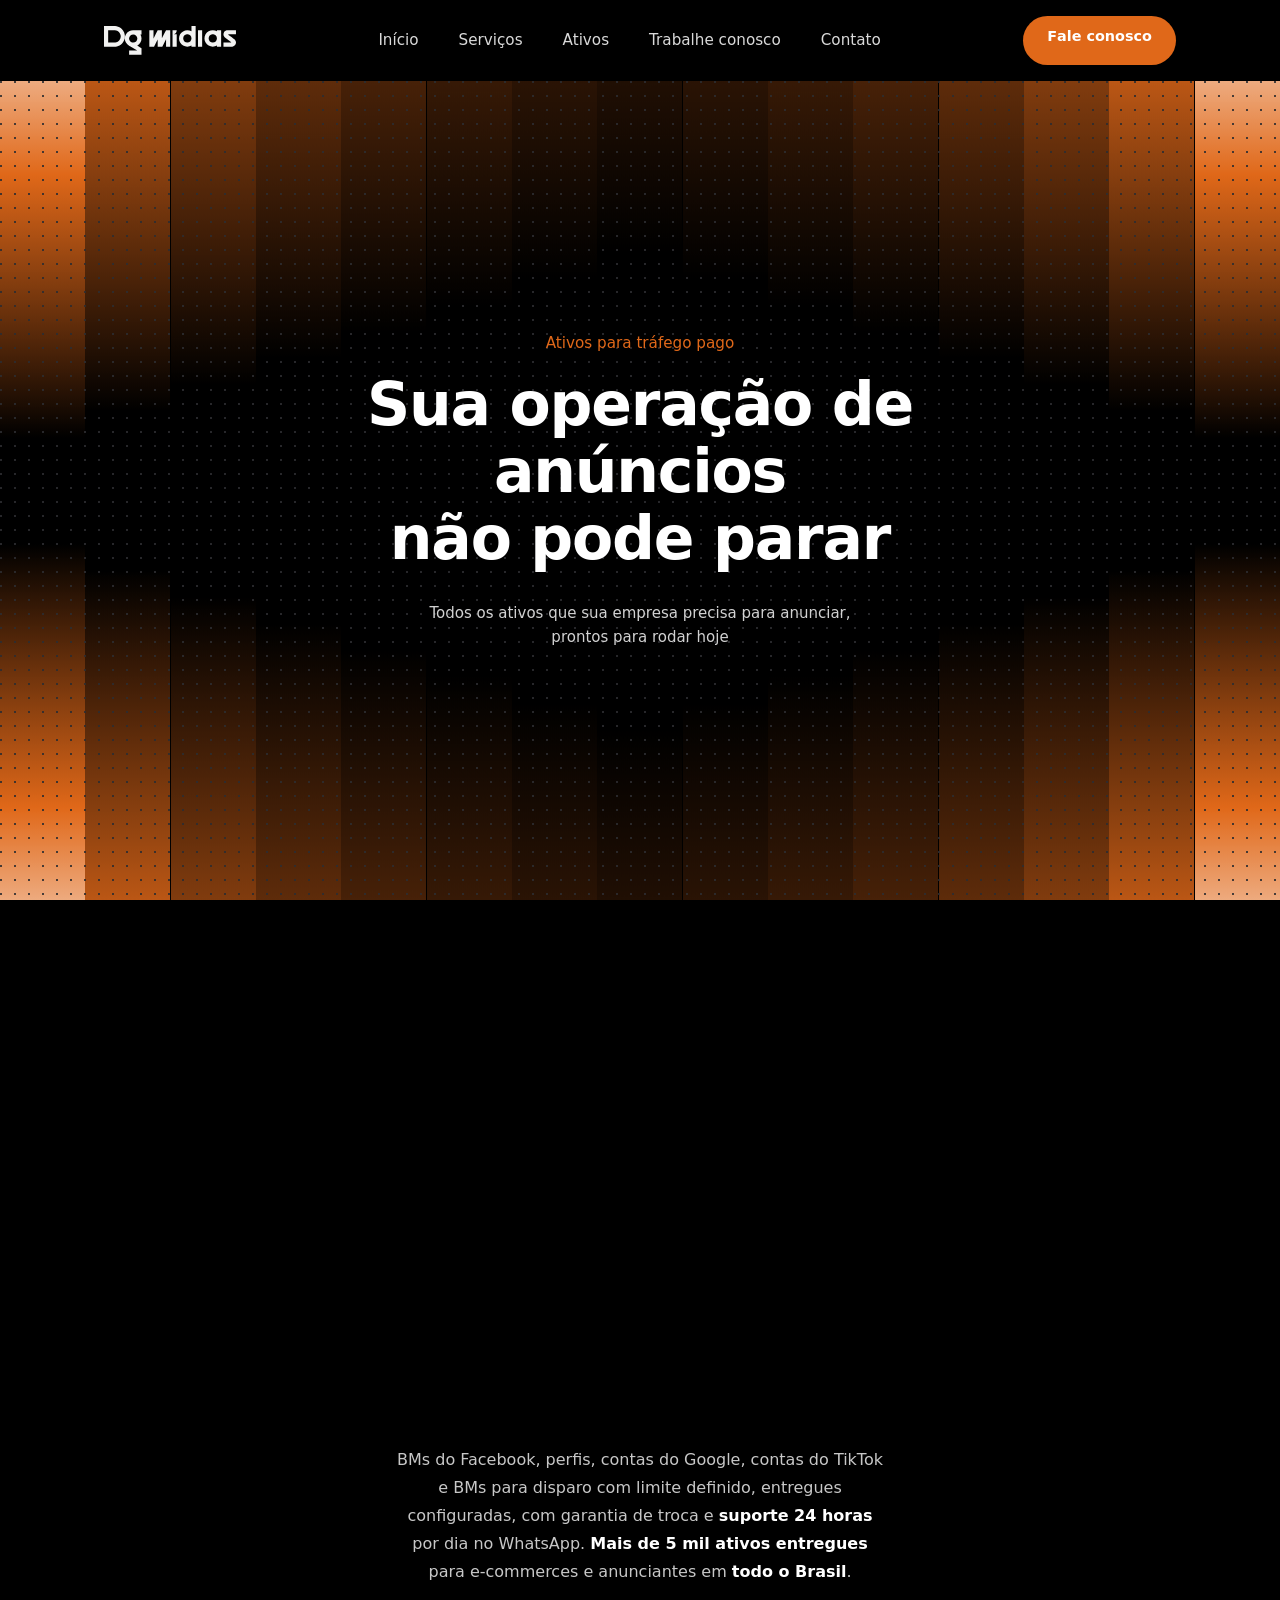
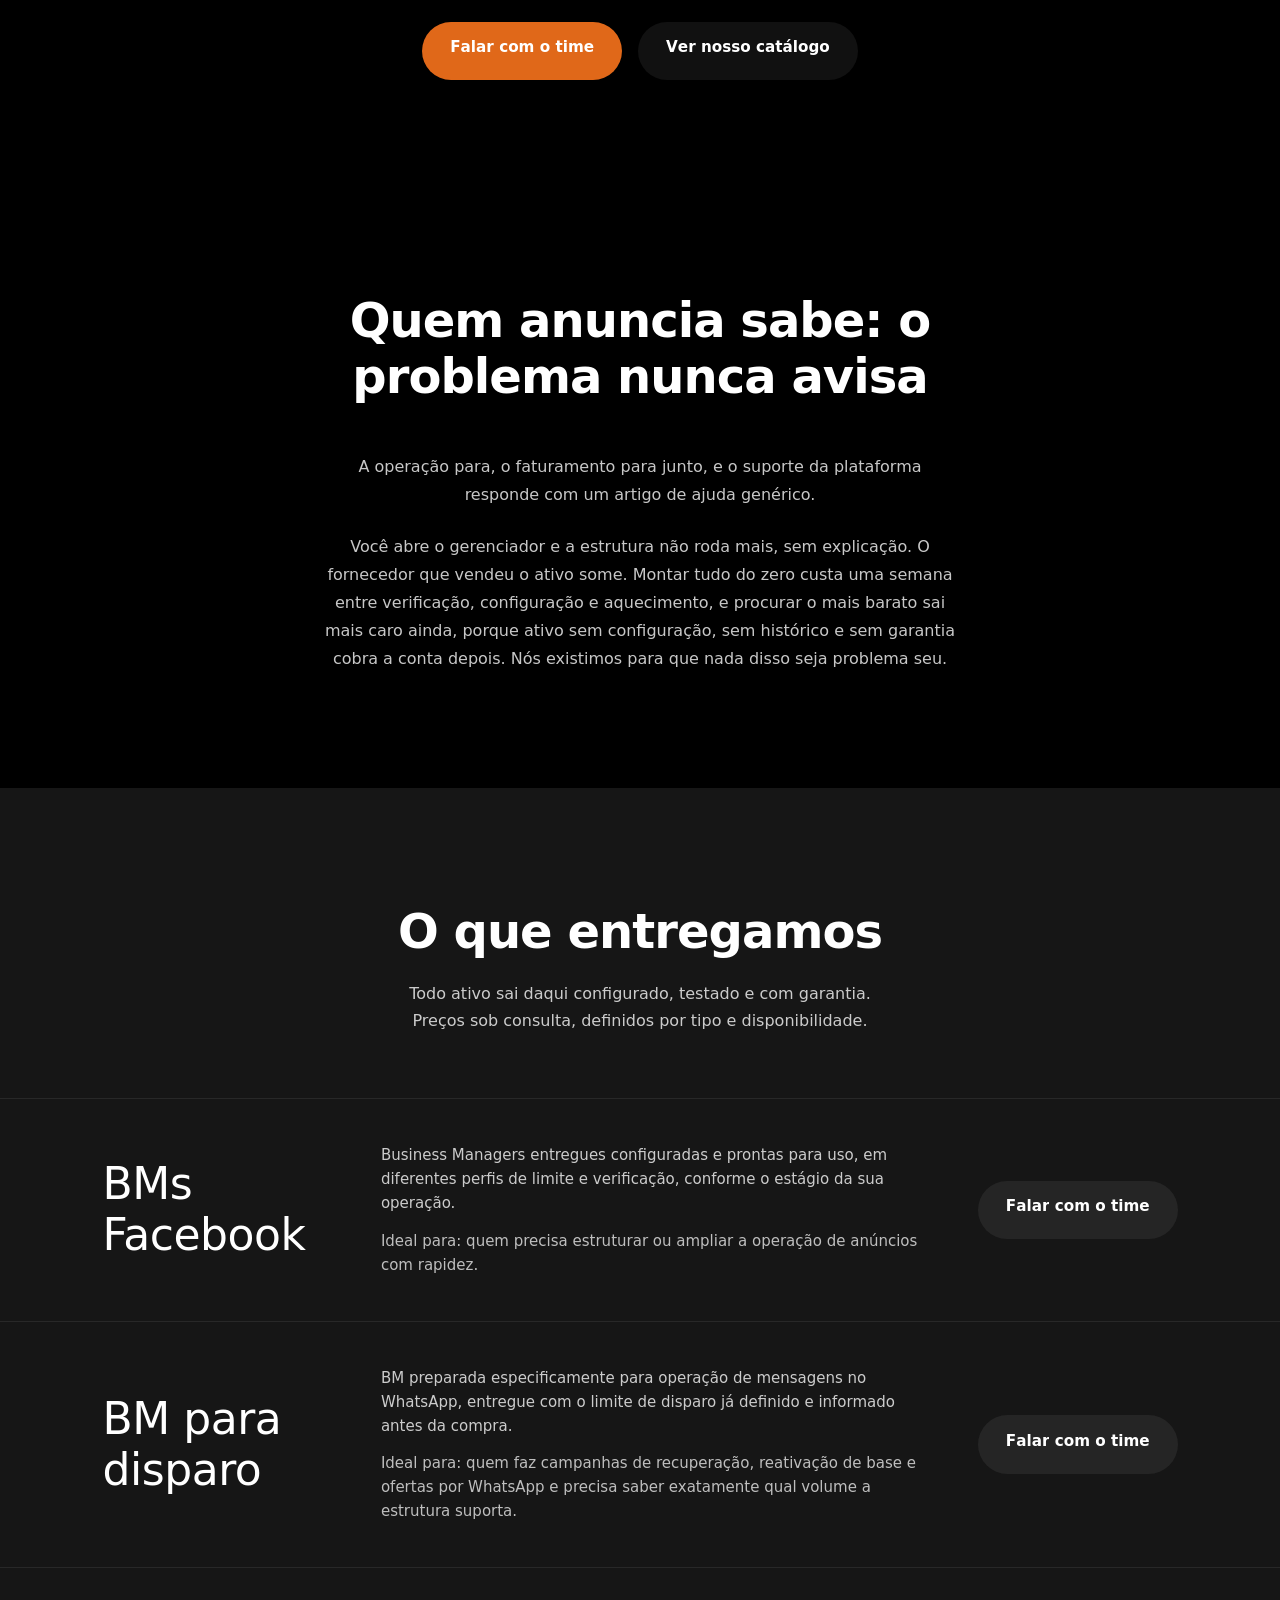
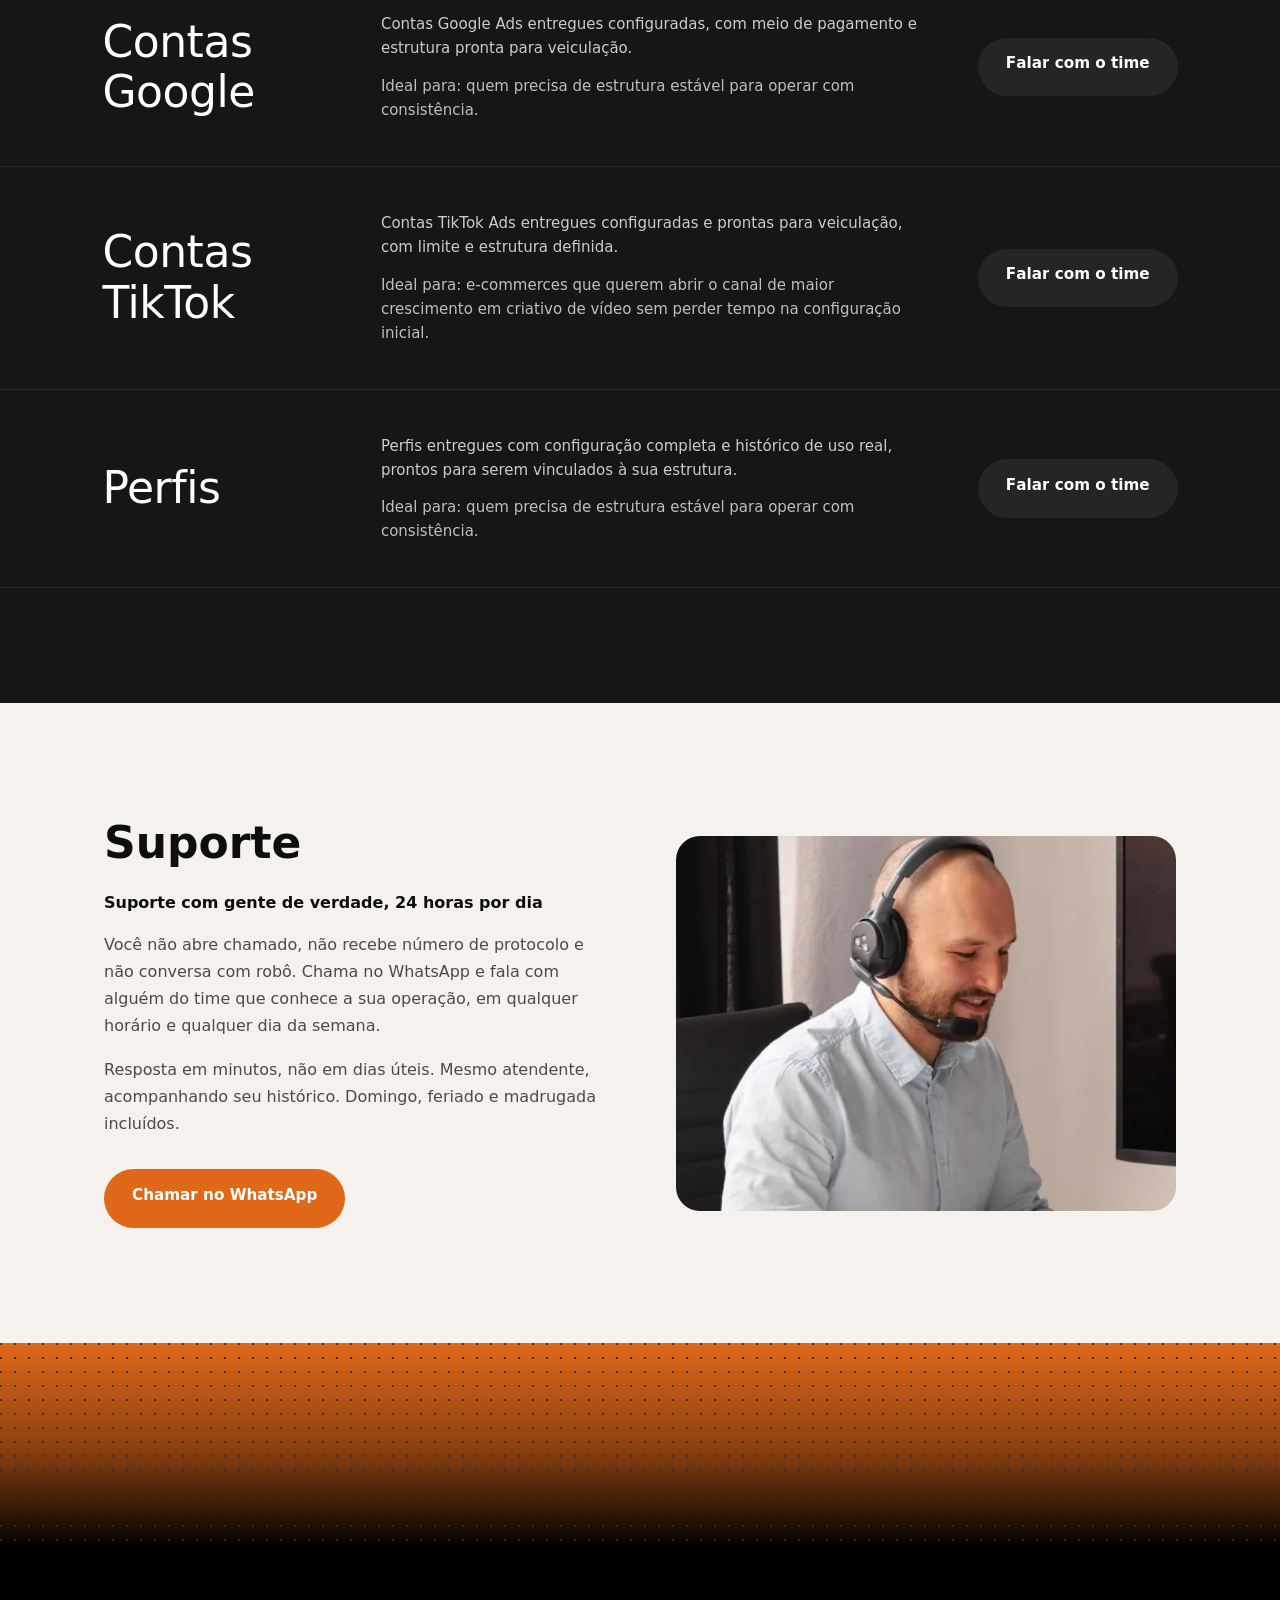
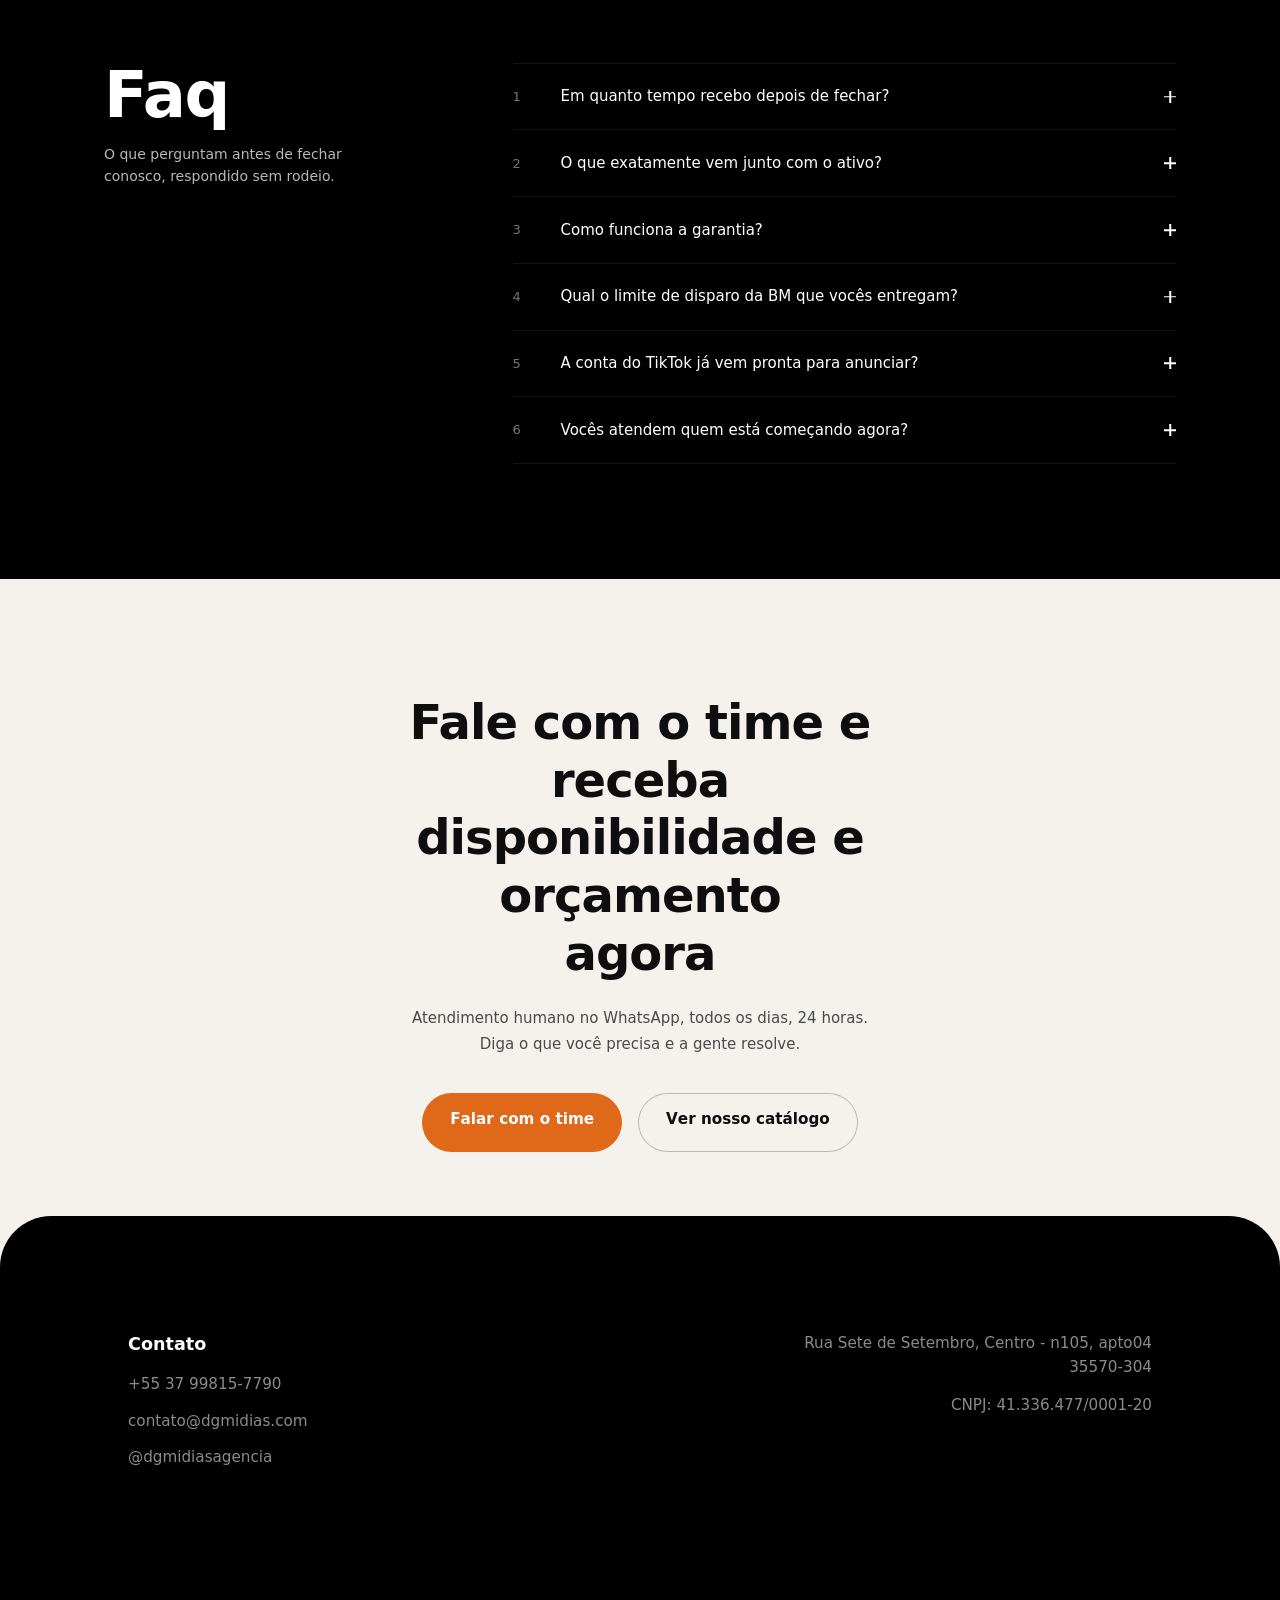
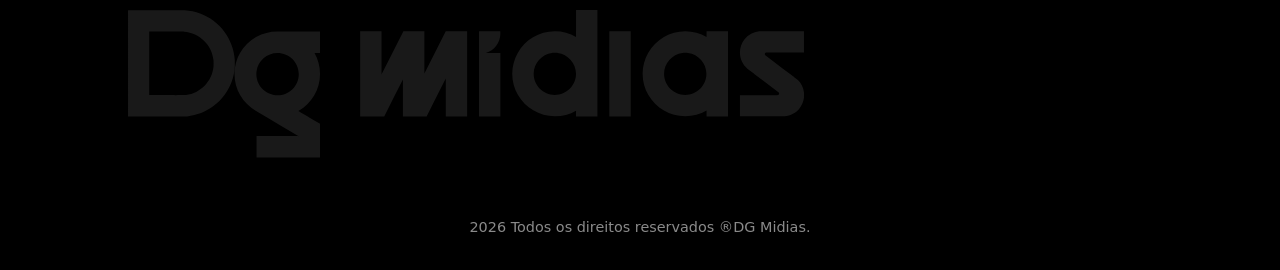
==== ativos/index.html @ fb8066d0 "feat: catálogo full-bleed com hover invertido e SF Pro Display no site CATÁLOGO FULL-BLEED A lista s" ====
<!doctype html>
<html lang="pt-BR">
  <head>
    <meta charset="UTF-8" />
    <meta name="viewport" content="width=device-width, initial-scale=1.0" />

    <!--
      /ativos — PENDÊNCIAS DE COPY
      Marcadas com o literal [X] no corpo da página, cada uma com um
      comentário logo acima. Buscar por "[X]" lista todas.

        1. 2º parágrafo da seção "Quem anuncia sabe"
        2. As 6 respostas do FAQ
        3. assets/og-ativos.jpg (imagem de compartilhamento)

      TRANSCRITO DA CAPTURA — CONFERIR:
      os trechos precedidos por um comentário "v1" foram lidos da
      captura da primeira versão, não de um arquivo de texto. O sentido
      está certo; conferir palavra por palavra antes de publicar.

      NÃO CARREGA lead-modal.js de propósito: aquele script dá
      preventDefault em todo botão primário do site para abrir o modal
      de lead, o que quebraria os links diretos de WhatsApp daqui.
    -->

    <title>Ativos para Tráfego Pago | BMs, Perfis, Google e TikTok | DG Mídias</title>
    <meta
      name="description"
      content="BMs Facebook, perfis, contas Google e TikTok e BM para disparo com limite definido. Entrega configurada, garantia de troca e suporte 24h no WhatsApp."
    />
    <meta name="theme-color" content="#0E0E0E" />
    <link rel="canonical" href="https://www.dgmidias.com/ativos" />

    <meta property="og:type" content="website" />
    <meta property="og:locale" content="pt_BR" />
    <meta property="og:site_name" content="DG Mídias" />
    <meta property="og:url" content="https://www.dgmidias.com/ativos" />
    <meta
      property="og:title"
      content="Ativos para Tráfego Pago | BMs, Perfis, Google e TikTok | DG Mídias"
    />
    <meta
      property="og:description"
      content="BMs Facebook, perfis, contas Google e TikTok e BM para disparo com limite definido. Entrega configurada, garantia de troca e suporte 24h no WhatsApp."
    />
    <!-- [X] imagem de compartilhamento própria da página (1200x630) -->
    <meta property="og:image" content="https://www.dgmidias.com/assets/og-ativos.jpg" />
    <meta property="og:image:width" content="1200" />
    <meta property="og:image:height" content="630" />
    <meta name="twitter:card" content="summary_large_image" />

    <link rel="icon" href="../assets/favicon.svg" type="image/svg+xml" />
    <link rel="preload" as="image" href="../assets/hero-grid.png" />

    <link rel="stylesheet" href="../css/style.css" />
    <link rel="stylesheet" href="../css/preloader.css" />
    <link rel="stylesheet" href="../css/header.css" />
    <link rel="stylesheet" href="../css/ativos-hero.css" />
    <link rel="stylesheet" href="../css/ativos.css" />
    <link rel="stylesheet" href="../css/footer.css" />
    <!--
      Decide ANTES da primeira pintura se a cortina aparece. Precisa ser
      um script bloqueante aqui no <head>: se a decisão ficasse no
      preloader.js (que é `defer`), a segunda página já teria pintado o
      preto da cortina antes de descobrir que devia pulá-la.

      Como o preloader só existe quando esta linha roda, também não é
      mais preciso um <noscript>: com JS desligado a classe nunca é
      adicionada e o CSS mantém a cortina em display:none.
    -->
    <script>
      (function () {
        var d = document.documentElement;
        try {
          /* Menos movimento: nem mostra. */
          if (window.matchMedia && matchMedia("(prefers-reduced-motion: reduce)").matches) return;
        } catch (e) {}
        try {
          /* Uma vez por sessão: quem vai da home para /ativos não vê de novo. */
          if (sessionStorage.getItem("dg-preloader") === "1") return;
          sessionStorage.setItem("dg-preloader", "1");
        } catch (e) {
          /* Sem sessionStorage não há como lembrar; mostrar é o
             comportamento pretendido. */
        }
        d.classList.add("is-loading");
      })();
    </script>
  </head>

  <body class="page-ativos">
    <!--
      Preloader. A cortina já nasce no HTML para não haver um piscar de
      página antes do JS assumir. Quem a remove é js/preloader.js; o
      <noscript> no <head> cobre o caso de JS desligado e há uma animação
      de segurança no CSS para o caso de o script não carregar.
    -->
    <div class="preloader" id="preloader" aria-hidden="true">
      <div class="preloader__track">
        <div class="preloader__line">
          <span class="preloader__marker">
            <span class="preloader__dot"></span>
            <span class="preloader__pct">0%</span>
          </span>
        </div>
      </div>
    </div>

    <header class="site-header" id="site-header">
      <div class="container header__inner">
        <a href="../index.html" class="header__logo">
          <img src="../assets/svg/logo.svg" alt="DG Mídias" width="132" height="29" />
        </a>

        <nav class="header__nav" id="header-nav">
          <ul class="header__nav-list">
            <li><a href="../index.html#inicio" class="header__nav-link">Início</a></li>
            <li><a href="../index.html#servicos" class="header__nav-link">Serviços</a></li>
            <li><a href="/ativos" class="header__nav-link" aria-current="page">Ativos</a></li>
            <li><a href="../index.html#contato" class="header__nav-link">Trabalhe conosco</a></li>
            <li><a href="../index.html#contato" class="header__nav-link">Contato</a></li>
          </ul>
        </nav>

        <div class="header__actions">
          <a
            href="https://wa.me/5537998157790"
            class="btn btn--primary header__cta"
            data-wa="hero"
            >Fale conosco</a
          >
          <button
            class="header__burger"
            id="header-burger"
            type="button"
            aria-label="Abrir menu"
            aria-expanded="false"
            aria-controls="header-nav"
          >
            <span></span>
            <span></span>
            <span></span>
          </button>
        </div>
      </div>
    </header>

    <main>
      <!-- ============================================================
           HERO
           ============================================================ -->
      <!--
        A seção tem o DOBRO da altura da tela e prende uma camada de
        100svh dentro dela (.hero__sticky) — mesma montagem do
        sui.io/ai. É esse trecho a mais de rolagem que dá espaço para a
        animação de fechamento acontecer com a hero parada na tela.
      -->
      <section class="hero" id="topo">
        <div class="hero__sticky">
          <!--
            Fundo decorativo. As 15 colunas são criadas por
            js/ativos-hero.js — ver o comentário lá sobre por que não
            moram no HTML.
          -->
          <div class="hero__bg" aria-hidden="true">
            <div class="hero__bars"></div>
            <div class="hero__pattern"></div>
          </div>

          <div class="hero__content">
            <p class="hero__eyebrow">Ativos para tráfego pago</p>

            <h1 class="hero__title">
              <span class="hero__line"><span class="hero__line-inner">Sua operação de anúncios</span></span>
              <span class="hero__line"><span class="hero__line-inner">não pode parar</span></span>
            </h1>

            <!-- v1 -->
            <p class="hero__note">
              Todos os ativos que sua empresa precisa para anunciar, prontos
              para rodar hoje
            </p>
          </div>
        </div>
      </section>

      <!-- ============================================================
           SUBHEADLINE + CTAS  (bloco separado, como na v1)
           ============================================================ -->
      <div class="intro">
        <div class="container intro__inner">
          <!-- v1 -->
          <p class="intro__text" data-animate>
            BMs do Facebook, perfis, contas do Google, contas do TikTok e BMs
            para disparo com limite definido, entregues configuradas, com
            garantia de troca e <strong>suporte 24 horas</strong> por dia no
            WhatsApp. <strong>Mais de 5 mil ativos entregues</strong> para
            e-commerces e anunciantes em <strong>todo o Brasil</strong>.
          </p>

          <div class="intro__actions" data-animate>
            <a
              href="https://wa.me/5537998157790"
              class="btn btn--primary"
              data-wa="hero"
              >Falar com o time</a
            >
            <a href="#catalogo" class="btn btn--secondary">Ver nosso catálogo</a>
          </div>
        </div>
      </div>

      <!-- ============================================================
           DOR DO COMPRADOR
           ============================================================ -->
      <section class="section pain">
        <div class="container">
          <h2 class="section__title" data-animate>
            Quem anuncia sabe: o<br />problema nunca avisa
          </h2>

          <div class="pain__body">
            <!-- v1 -->
            <p data-animate>
              A operação para, o faturamento para junto, e o suporte da
              plataforma responde com um artigo de ajuda genérico.
            </p>
            <p data-animate>Você abre o gerenciador e a estrutura não roda mais, 
              sem explicação. O fornecedor que vendeu o ativo some. Montar tudo do 
              zero custa uma semana entre verificação, configuração e aquecimento, e 
              procurar o mais barato sai mais caro ainda, porque ativo sem configuração, 
              sem histórico e sem garantia cobra a conta depois.
Nós existimos para que nada disso seja problema seu.</p>
          </div>
        </div>
      </section>

      <!-- ============================================================
           CATÁLOGO
           ============================================================ -->
      <section class="section catalog" id="catalogo">
        <div class="container">
          <div class="section__head">
            <h2 class="section__title" data-animate>O que entregamos</h2>
            <!-- v1 -->
            <p class="section__lead" data-animate>
              Todo ativo sai daqui configurado, testado e com garantia.<br />
              Preços sob consulta, definidos por tipo e disponibilidade.
            </p>
          </div>
        </div>

        <!--
          A lista fica FORA do .container de propósito: as linhas ocupam a
          largura inteira da tela, com o recuo interno vindo do padding de
          cada linha. É o que dá o traço de separação de borda a borda.
        -->
        <div class="catalog__list">
            <!-- v1 (as 5 descrições abaixo) -->
            <article class="catalog__row" data-animate>
              <h3 class="catalog__name">BMs Facebook</h3>
              <div class="catalog__copy">
                <p class="catalog__desc">
                  Business Managers entregues configuradas e prontas para uso, em
                  diferentes perfis de limite e verificação, conforme o estágio
                  da sua operação.
                </p>
                <p class="catalog__for">
                  Ideal para: quem precisa estruturar ou ampliar a operação de
                  anúncios com rapidez.
                </p>
              </div>
              <a
                href="https://wa.me/5537998157790"
                class="btn btn--secondary catalog__cta"
                data-wa="bm-facebook"
                >Falar com o time</a
              >
            </article>

            <article class="catalog__row" data-animate>
              <h3 class="catalog__name">BM para disparo</h3>
              <div class="catalog__copy">
                <p class="catalog__desc">
                  BM preparada especificamente para operação de mensagens no
                  WhatsApp, entregue com o limite de disparo já definido e
                  informado antes da compra.
                </p>
                <p class="catalog__for">
                  Ideal para: quem faz campanhas de recuperação, reativação de
                  base e ofertas por WhatsApp e precisa saber exatamente qual
                  volume a estrutura suporta.
                </p>
              </div>
              <a
                href="https://wa.me/5537998157790"
                class="btn btn--secondary catalog__cta"
                data-wa="bm-disparo"
                >Falar com o time</a
              >
            </article>

            <article class="catalog__row" data-animate>
              <h3 class="catalog__name">Contas Google</h3>
              <div class="catalog__copy">
                <p class="catalog__desc">
                  Contas Google Ads entregues configuradas, com meio de pagamento
                  e estrutura pronta para veiculação.
                </p>
                <p class="catalog__for">
                  Ideal para: quem precisa de estrutura estável para operar com
                  consistência.
                </p>
              </div>
              <a
                href="https://wa.me/5537998157790"
                class="btn btn--secondary catalog__cta"
                data-wa="google"
                >Falar com o time</a
              >
            </article>

            <article class="catalog__row" data-animate>
              <h3 class="catalog__name">Contas TikTok</h3>
              <div class="catalog__copy">
                <p class="catalog__desc">
                  Contas TikTok Ads entregues configuradas e prontas para
                  veiculação, com limite e estrutura definida.
                </p>
                <p class="catalog__for">
                  Ideal para: e-commerces que querem abrir o canal de maior
                  crescimento em criativo de vídeo sem perder tempo na
                  configuração inicial.
                </p>
              </div>
              <a
                href="https://wa.me/5537998157790"
                class="btn btn--secondary catalog__cta"
                data-wa="tiktok"
                >Falar com o time</a
              >
            </article>

            <article class="catalog__row" data-animate>
              <h3 class="catalog__name">Perfis</h3>
              <div class="catalog__copy">
                <p class="catalog__desc">
                  Perfis entregues com configuração completa e histórico de uso
                  real, prontos para serem vinculados à sua estrutura.
                </p>
                <p class="catalog__for">
                  Ideal para: quem precisa de estrutura estável para operar com
                  consistência.
                </p>
              </div>
              <a
                href="https://wa.me/5537998157790"
                class="btn btn--secondary catalog__cta"
                data-wa="perfis"
                >Falar com o time</a
              >
            </article>
        </div>
      </section>

      <!-- ============================================================
           SUPORTE  (bloco claro)
           ============================================================ -->
      <section class="section support" id="suporte">
        <div class="container support__inner">
          <div class="support__copy">
            <h2 class="support__title" data-animate>Suporte</h2>
            <!-- v1 -->
            <p class="support__subtitle" data-animate>
              Suporte com gente de verdade, 24 horas por dia
            </p>
            <!-- v1 -->
            <p class="support__text" data-animate>
              Você não abre chamado, não recebe número de protocolo e não
              conversa com robô. Chama no WhatsApp e fala com alguém do time que
              conhece a sua operação, em qualquer horário e qualquer dia da
              semana.
            </p>
            <!-- v1 -->
            <p class="support__text" data-animate>
              Resposta em minutos, não em dias úteis. Mesmo atendente,
              acompanhando seu histórico. Domingo, feriado e madrugada
              incluídos.
            </p>
            <div class="support__cta" data-animate>
              <a
                href="https://wa.me/5537998157790"
                class="btn btn--primary"
                data-wa="suporte"
                >Chamar no WhatsApp</a
              >
            </div>
          </div>

          <div class="support__media" data-animate>
            <!-- srcset: no mobile a foto ocupa a largura da tela, mas
                 1100px de fonte é desperdício ali. -->
            <img
              src="../assets/suporte.webp"
              srcset="../assets/suporte-640.webp 640w, ../assets/suporte.webp 1100w"
              sizes="(max-width: 860px) calc(100vw - 2.5rem), 45vw"
              alt="Atendente da DG Mídias, de headset, respondendo clientes pelo computador"
              width="1100"
              height="1448"
              loading="lazy"
              decoding="async"
            />
          </div>
        </div>
      </section>

      <!-- Faixa laranja de transição, como na v1. Puramente decorativa. -->
      <div class="orange-band" aria-hidden="true"></div>

      <!-- ============================================================
           FAQ
           ============================================================ -->
      <section class="section faq faq--dark" id="faq">
        <div class="container faq__inner">
          <div class="faq__head">
            <h2 class="faq__title" data-animate>Faq</h2>
            <!-- v1 -->
            <p class="faq__intro" data-animate>
              O que perguntam antes de fechar<br />conosco, respondido sem
              rodeio.
            </p>
          </div>

          <!--
            As 6 perguntas vieram da captura (conferir a redação). TODAS
            as respostas estão como [X].

            O JSON-LD de FAQPage é montado por js/ativos.js a partir
            deste acordeão e ignora qualquer item cuja resposta ainda
            contenha "[X]" — o schema só passa a existir quando a copy
            real entrar. Não há nada a editar lá.
          -->
          <ul class="faq__list">
            <li class="faq__item">
              <h3>
                <button class="faq__question" id="faq-q1" aria-expanded="false" aria-controls="faq-a1">
                  <span class="faq__index" aria-hidden="true">1</span>
                  <span class="faq__question-text">Em quanto tempo recebo depois de fechar?</span>
                  <span class="faq__icon" aria-hidden="true"></span>
                </button>
              </h3>
              <div class="faq__answer" id="faq-a1" role="region" aria-labelledby="faq-q1">
                <div class="faq__answer-inner"><p class="faq__answer-text">Entrega em até 24 horas na maioria dos casos. Ativos com configuração específica podem levar mais tempo, e você é avisado do prazo antes de fechar.</p></div>
              </div>
            </li>

            <li class="faq__item">
              <h3>
                <button class="faq__question" id="faq-q2" aria-expanded="false" aria-controls="faq-a2">
                  <span class="faq__index" aria-hidden="true">2</span>
                  <span class="faq__question-text">O que exatamente vem junto com o ativo?</span>
                  <span class="faq__icon" aria-hidden="true"></span>
                </button>
              </h3>
              <div class="faq__answer" id="faq-a2" role="region" aria-labelledby="faq-q2">
                <div class="faq__answer-inner"><p class="faq__answer-text">Cada tipo tem uma composição diferente, e ela é descrita por escrito no orçamento antes do pagamento. Nada é entregue sem que você saiba o que está recebendo.</p></div>
              </div>
            </li>

            <li class="faq__item">
              <h3>
                <button class="faq__question" id="faq-q3" aria-expanded="false" aria-controls="faq-a3">
                  <span class="faq__index" aria-hidden="true">3</span>
                  <span class="faq__question-text">Como funciona a garantia?</span>
                  <span class="faq__icon" aria-hidden="true"></span>
                </button>
              </h3>
              <div class="faq__answer" id="faq-a3" role="region" aria-labelledby="faq-q3">
                <div class="faq__answer-inner"><p class="faq__answer-text">Você tem três dias de garantia. Se o ativo apresentar problema dentro do prazo, a reposição é feita sem custo em até 24 horas.</p></div>
              </div>
            </li>

            <li class="faq__item">
              <h3>
                <button class="faq__question" id="faq-q4" aria-expanded="false" aria-controls="faq-a4">
                  <span class="faq__index" aria-hidden="true">4</span>
                  <span class="faq__question-text">Qual o limite de disparo da BM que vocês entregam?</span>
                  <span class="faq__icon" aria-hidden="true"></span>
                </button>
              </h3>
              <div class="faq__answer" id="faq-a4" role="region" aria-labelledby="faq-q4">
                <div class="faq__answer-inner"><p class="faq__answer-text">Trabalhamos com faixas definidas, de (x)mil disparos por dia. O limite da sua BM é informado por escrito antes do pagamento, e você escolhe a faixa compatível com o tamanho da sua base.</p></div>
              </div>
            </li>

            <li class="faq__item">
              <h3>
                <button class="faq__question" id="faq-q5" aria-expanded="false" aria-controls="faq-a5">
                  <span class="faq__index" aria-hidden="true">5</span>
                  <span class="faq__question-text">A conta do TikTok já vem pronta para anunciar?</span>
                  <span class="faq__icon" aria-hidden="true"></span>
                </button>
              </h3>
              <div class="faq__answer" id="faq-a5" role="region" aria-labelledby="faq-q5">
                <div class="faq__answer-inner"><p class="faq__answer-text">Sim. Vem configurada, com meio de pagamento e estrutura definida. O suporte acompanha a primeira veiculação.</p></div>
              </div>
            </li>

            <li class="faq__item">
              <h3>
                <button class="faq__question" id="faq-q6" aria-expanded="false" aria-controls="faq-a6">
                  <span class="faq__index" aria-hidden="true">6</span>
                  <span class="faq__question-text">Vocês atendem quem está começando agora?</span>
                  <span class="faq__icon" aria-hidden="true"></span>
                </button>
              </h3>
              <div class="faq__answer" id="faq-a6" role="region" aria-labelledby="faq-q6">
                <div class="faq__answer-inner"><p class="faq__answer-text">Sim. Se você não sabe qual ativo faz sentido para o seu momento, o time orienta antes de vender. Não temos interesse em vender o ativo errado.</p></div>
              </div>
            </li>
          </ul>
        </div>
      </section>

      <!-- ============================================================
           CTA FINAL  (bloco claro)
           ============================================================ -->
      <section class="section closing" id="contato">
        <div class="container closing__inner">
          <h2 class="closing__title" data-animate>
            Fale com o time e receba<br />disponibilidade e orçamento<br />agora
          </h2>
          <p class="closing__text" data-animate>
            Atendimento humano no WhatsApp, todos os dias, 24 horas.<br />
            Diga o que você precisa e a gente resolve.
          </p>
          <div class="closing__actions" data-animate>
            <a
              href="https://wa.me/5537998157790"
              class="btn btn--primary"
              data-wa="cta-final"
              >Falar com o time</a
            >
            <a href="#catalogo" class="btn btn--secondary">Ver nosso catálogo</a>
          </div>
        </div>
      </section>
    </main>

    <footer class="site-footer">
      <div class="site-footer__inner section-inset">
        <div class="site-footer__col">
          <h3 class="site-footer__heading">Contato</h3>
          <!-- href e texto vêm de PHONE_TEL / PHONE_DISPLAY em ativos-config.js -->
          <a href="tel:+5537998157790" class="site-footer__link" data-phone
            >+55 37 99815-7790</a
          >
          <a href="mailto:contato@dgmidias.com" class="site-footer__link"
            >contato@dgmidias.com</a
          >
          <a
            href="https://instagram.com/dgmidiasagencia"
            target="_blank"
            rel="noopener noreferrer"
            class="site-footer__link"
            >@dgmidiasagencia</a
          >
        </div>
        <div class="site-footer__col site-footer__col--right">
          <p class="site-footer__address">
            Rua Sete de Setembro, Centro - n105, apto04<br />
            35570-304
          </p>
          <p class="site-footer__cnpj">CNPJ: 41.336.477/0001-20</p>
        </div>
      </div>

      <div class="site-footer__brand section-inset">
        <img
          class="site-footer__logo"
          src="../assets/svg/logo.svg"
          alt=""
          width="253"
          height="56"
          loading="lazy"
        />
      </div>

      <p class="site-footer__copy">2026 Todos os direitos reservados ®DG Midias.</p>
    </footer>

    <a
      href="https://wa.me/5537998157790"
      class="wa-float"
      data-wa="flutuante"
      aria-label="Falar com o time no WhatsApp"
    >
      <svg viewBox="0 0 24 24" aria-hidden="true"><path d="M17.472 14.382c-.297-.149-1.758-.867-2.03-.967-.273-.099-.471-.148-.67.15-.197.297-.767.966-.94 1.164-.173.199-.347.223-.644.075-.297-.15-1.255-.463-2.39-1.475-.883-.788-1.48-1.761-1.653-2.059-.173-.297-.018-.458.13-.606.134-.133.298-.347.446-.52.149-.174.198-.298.298-.497.099-.198.05-.371-.025-.52-.075-.149-.669-1.612-.916-2.207-.242-.579-.487-.5-.669-.51a12.8 12.8 0 0 0-.57-.01c-.198 0-.52.074-.792.372-.272.297-1.04 1.016-1.04 2.479 0 1.462 1.065 2.875 1.213 3.074.149.198 2.096 3.2 5.077 4.487.709.306 1.262.489 1.694.625.712.227 1.36.195 1.872.118.571-.085 1.758-.719 2.006-1.413.248-.694.248-1.289.173-1.413-.074-.124-.272-.198-.57-.347m-5.421 7.403h-.004a9.87 9.87 0 0 1-5.031-1.378l-.361-.214-3.741.982.998-3.648-.235-.374a9.86 9.86 0 0 1-1.51-5.26c.001-5.45 4.436-9.884 9.888-9.884a9.82 9.82 0 0 1 6.988 2.896 9.82 9.82 0 0 1 2.893 6.994c-.003 5.45-4.437 9.885-9.885 9.885m8.413-18.297A11.82 11.82 0 0 0 12.05 0C5.495 0 .16 5.335.157 11.892c0 2.096.547 4.142 1.588 5.945L.057 24l6.305-1.654a11.88 11.88 0 0 0 5.683 1.448h.005c6.554 0 11.89-5.335 11.893-11.893a11.82 11.82 0 0 0-3.48-8.413"/></svg>
    </a>

    <script src="../js/preloader.js" defer></script>
    <script src="../js/vendor/gsap.min.js" defer></script>
    <script src="../js/vendor/ScrollTrigger.min.js" defer></script>
    <script src="../js/ativos-config.js" defer></script>
    <script src="../js/main.js" defer></script>
    <script src="../js/header.js" defer></script>
    <script src="../js/faq.js" defer></script>
    <script src="../js/ativos-hero.js" defer></script>
    <script src="../js/ativos.js" defer></script>
  </body>
</html>
---- css/style.css ----
@import "variables.css";
@import "reset.css";

/*
  Tipografia do site: SF Pro Display.

  A SF Pro é licenciada pela Apple para uso nas plataformas dela, o que
  NÃO permite hospedar os arquivos como webfont — por isso a família é
  referenciada pelo nome, não carregada por @font-face. Em Mac, iPhone e
  iPad ela já está instalada e é usada; nos demais sistemas a pilha cai
  para a fonte de interface equivalente, que tem métricas parecidas.

  "SF Pro Display" vem antes de `system-ui` de propósito: em macOS o
  `system-ui` troca sozinho para a SF Pro Text nos tamanhos pequenos, e
  aqui queremos o corte Display em todos eles.
*/
body {
  font-family: "SF Pro Display", -apple-system, BlinkMacSystemFont, system-ui,
    "Segoe UI Variable Display", "Segoe UI", Roboto, "Helvetica Neue", Arial,
    sans-serif;
}

.container {
  width: 100%;
  max-width: var(--container-width);
  margin-inline: auto;
  padding-inline: var(--section-padding-x);
}

/* Foco visível padrão para navegação por teclado. */
:focus-visible {
  outline: 2px solid var(--light-green);
  outline-offset: 3px;
  border-radius: 2px;
}

/* Recuo lateral compartilhado pelos blocos "full-bleed" (hero e soluções). */
.section-inset {
  margin-inline: clamp(1.25rem, 10vw, 150px);
}

/* No mobile os 10vw viravam ~37px de cada lado, apertando demais os
   blocos com gradiente. Só o recuo muda — nada de layout. */
@media (max-width: 720px) {
  .section-inset {
    margin-inline: 1rem;
  }
}

/* Botões — usados pelo header, hero, soluções e CTA final. */
.btn {
  display: inline-flex;
  align-items: center;
  justify-content: center;
  padding: 0.9rem 1.75rem;
  border-radius: 999px;
  font-size: 0.95rem;
  font-weight: 600;
  white-space: nowrap;
  transition: transform var(--duration-default) var(--ease-default),
    filter var(--duration-default) var(--ease-default),
    background-color var(--duration-default) var(--ease-default),
    box-shadow var(--duration-default) var(--ease-default);
}

/*
  Cascata: cada letra é uma janela com recorte próprio. No hover a letra
  cai para fora por baixo enquanto a cópia (::before, posicionada acima)
  desce para o lugar dela. O `--i` escalona o início, criando a onda.
*/
.btn__char {
  position: relative;
  display: inline-block;
  overflow: hidden;
  line-height: 1.5;
  white-space: pre;
}

.btn__char-inner {
  display: block;
  transition: transform 0.4s var(--ease-default);
  transition-delay: calc(var(--i) * 30ms);
}

.btn__char-inner::before {
  content: attr(data-char);
  position: absolute;
  left: 0;
  top: -100%;
  width: 100%;
}

.btn:hover .btn__char-inner {
  transform: translateY(100%);
}

.btn--primary {
  background-color: var(--orange);
  color: var(--white);
}

.btn--primary:hover {
  transform: translateY(-2px);
  filter: brightness(1.1);
  box-shadow: 0 10px 24px rgba(224, 104, 25, 0.35);
}

.btn--secondary {
  background-color: rgba(217, 217, 217, 0.08);
  color: var(--white);
}

.btn--secondary:hover {
  transform: translateY(-2px);
  background-color: rgba(217, 217, 217, 0.14);
}

@media (max-width: 720px) {
  .btn {
    padding: 0.7rem 1.4rem;
    font-size: 0.85rem;
  }

  /* Sem cascata no mobile: não há hover em toque, e a cópia do ::before
     ainda aparecia no estado :hover residual após o toque. */
  .btn__char {
    overflow: visible;
  }

  .btn__char-inner::before {
    content: none;
  }

  .btn:hover .btn__char-inner {
    transform: none;
    transition: none;
  }
}

@media (prefers-reduced-motion: reduce) {
  .btn:hover {
    transform: none;
  }

  .btn:hover .btn__char-inner {
    transform: none;
  }
}
---- css/preloader.css ----
/*
  Preloader do site.

  Reproduz a montagem do https://www.sui.io, com as cores da marca. O que
  medi lá, para referência:

    .intro_map      trilho de 1280px (container) x 73px, centrado na tela
    .line_progress  cresce de 0 até a largura do trilho
    .current_percent  fica grudado na ponta direita da linha; tem uma
                    linha tracejada vertical de fundo e, no topo, um
                    quadrado de 12px na cor de destaque + a porcentagem
                    em branco de 16px
    saída           a cortina desliza para CIMA e sai da tela

  Aqui o azul #298DFF vira o laranja da marca.
*/

/*
  Escondida por padrão. Quem a liga é a classe .is-loading no <html>,
  posta pelo script inline no <head> de cada página — só na primeira
  visita da sessão e nunca com prefers-reduced-motion. Assim a cortina
  não chega a pintar nas páginas seguintes, nem com JS desligado.
*/
.preloader {
  display: none;
}

.is-loading .preloader {
  position: fixed;
  inset: 0;
  z-index: 9999;
  display: grid;
  place-items: center;
  /* Largura reservada para o marcador — ver .preloader__track. */
  --marker-w: 60px;
  background-color: var(--absolute-black);
  /* O marcador avança para fora do trilho; sem isto ele viraria barra
     de rolagem horizontal em telas estreitas. */
  overflow: hidden;
  /* A saída é um deslize para cima, como na referência. */
  transform: translateY(0);
  transition: transform 0.9s cubic-bezier(0.76, 0, 0.24, 1);
}

.preloader.is-done {
  transform: translateY(-100%);
}

/*
  Rede de segurança: se o preloader.js não carregar, nada removeria a
  cortina e o site ficaria inacessível atrás de uma tela preta. Esta
  animação sobe a cortina sozinha depois de 8s. Quando o JS funciona ele
  termina muito antes e a animação nunca chega a ser vista.

  (Para JS desligado existe o <noscript> no <head> de cada página, que
  esconde o preloader de imediato.)
*/
@keyframes preloader-failsafe {
  to {
    transform: translateY(-100%);
    visibility: hidden;
  }
}

.preloader {
  animation: preloader-failsafe 0.9s cubic-bezier(0.76, 0, 0.24, 1) 8s forwards;
}

/* Trava a rolagem enquanto a cortina está no ar. */
.is-loading,
.is-loading body {
  overflow: hidden;
}

/*
  O marcador fica FORA do trilho (left: 100%), então quem precisa caber
  na tela é o conjunto trilho + marcador, não só o trilho. A
  `margin-right` reserva a largura do marcador e faz o grid centrar o
  conjunto inteiro — sem ela o número "100%" era cortado em toda largura
  abaixo de ~1440px.
*/
.preloader__track {
  position: relative;
  width: min(1280px, calc(100% - 2 * var(--section-padding-x) - var(--marker-w)));
  margin-right: var(--marker-w);
  height: 73px;
}

/*
  A linha de progresso. O que cresce é a largura; a "cometa" clara fica
  presa na ponta direita porque o background tem tamanho fixo e
  `background-position: right`. Sem isso o gradiente esticaria junto com
  a barra e perderia o ponto de luz da referência.
*/
.preloader__line {
  position: absolute;
  left: 0;
  bottom: 0;
  width: 0;
  height: 10px;
  background-image: linear-gradient(
    90deg,
    rgba(224, 104, 25, 0) 0%,
    #7a3a10 32%,
    var(--orange) 74%,
    #ffffff 100%
  );
  background-repeat: no-repeat;
  background-position: right center;
  background-size: 220px 100%;
}

/*
  Marcador grudado na ponta da linha, ocupando a altura toda do trilho.
  `left: 100%` e não `right: 0`: na referência o quadrado e o número
  ficam DEPOIS da ponta da barra, não sobre ela.
*/
.preloader__marker {
  position: absolute;
  left: 100%;
  bottom: 0;
  height: 73px;
  display: flex;
  align-items: flex-start;
  gap: 0.5rem;
}

/* A tracejada vertical que liga o número à barra. */
.preloader__marker::before {
  content: "";
  position: absolute;
  left: 5px;
  top: 20px;
  bottom: 12px;
  width: 1px;
  background-image: repeating-linear-gradient(
    180deg,
    rgba(255, 255, 255, 0.5) 0 3px,
    rgba(255, 255, 255, 0) 3px 7px
  );
}

.preloader__dot {
  width: 12px;
  height: 12px;
  flex-shrink: 0;
  background-color: var(--orange);
}

.preloader__pct {
  color: var(--white);
  font-size: 1rem;
  line-height: 1;
  font-variant-numeric: tabular-nums;
  /* Sem isto o número "empurra" o layout ao passar de 9% para 10%. */
  min-width: 3.2ch;
}

@media (max-width: 640px) {
  .preloader__track {
    height: 56px;
  }

  .preloader__marker {
    height: 56px;
  }

  .preloader__pct {
    font-size: 0.875rem;
  }
}

/*
  Não há regra de prefers-reduced-motion aqui de propósito: com essa
  preferência o script do <head> nunca adiciona .is-loading, então a
  cortina fica em display:none e nada disto chega a rodar.
*/
---- css/header.css ----
html {
  scroll-padding-top: 96px;
}

.site-header {
  position: sticky;
  top: 0;
  z-index: 100;
  background-color: var(--black);
  transition: background-color var(--duration-default) var(--ease-default),
    backdrop-filter var(--duration-default) var(--ease-default),
    box-shadow var(--duration-default) var(--ease-default);
}

.site-header.is-scrolled {
  background-color: rgba(14, 14, 14, 0.8);
  backdrop-filter: blur(10px);
  -webkit-backdrop-filter: blur(10px);
  box-shadow: 0 8px 24px rgba(0, 0, 0, 0.25);
}

.header__inner {
  display: flex;
  align-items: center;
  justify-content: space-between;
  gap: 1.5rem;
  padding-block: 1rem;
}

.header__logo {
  display: inline-flex;
  align-items: center;
  flex-shrink: 0;
}

.header__logo img {
  width: 132px;
  height: auto;
}

.header__nav-list {
  display: flex;
  align-items: center;
  gap: 2.5rem;
}

.header__nav-link {
  position: relative;
  display: inline-block; /* transform não se aplica a elementos inline */
  font-size: 0.95rem;
  color: var(--gray);
  padding-block: 0.25rem;
  transition: color var(--duration-default) var(--ease-default),
    transform var(--duration-default) var(--ease-default);
}

.header__nav-link::after {
  content: "";
  position: absolute;
  left: 0;
  bottom: -2px;
  width: 100%;
  height: 1px;
  background-color: var(--white);
  transform: scaleX(0);
  transform-origin: left;
  transition: transform var(--duration-default) var(--ease-default);
}

.header__nav-link:hover {
  color: var(--white);
  transform: translateY(-2px);
}

.header__nav-link:hover::after {
  transform: scaleX(1);
}

.header__actions {
  display: flex;
  align-items: center;
  gap: 1rem;
  flex-shrink: 0;
}

.header__cta {
  display: inline-flex;
  align-items: center;
  justify-content: center;
  background-color: var(--orange);
  color: var(--white);
  font-size: 0.9rem;
  font-weight: 600;
  padding: 0.65rem 1.5rem;
  border-radius: 999px;
  white-space: nowrap;
  transition: transform var(--duration-default) var(--ease-default),
    filter var(--duration-default) var(--ease-default),
    box-shadow var(--duration-default) var(--ease-default);
}

.header__cta:hover {
  transform: translateY(-2px);
  filter: brightness(1.1);
  box-shadow: 0 8px 20px rgba(224, 104, 25, 0.35);
}

.header__burger {
  display: none;
  flex-direction: column;
  justify-content: center;
  gap: 5px;
  width: 32px;
  height: 32px;
  flex-shrink: 0;
}

.header__burger span {
  display: block;
  width: 100%;
  height: 2px;
  background-color: var(--white);
  border-radius: 2px;
  transition: transform var(--duration-default) var(--ease-default),
    opacity var(--duration-default) var(--ease-default);
}

.header__burger[aria-expanded="true"] span:nth-child(1) {
  transform: translateY(7px) rotate(45deg);
}

.header__burger[aria-expanded="true"] span:nth-child(2) {
  opacity: 0;
}

.header__burger[aria-expanded="true"] span:nth-child(3) {
  transform: translateY(-7px) rotate(-45deg);
}

@media (max-width: 860px) {
  .header__nav {
    position: absolute;
    top: 100%;
    left: 0;
    right: 0;
    background-color: var(--black);
    border-bottom: 1px solid rgba(217, 217, 217, 0.08);
    overflow: hidden;
    max-height: 0;
    opacity: 0;
    transition: max-height var(--duration-default) var(--ease-default),
      opacity var(--duration-default) var(--ease-default);
  }

  .header__nav.is-open {
    max-height: 320px;
    opacity: 1;
  }

  .header__nav-list {
    flex-direction: column;
    align-items: flex-start;
    gap: 0;
    padding: 1rem var(--section-padding-x) 1.5rem;
  }

  .header__nav-list li {
    width: 100%;
  }

  .header__nav-link {
    display: block;
    padding-block: 0.75rem;
  }

  .header__cta {
    display: none;
  }

  .header__burger {
    display: flex;
  }
}

@media (prefers-reduced-motion: reduce) {
  .header__nav-link:hover {
    transform: none;
  }

  .header__cta:hover {
    transform: none;
  }
}
---- css/ativos-hero.css ----
/*
  Hero da página /ativos — barras verticais com gradiente, grade e grão.

  ============================================================
  COMO O EFEITO REALMENTE FUNCIONA
  ============================================================
  Extraído do <style> embutido e do CSS computado ao vivo em
  https://www.sui.io/ai (o próprio site expõe a receita).

  O truque não é escurecer o meio: é a ALTURA das colunas.

  Cada coluna é centrada na vertical e pintada com um gradiente que é
  CLARO nas duas pontas e transparente no miolo. Quanto mais alta a
  coluna, mais longe da tela ficam as pontas claras — sobra só o miolo
  transparente, ou seja, preto.

  Por isso a coluna central é a MAIS ALTA (809svh, ~8x a tela): o brilho
  dela fica todo fora do enquadramento. E as colunas das pontas são as
  mais baixas (180svh), então o claro delas cai dentro da tela e acende
  as bordas esquerda e direita. Daí o desenho característico: preto no
  centro, laranja nas laterais.

  Foi exatamente isso que eu tinha errado antes — barras de no máximo
  100svh deixam todo o brilho dentro da tela e lavam a peça inteira.

  A altura final segue uma rampa linear: 89,9svh x (9 - distância do
  centro). Confere com o site: centro 809svh, ponta 180svh.
  ============================================================

  Regra de ouro deste arquivo: o estado que o CSS descreve é o estado
  FINAL. A animação (js/ativos-hero.js) parte dele, sempre via
  `gsap.from()`. Sem GSAP, ou com prefers-reduced-motion, a hero já
  nasce no visual correto.
*/

/*
  Registrar as variáveis permite ao navegador interpolá-las como
  porcentagem de verdade (e não como string), o que deixa a transição
  suave mesmo quando o frame atrasa. Sem suporte a @property
  (Safari < 16.4) o GSAP ainda reescreve o valor a cada frame — só perde
  a interpolação nativa.
*/
@property --blue-stop {
  syntax: "<percentage>";
  inherits: false;
  initial-value: 50%;
}

@property --black-stop {
  syntax: "<percentage>";
  inherits: false;
  initial-value: 0%;
}

/*
  A seção é só o TRILHO: ela tem o dobro da altura útil e não desenha
  nada. Quem desenha é .hero__sticky, que fica presa no topo enquanto o
  trilho passa — os ~100svh de sobra são exatamente o curso de rolagem
  da animação de fechamento.

  IMPORTANTE: nada de `overflow: hidden` aqui. Um ancestral com overflow
  recortado vira o contêiner de rolagem do sticky e o `position: sticky`
  deixa de grudar na viewport. O recorte mora na camada presa.

  --hd é a altura do header, medida em js/ativos-hero.js. Sem JS o
  fallback de 80px mantém o enquadramento próximo do certo.
*/
.hero {
  --ramp: 62svh;
  --hd: 80px;
  position: relative;
  height: calc(200svh - var(--hd));
  background: var(--absolute-black);
}

/*
  Sem animação de fechamento (usuário pediu menos movimento, ou o GSAP
  não carregou) o trilho extra viraria ~100svh de rolagem sem nada
  acontecendo. Nesse caso a seção encolhe para uma tela só. Quem aplica
  a classe é js/ativos-hero.js.
*/
.hero--static {
  height: calc(100svh - var(--hd));
}

.hero__sticky {
  position: sticky;
  top: var(--hd);
  height: calc(100svh - var(--hd));
  overflow: hidden;
  /* Contexto de empilhamento próprio: as colunas medem vários milhares
     de pixels e não podem vazar para o header nem para a seção seguinte. */
  isolation: isolate;
  display: flex;
  flex-direction: column;
  align-items: center;
  justify-content: center;
  padding-block: clamp(2rem, 6vh, 4rem);
}

.hero__bg {
  position: absolute;
  inset: 0;
  z-index: 0;
}

.hero__bars {
  position: absolute;
  inset: 0;
  display: flex;
  flex-direction: row;
  /* Centrar na vertical é o que faz a altura da coluna virar controle de
     brilho: a coluna cresce para os dois lados, empurrando as pontas
     claras para fora da tela em igual medida. */
  align-items: center;
  justify-content: center;
}

.bar {
  flex: 1;
  display: flex;
  flex-direction: column;
  /* A rampa: --ramp x (9 - distância do centro). --d é definido pelos
     nth-child abaixo.

     --ramp é o ÚNICO botão de ajuste do visual: quanto maior, mais
     altas ficam as colunas, mais longe da tela vão as pontas claras do
     gradiente e mais preta fica a peça. 89.9svh é o valor medido no
     sui.io/ai; valores menores trazem o laranja de volta para o topo e
     para a base, aproximando do enquadramento da v1. */
  height: calc((9 - var(--d)) * var(--ramp));
  will-change: transform;
}

.bar__top,
.bar__bottom {
  flex: 1 1 50%;
}

/*
  Valores de repouso (= estado final da animação de entrada), lidos do
  site de referência: topo 40%/90%, base 60%/10%.
*/
.bar__top {
  --blue-stop: 40%;
  --black-stop: 90%;
  background-image: linear-gradient(
    var(--white),
    var(--orange) var(--blue-stop),
    rgba(0, 0, 0, 0) var(--black-stop)
  );
}

.bar__bottom {
  --black-stop: 10%;
  --blue-stop: 60%;
  background-image: linear-gradient(
    rgba(0, 0, 0, 0) var(--black-stop),
    var(--orange) var(--blue-stop),
    var(--white)
  );
}

/* Distância do centro (a coluna 8 é o centro de 15). */
.bar:nth-child(8)               { --d: 0; }
.bar:nth-child(7), .bar:nth-child(9)  { --d: 1; }
.bar:nth-child(6), .bar:nth-child(10) { --d: 2; }
.bar:nth-child(5), .bar:nth-child(11) { --d: 3; }
.bar:nth-child(4), .bar:nth-child(12) { --d: 4; }
.bar:nth-child(3), .bar:nth-child(13) { --d: 5; }
.bar:nth-child(2), .bar:nth-child(14) { --d: 6; }
.bar:nth-child(1), .bar:nth-child(15) { --d: 7; }

/*
  Grade de pontos.

  No site de referência é um PNG de 1440x870 com `object-fit: cover`.
  Medi o arquivo original: grade de 14px, ponto de 2x2px,
  rgb(53,57,64) a 87% de alpha. Como o desenho só repete, aqui ele é um
  tile de 14x14 (82 bytes) com `background-repeat` — mesmo resultado,
  sem baixar uma imagem de tela cheia.

  `image-rendering: pixelated` mantém a borda dura do ponto em telas
  com devicePixelRatio fracionário.
*/
.hero__pattern {
  position: absolute;
  inset: 0;
  pointer-events: none;
  background-image: url("../assets/hero-grid.png");
  background-repeat: repeat;
  background-size: 14px 14px;
  image-rendering: pixelated;
}

/* Eyebrow, headline e a linha de apoio, tudo no mesmo bloco centrado. */
.hero__content {
  position: relative;
  z-index: 2;
  width: 100%;
  max-width: 900px;
  margin-inline: auto;
  padding-inline: var(--section-padding-x);
  text-align: center;
  display: flex;
  flex-direction: column;
  align-items: center;
  gap: 1rem;
}

.hero__eyebrow {
  color: var(--orange);
  font-weight: 500;
  font-size: 0.95rem;
}

.hero__title {
  font-size: clamp(2.25rem, 5.6vw, 3.75rem);
  font-weight: 700;
  line-height: 1.12;
  letter-spacing: -0.02em;
  color: var(--white);
}

/*
  Divisão manual por linha (o SplitText do GSAP é plugin pago). Cada
  .hero__line é a janela com overflow hidden; o .hero__line-inner é o
  que sobe.
*/
.hero__line {
  display: block;
  overflow: hidden;
  /* Sem o padding a barriga de letras como "ç" e "p" seria cortada pela
     janela do overflow. A margem negativa devolve o espaço ao layout. */
  padding-bottom: 0.14em;
  margin-bottom: -0.14em;
}

.hero__line-inner {
  display: block;
}

/* Centralizada junto com o resto do bloco, logo abaixo da headline. */
.hero__note {
  margin-top: 0.75rem;
  max-width: 440px;
  color: rgba(255, 255, 255, 0.82);
  font-size: 0.9375rem;
  line-height: 1.6;
}

@media (max-width: 767px) {
  /* Seis colunas no celular, como na referência. A rampa é recalculada
     para o centro cair entre as colunas 3 e 4. */
  .bar:nth-child(n + 7) {
    display: none;
  }

  .bar:nth-child(3), .bar:nth-child(4) { --d: 0; }
  .bar:nth-child(2), .bar:nth-child(5) { --d: 2; }
  .bar:nth-child(1), .bar:nth-child(6) { --d: 5; }
}
---- css/ativos.css ----
/*
  Estilos da página /ativos.

  Escopo: quase tudo pende de `.page-ativos` (no <body>), porque esta
  página reaproveita classes globais do site — .btn, .site-header,
  .site-footer, .faq__item — e não pode alterar como elas se comportam
  na home.

  A página alterna blocos escuros e blocos claros, como na captura de
  referência:
    hero (preto) -> intro (preto) -> dor (preto) -> catálogo (grafite)
    -> suporte (CLARO) -> faixa laranja -> faq (preto)
    -> cta final (CLARO) -> rodapé (preto)

  Ritmo vertical: uma escala só, --sec-y. Nenhum padding de seção
  fora dela.
*/

.page-ativos {
  --sec-y: clamp(4.5rem, 9vw, 8rem);
  --line: rgba(255, 255, 255, 0.08);
  --line-strong: rgba(255, 255, 255, 0.16);
  /* Piso de contraste do corpo de texto sobre preto: 0.78 passa AA com
     folga em 16px. O cinza #838383 da home reprovava no mobile. */
  --muted: rgba(255, 255, 255, 0.78);
  --panel: #161616;
  /*
    A hero tem 200svh, mas o fechamento termina por volta de 70% do
    curso. Sem compensar isso sobravam ~430px de preto rolando sem nada
    acontecendo antes do próximo texto entrar. Este recuo puxa o bloco
    seguinte para cima, então ele chega justamente quando as colunas
    acabam de fechar.
  */
  --hero-tail: 50svh;
  /* Recuo interno das linhas full-bleed do catálogo — maior que o
     --section-padding-x geral, para bater com a referência. */
  --catalog-gutter: clamp(1.25rem, 8vw, 7rem);
  /* Off-white morno dos dois blocos claros. Leitura minha da captura —
     se o valor da marca for outro, trocar só aqui. */
  --light: #f5f2ed;
  --ink: #0e0e0e;
  --ink-muted: #4a4a4a;
  background-color: var(--absolute-black);
}

/* Quem rola é o <html>, então o scroll-padding tem de morar nele — em
   .page-ativos (o <body>) a propriedade não teria efeito. */
html {
  scroll-padding-top: 96px;
}

.section {
  padding-block: var(--sec-y);
}

.section__head {
  max-width: 720px;
  margin-inline: auto;
  text-align: center;
}

.section__title {
  font-size: clamp(1.9rem, 4.2vw, 3rem);
  font-weight: 700;
  line-height: 1.18;
  letter-spacing: -0.02em;
  color: var(--white);
  text-align: center;
}

.section__lead {
  margin-top: 1.25rem;
  color: var(--muted);
  font-size: 1rem;
  line-height: 1.7;
}

/* Entrada padrão — o observador de [data-animate] do main.js é quem
   adiciona .in-view. */
[data-animate] {
  opacity: 0;
  transform: translateY(18px);
  transition: opacity 0.6s var(--ease-default), transform 0.6s var(--ease-default);
}

[data-animate].in-view {
  opacity: 1;
  transform: none;
}

/* O header fica sobre o preto da hero, sem barra de confiança acima —
   a v1 não tem essa barra. */
.page-ativos .site-header {
  background-color: var(--absolute-black);
}

/* ---------------------------------------------------------------- */
/* Subheadline + CTAs                                                */
/* ---------------------------------------------------------------- */

.intro {
  /*
    `position: relative` + z-index não são decoração: a .hero é
    posicionada, então sem isto ela pintaria por cima deste bloco em vez
    de ser coberta por ele.
  */
  position: relative;
  z-index: 1;
  margin-top: calc(-1 * var(--hero-tail));
  background-color: var(--absolute-black);
  padding-block: clamp(3rem, 8vw, 6rem);
}

/* Sem animação de fechamento a hero volta a ter uma tela só e não há
   cauda para compensar. */
.hero--static + .intro {
  margin-top: 0;
}

.intro__inner {
  max-width: 620px;
  margin-inline: auto;
  text-align: center;
}

.intro__text {
  color: var(--muted);
  font-size: 1rem;
  line-height: 1.75;
}

.intro__text strong {
  color: var(--white);
  font-weight: 700;
}

.intro__actions {
  display: flex;
  align-items: center;
  justify-content: center;
  flex-wrap: wrap;
  gap: 1rem;
  margin-top: 2.25rem;
}

/* ---------------------------------------------------------------- */
/* Dor do comprador                                                  */
/* ---------------------------------------------------------------- */

.pain {
  background-color: var(--absolute-black);
}

.pain__body {
  max-width: 640px;
  margin: clamp(2rem, 5vw, 3rem) auto 0;
  display: flex;
  flex-direction: column;
  gap: 1.5rem;
}

.pain__body p {
  color: var(--muted);
  font-size: 1rem;
  line-height: 1.75;
  text-align: center;
}

/* ---------------------------------------------------------------- */
/* Catálogo                                                          */
/* ---------------------------------------------------------------- */

.catalog {
  background-color: var(--panel);
}

/*
  A lista é full-bleed: mora fora do .container e o recuo vem do padding
  de cada linha. É o que faz o traço de separação ir de borda a borda,
  como na referência.
*/
.catalog__list {
  margin-top: clamp(2.5rem, 6vw, 4rem);
  border-top: 1px solid var(--line);
}

/*
  Linhas, não cards em grade — é o formato da referência e o que escala
  para cinco produtos sem virar parede de texto.

  A grade de 3 colunas com largura fixa nas laterais é o que mantém os
  CTAs alinhados: em todas as linhas o botão começa na mesma coordenada
  X e fica centrado na altura da linha, independentemente do tamanho da
  descrição.

  `isolation: isolate` cria o contexto de empilhamento que permite ao
  ::before do preenchimento usar z-index: -1 e ficar atrás do texto sem
  sumir atrás do fundo da seção.
*/
.catalog__row {
  position: relative;
  isolation: isolate;
  display: grid;
  /* 1 : 2.4 deixa a coluna do título estreita o bastante para o nome
     quebrar em duas linhas, como na referência. */
  grid-template-columns: minmax(140px, 1fr) minmax(0, 2.4fr) auto;
  align-items: center;
  gap: clamp(1.5rem, 4vw, 3.5rem);
  padding-block: clamp(1.75rem, 4vw, 2.75rem);
  padding-inline: var(--catalog-gutter);
  border-bottom: 1px solid var(--line);
}

/*
  O preenchimento branco do hover.

  Na referência é uma div dedicada animando `height` de 0 a 100%, ancorada
  no topo, com `height .3s cubic-bezier(0, .4, .25, 1)`. Aqui é um
  ::before com scaleY e a mesma curva: dispensa o elemento extra em todas
  as cinco linhas e roda no compositor em vez de disparar layout a cada
  frame. Para um preenchimento de cor chapada o desenho é idêntico.
*/
.catalog__row::before {
  content: "";
  position: absolute;
  inset: 0;
  z-index: -1;
  background-color: var(--white);
  transform: scaleY(0);
  transform-origin: top;
  transition: transform 0.3s cubic-bezier(0, 0.4, 0.25, 1);
}

.catalog__name {
  font-size: clamp(1.75rem, 3.6vw, 2.75rem);
  font-weight: 400;
  line-height: 1.15;
  letter-spacing: -0.01em;
  color: var(--white);
  transition: color 0.3s cubic-bezier(0, 0.4, 0.25, 1);
}

.catalog__copy {
  display: flex;
  flex-direction: column;
  gap: 0.85rem;
}

.catalog__desc,
.catalog__for {
  font-size: 0.9375rem;
  line-height: 1.6;
  transition: color 0.3s cubic-bezier(0, 0.4, 0.25, 1);
}

.catalog__desc {
  color: var(--muted);
}

.catalog__for {
  color: rgba(255, 255, 255, 0.72);
}

.catalog__cta {
  justify-self: end;
  /* Mais rápido que o resto, como na referência. */
  transition: background-color 0.15s cubic-bezier(0, 0.485, 0.25, 1),
    color 0.15s cubic-bezier(0, 0.485, 0.25, 1);
}

/*
  Só em ponteiro fino: no toque o :hover "gruda" depois do tap e a linha
  ficaria branca até o usuário tocar em outro lugar. O :focus-within
  cobre a navegação por teclado, que é como o CTA é alcançado sem mouse.
*/
@media (hover: hover) and (pointer: fine) {
  .catalog__row:hover::before {
    transform: scaleY(1);
  }

  .catalog__row:hover .catalog__name {
    color: var(--ink);
  }

  .catalog__row:hover .catalog__desc,
  .catalog__row:hover .catalog__for {
    color: #55585e;
  }

  .catalog__row:hover .catalog__cta {
    background-color: var(--orange);
    color: var(--white);
  }
}

.catalog__row:focus-within::before {
  transform: scaleY(1);
}

.catalog__row:focus-within .catalog__name {
  color: var(--ink);
}

.catalog__row:focus-within .catalog__desc,
.catalog__row:focus-within .catalog__for {
  color: #55585e;
}

.catalog__row:focus-within .catalog__cta {
  background-color: var(--orange);
  color: var(--white);
}

@media (max-width: 900px) {
  .catalog__row {
    grid-template-columns: 1fr;
    gap: 1rem;
  }

  .catalog__cta {
    justify-self: start;
    margin-top: 0.25rem;
  }
}

@media (prefers-reduced-motion: reduce) {
  /* A troca de estado continua; só o movimento sai. */
  .catalog__row::before,
  .catalog__name,
  .catalog__desc,
  .catalog__for,
  .catalog__cta {
    transition: none;
  }
}

/* ---------------------------------------------------------------- */
/* Suporte — bloco claro                                             */
/* ---------------------------------------------------------------- */

.support {
  background-color: var(--light);
  color: var(--ink);
}

.support__inner {
  display: grid;
  grid-template-columns: 1fr 1fr;
  align-items: center;
  gap: clamp(2rem, 6vw, 4.5rem);
}

.support__title {
  font-size: clamp(1.9rem, 4vw, 2.75rem);
  font-weight: 700;
  line-height: 1.1;
  color: var(--ink);
}

.support__subtitle {
  margin-top: 1.5rem;
  font-size: 1rem;
  font-weight: 700;
  color: var(--ink);
}

.support__text {
  margin-top: 1rem;
  color: var(--ink-muted);
  font-size: 1rem;
  line-height: 1.7;
}

.support__cta {
  margin-top: 2rem;
}

.support__media {
  border-radius: clamp(16px, 2vw, 24px);
  overflow: hidden;
  /* Trava a proporção antes de a imagem baixar — é o que impede o salto
     de layout (CLS) nesta seção. */
  aspect-ratio: 4 / 3;
}

.support__media img {
  width: 100%;
  height: 100%;
  object-fit: cover;
  /* O enquadramento da foto é vertical; sem isso o `cover` cortaria a
     cabeça do atendente no recorte 4/3. */
  object-position: 50% 22%;
}

@media (max-width: 860px) {
  .support__inner {
    grid-template-columns: 1fr;
  }

  .support__media {
    order: -1;
    aspect-ratio: 16 / 10;
  }
}

/* ---------------------------------------------------------------- */
/* Faixa laranja de transição                                        */
/* ---------------------------------------------------------------- */

/*
  Liga o bloco claro do suporte ao preto do FAQ. A mesma grade de
  pontos da hero por cima, para a faixa não ficar um degradê liso no
  meio de uma página que é toda texturizada.
*/
.orange-band {
  position: relative;
  height: clamp(120px, 16vw, 220px);
  background: linear-gradient(
    180deg,
    var(--orange) 0%,
    #8a3f10 52%,
    var(--absolute-black) 100%
  );
}

.orange-band::after {
  content: "";
  position: absolute;
  inset: 0;
  background-image: url("../assets/hero-grid.png");
  background-repeat: repeat;
  background-size: 14px 14px;
  image-rendering: pixelated;
}

/* ---------------------------------------------------------------- */
/* FAQ (variante escura, duas colunas)                               */
/* ---------------------------------------------------------------- */

/*
  Reaproveita as classes .faq__item / .faq__question / .faq__answer para
  herdar o acordeão de js/faq.js sem duplicar JS. O visual é escrito do
  zero aqui — css/faq.css (painel branco da home) não é carregado nesta
  página, então não há conflito.
*/
.faq--dark {
  background-color: var(--absolute-black);
}

.faq--dark .faq__inner {
  display: grid;
  grid-template-columns: minmax(220px, 1fr) minmax(0, 2fr);
  gap: clamp(2rem, 6vw, 5rem);
  align-items: start;
}

.faq--dark .faq__title {
  font-size: clamp(2.5rem, 6vw, 4rem);
  font-weight: 700;
  line-height: 1;
  letter-spacing: -0.02em;
  color: var(--white);
}

.faq--dark .faq__intro {
  margin-top: 1rem;
  color: rgba(255, 255, 255, 0.72);
  font-size: 0.875rem;
  line-height: 1.6;
}

.faq--dark .faq__list {
  display: flex;
  flex-direction: column;
}

.faq--dark .faq__item {
  border-bottom: 1px solid var(--line);
}

.faq--dark .faq__item:first-child {
  border-top: 1px solid var(--line);
}

.faq--dark .faq__question {
  display: grid;
  grid-template-columns: 2rem 1fr auto;
  align-items: center;
  gap: 1rem;
  width: 100%;
  padding-block: 1.35rem;
  text-align: left;
  font-size: 0.9375rem;
  font-weight: 400;
  color: var(--white);
  transition: color var(--duration-default) var(--ease-default);
}

.faq--dark .faq__question:hover {
  color: var(--orange);
}

.faq--dark .faq__index {
  color: rgba(255, 255, 255, 0.45);
  font-size: 0.8125rem;
  font-variant-numeric: tabular-nums;
}

.faq--dark .faq__icon {
  position: relative;
  width: 12px;
  height: 12px;
  flex-shrink: 0;
}

.faq--dark .faq__icon::before,
.faq--dark .faq__icon::after {
  content: "";
  position: absolute;
  background-color: currentColor;
  transition: transform 0.35s var(--ease-default);
}

.faq--dark .faq__icon::before {
  top: 50%;
  left: 0;
  width: 100%;
  height: 1.5px;
  transform: translateY(-50%);
}

.faq--dark .faq__icon::after {
  left: 50%;
  top: 0;
  width: 1.5px;
  height: 100%;
  transform: translateX(-50%);
}

.faq--dark .faq__item.is-open .faq__icon::after {
  transform: translateX(-50%) rotate(90deg);
}

/* Abertura por grid-template-rows 0fr -> 1fr: anima a altura real sem
   precisar medir nada em JS. */
.faq--dark .faq__answer {
  display: grid;
  grid-template-rows: 0fr;
  opacity: 0;
  transition: grid-template-rows 0.4s var(--ease-default),
    opacity 0.4s var(--ease-default);
}

.faq--dark .faq__item.is-open .faq__answer {
  grid-template-rows: 1fr;
  opacity: 1;
}

.faq--dark .faq__answer-inner {
  overflow: hidden;
  min-height: 0;
}

.faq--dark .faq__answer-text {
  padding: 0 3rem 1.4rem;
  color: var(--muted);
  font-size: 0.9375rem;
  line-height: 1.7;
}

@media (max-width: 860px) {
  .faq--dark .faq__inner {
    grid-template-columns: 1fr;
  }

  .faq--dark .faq__answer-text {
    padding-inline: 0;
  }

  .faq--dark .faq__question {
    grid-template-columns: 1.75rem 1fr auto;
    gap: 0.75rem;
  }
}

/* ---------------------------------------------------------------- */
/* CTA final — bloco claro                                           */
/* ---------------------------------------------------------------- */

.closing {
  background-color: var(--light);
  text-align: center;
}

.closing__inner {
  max-width: 760px;
  margin-inline: auto;
}

.closing__title {
  font-size: clamp(1.9rem, 4.2vw, 3rem);
  font-weight: 700;
  line-height: 1.2;
  letter-spacing: -0.02em;
  color: var(--ink);
}

.closing__text {
  margin-top: 1.5rem;
  color: var(--ink-muted);
  font-size: 0.9375rem;
  line-height: 1.7;
}

.closing__actions {
  display: flex;
  align-items: center;
  justify-content: center;
  flex-wrap: wrap;
  gap: 1rem;
  margin-top: 2.25rem;
}

/* O .btn--secondary do site é branco a 8% — invisível sobre o bloco
   claro. Aqui ele vira um contorno escuro. */
.closing .btn--secondary {
  background-color: transparent;
  color: var(--ink);
  box-shadow: inset 0 0 0 1px rgba(14, 14, 14, 0.25);
}

.closing .btn--secondary:hover {
  background-color: rgba(14, 14, 14, 0.06);
}

@media (max-width: 560px) {
  .intro__actions,
  .closing__actions {
    flex-direction: column;
    width: 100%;
    max-width: 260px;
    margin-inline: auto;
  }

  .intro__actions .btn,
  .closing__actions .btn {
    width: 100%;
  }
}

/* ---------------------------------------------------------------- */
/* Botão flutuante de WhatsApp                                       */
/* ---------------------------------------------------------------- */

.wa-float {
  position: fixed;
  right: clamp(1rem, 3vw, 1.75rem);
  bottom: clamp(1rem, 3vw, 1.75rem);
  z-index: 90;
  display: inline-flex;
  align-items: center;
  justify-content: center;
  width: 56px;
  height: 56px;
  border-radius: 50%;
  background-color: #25d366;
  box-shadow: 0 10px 30px rgba(0, 0, 0, 0.45);
  /* Escondido até o usuário passar da hero — js/ativos.js troca a
     classe. `visibility` junto de `opacity` para o botão não continuar
     clicável enquanto invisível. */
  opacity: 0;
  visibility: hidden;
  transform: translateY(12px) scale(0.9);
  transition: opacity 0.35s var(--ease-default), transform 0.35s var(--ease-default),
    visibility 0.35s;
}

.wa-float.is-visible {
  opacity: 1;
  visibility: visible;
  transform: none;
}

.wa-float:hover {
  filter: brightness(1.08);
}

.wa-float svg {
  width: 30px;
  height: 30px;
  fill: #ffffff;
}

@media (prefers-reduced-motion: reduce) {
  .wa-float {
    transition: opacity 0.01ms, visibility 0.01ms;
    transform: none;
  }
}

/* ---------------------------------------------------------------- */
/* Correções de acessibilidade em componentes compartilhados         */
/* ---------------------------------------------------------------- */

/*
  Os dois ajustes abaixo consertam problemas que NÃO nasceram nesta
  página: vêm de css/footer.css e de js/main.js + css/style.css, que a
  home também usa. Como o briefing pede "Não altere nenhuma outra
  página do site", a correção fica escopada em .page-ativos. A home
  continua com o comportamento antigo — vale abrir isso como um ajuste
  próprio depois.
*/

/*
  1. Contraste do rodapé. O #313131 sobre preto dá 1.61:1, muito abaixo
     do mínimo AA de 4.5:1 — na prática o endereço e o CNPJ ficam
     ilegíveis. #8A8A8A dá 6.1:1 e mantém o tom discreto do original.
*/
.page-ativos .site-footer__link,
.page-ativos .site-footer__address,
.page-ativos .site-footer__cnpj,
.page-ativos .site-footer__copy {
  color: #8a8a8a;
}

/*
  2. Nome acessível dos botões. O efeito cascata de js/main.js quebra o
     rótulo em um <span> por letra e o .btn__char-inner é `display:
     block` — cada letra vira uma caixa de bloco, então o texto visível
     é computado como "V\ne\nr\n..." e deixa de bater com o aria-label.
     `inline-block` mantém a animação (transform funciona igual, e o
     overflow do .btn__char continua recortando) e devolve o rótulo a
     uma linha só para quem lê a página.
*/
.page-ativos .btn__char-inner {
  display: inline-block;
}
---- css/footer.css ----
.site-footer {
  --footer-radius: clamp(32px, 4vw, 72px);
  position: relative;
  z-index: 1;
  /*
    Sobe sobre o fim da CTA: sem isso as curvas revelariam o fundo do body
    (#0E0E0E), praticamente igual ao preto do footer, e sumiriam.
  */
  margin-top: calc(var(--footer-radius) * -1);
  background-color: var(--absolute-black);
  border-radius: var(--footer-radius) var(--footer-radius) 0 0;
  padding-block: clamp(3.5rem, 9vw, 8rem) clamp(1.5rem, 2.5vw, 2.5rem);
  overflow: hidden;
}

.site-footer__inner {
  display: flex;
  justify-content: space-between;
  gap: 2rem;
  flex-wrap: wrap;
}

.site-footer__col {
  display: flex;
  flex-direction: column;
  gap: 0.85rem;
}

.site-footer__col--right {
  text-align: right;
  align-items: flex-end;
}

.site-footer__heading {
  color: var(--white);
  font-weight: 700;
  font-size: 1.1rem;
  margin-bottom: 0.15rem;
}

/* Todas as informações em #313131 — só o título "Contato" fica em branco. */
.site-footer__link {
  color: #313131;
  font-size: 0.95rem;
  transition: color var(--duration-default) var(--ease-default);
}

.site-footer__link:hover {
  color: var(--white);
}

.site-footer__address,
.site-footer__cnpj {
  color: #313131;
  font-size: 0.95rem;
  line-height: 1.6;
}

/* Logo grande: mesma linha de recuo das demais seções (section-inset). */
.site-footer__brand {
  margin-top: clamp(3rem, 11vw, 10rem);
}

.site-footer__logo {
  width: min(66%, 950px);
  height: auto;
  opacity: 0.1;
}

.site-footer__copy {
  margin-top: clamp(1.75rem, 4.5vw, 4rem);
  text-align: center;
  color: #313131;
  font-size: 0.9rem;
}

@media (max-width: 640px) {
  .site-footer__inner {
    flex-direction: column;
    gap: 1.75rem;
  }

  .site-footer__col--right {
    text-align: left;
    align-items: flex-start;
  }

  .site-footer__logo {
    width: 100%;
  }
}
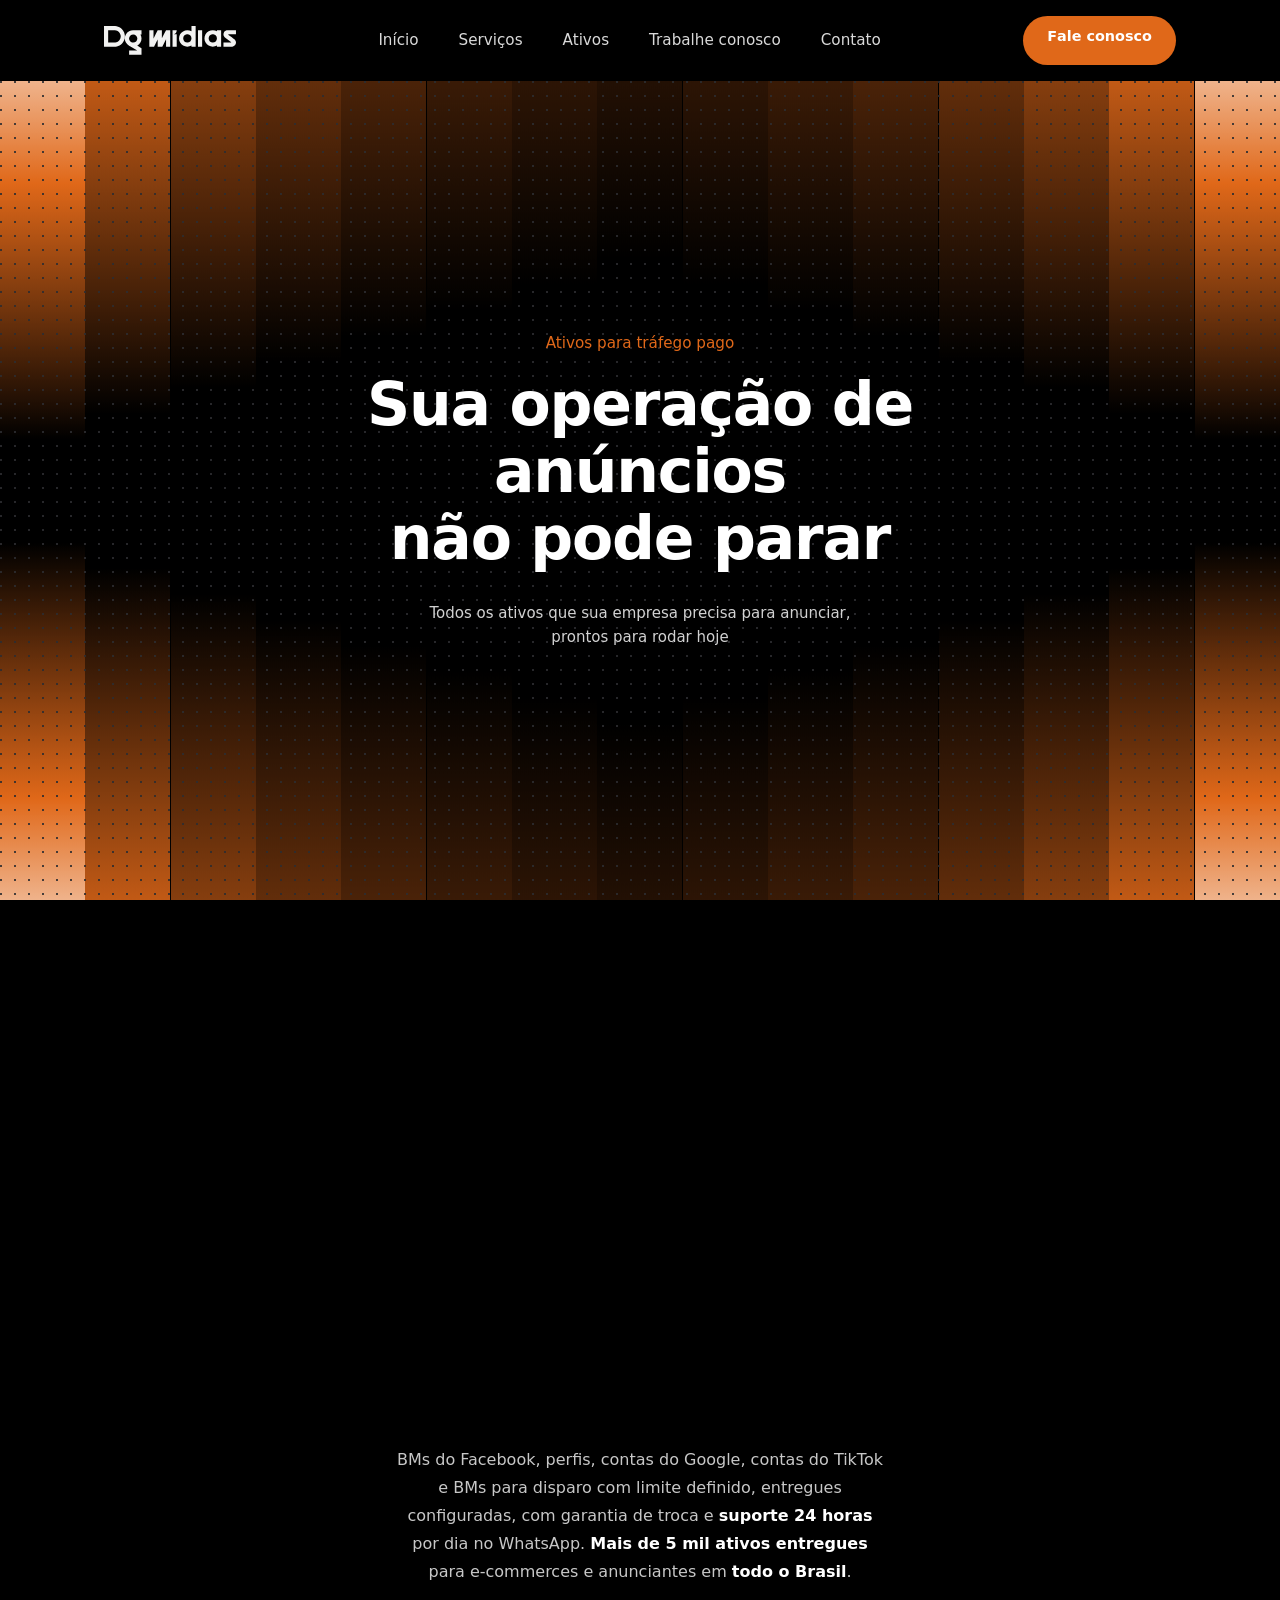
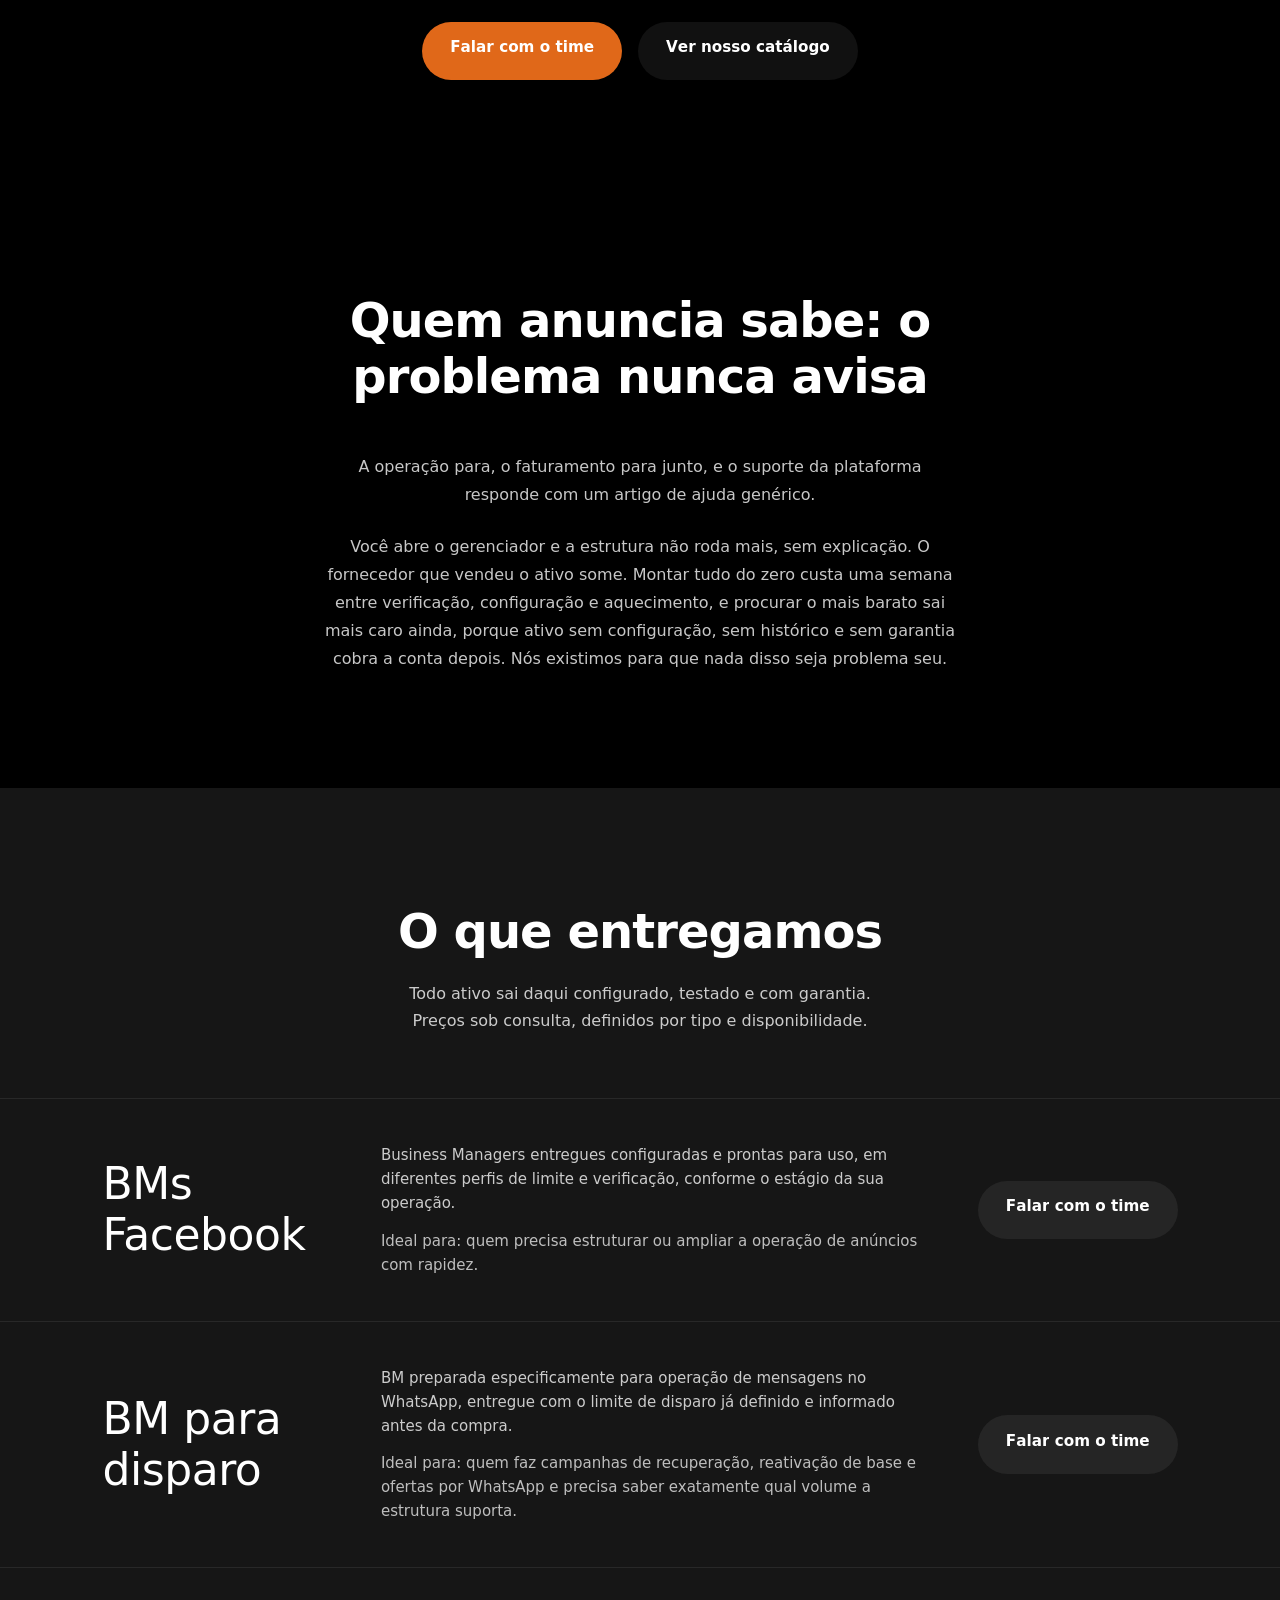
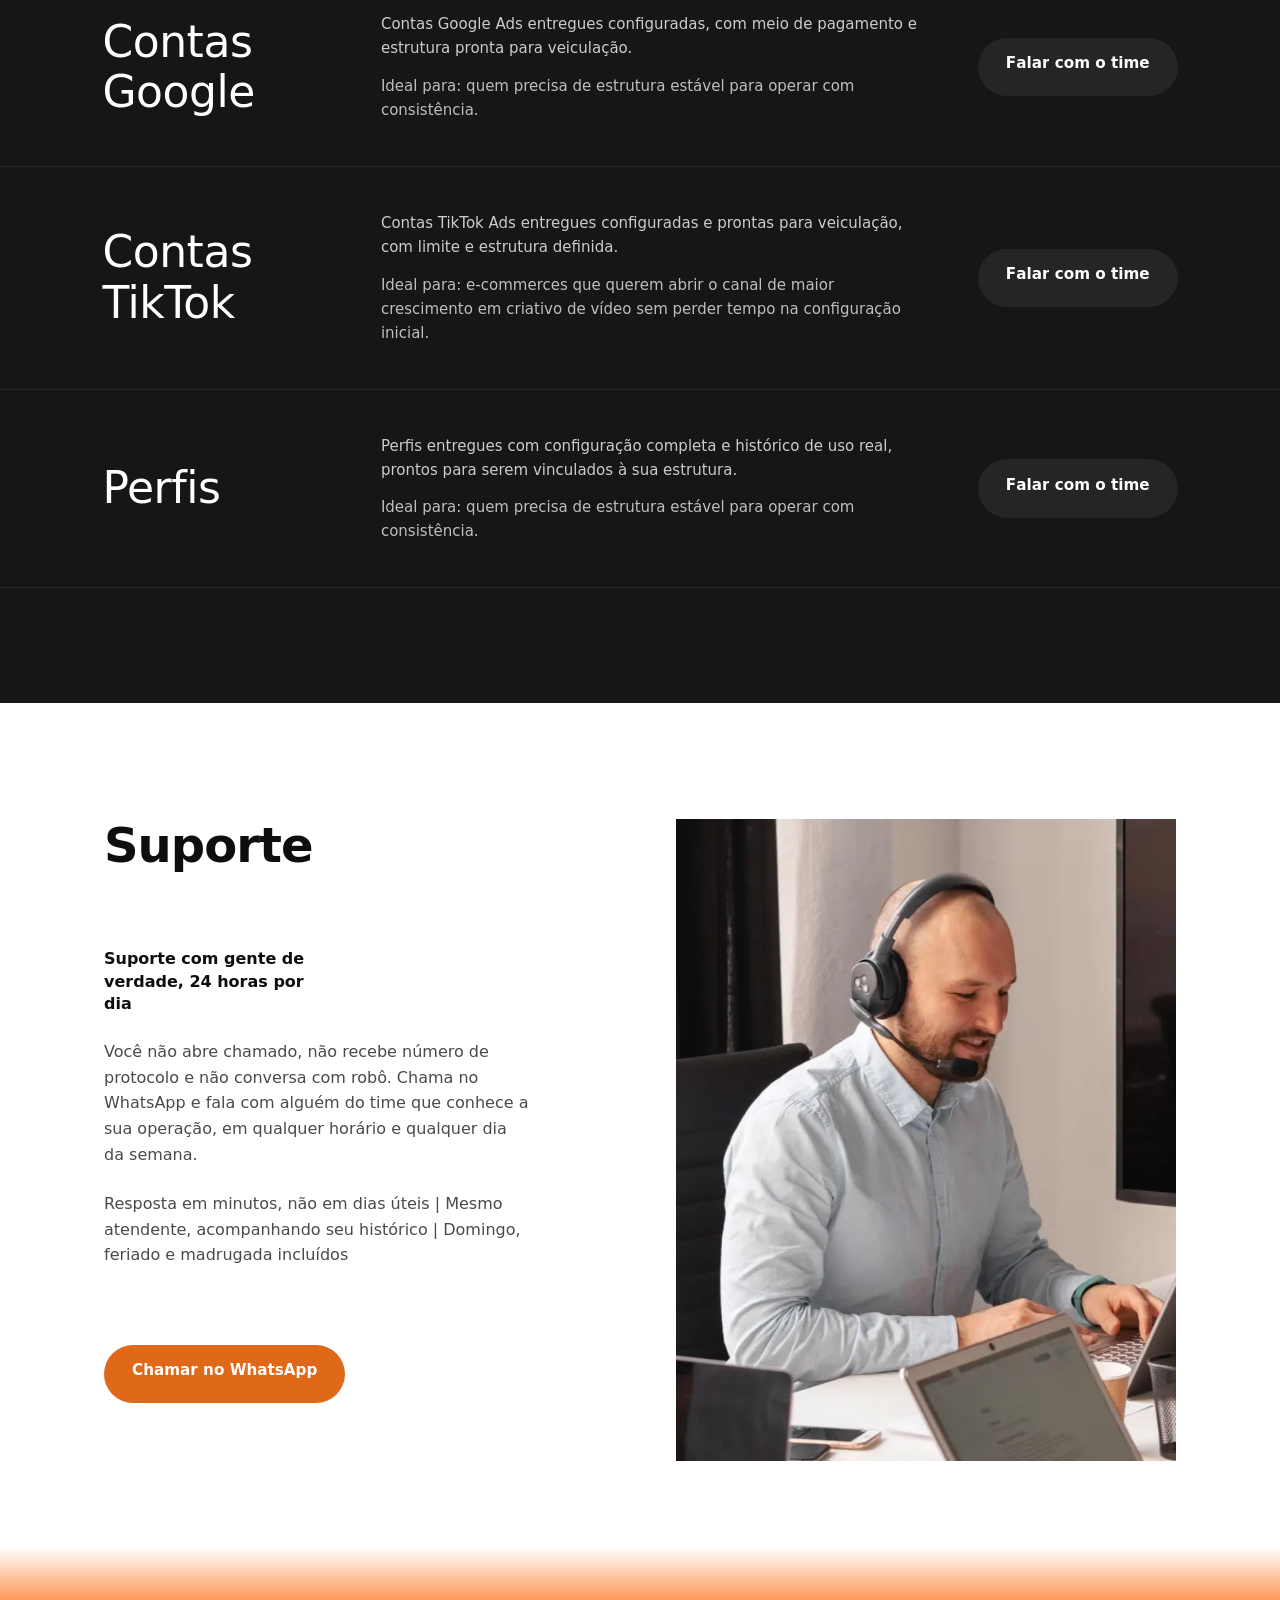
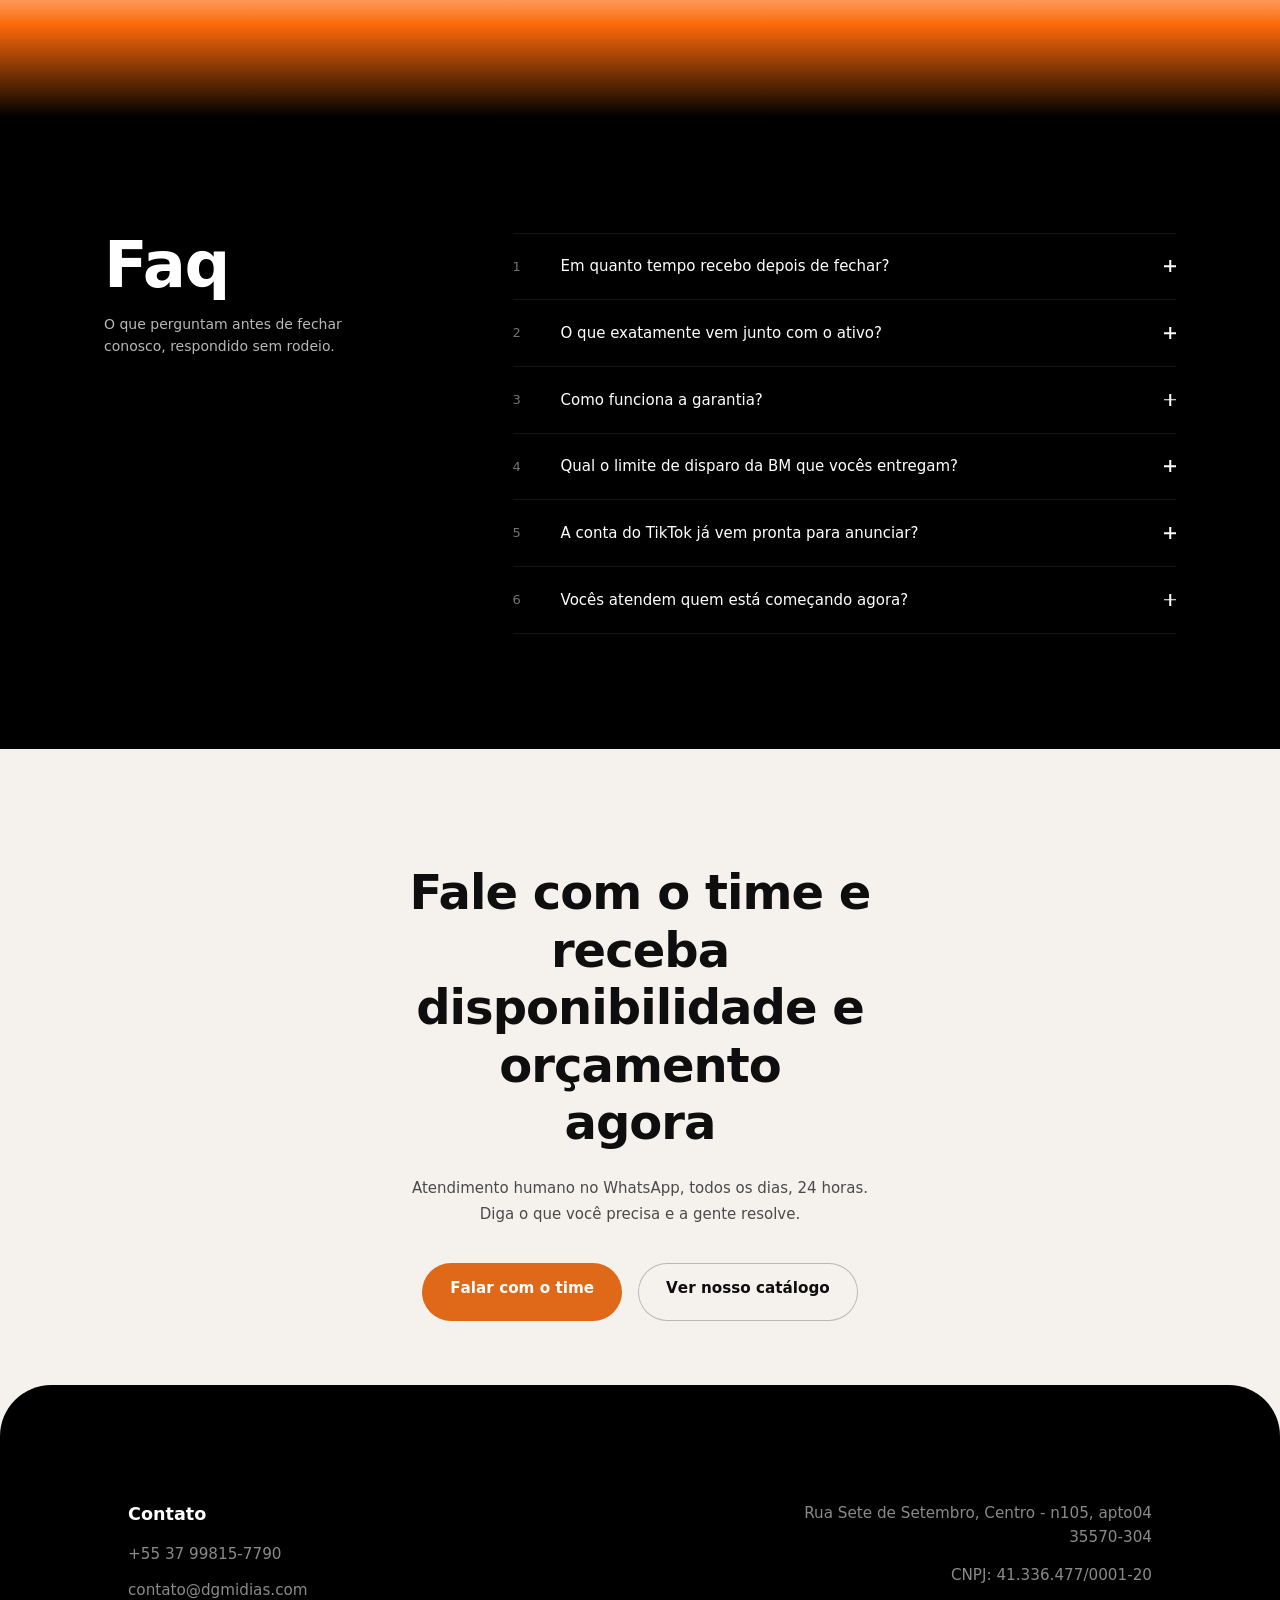
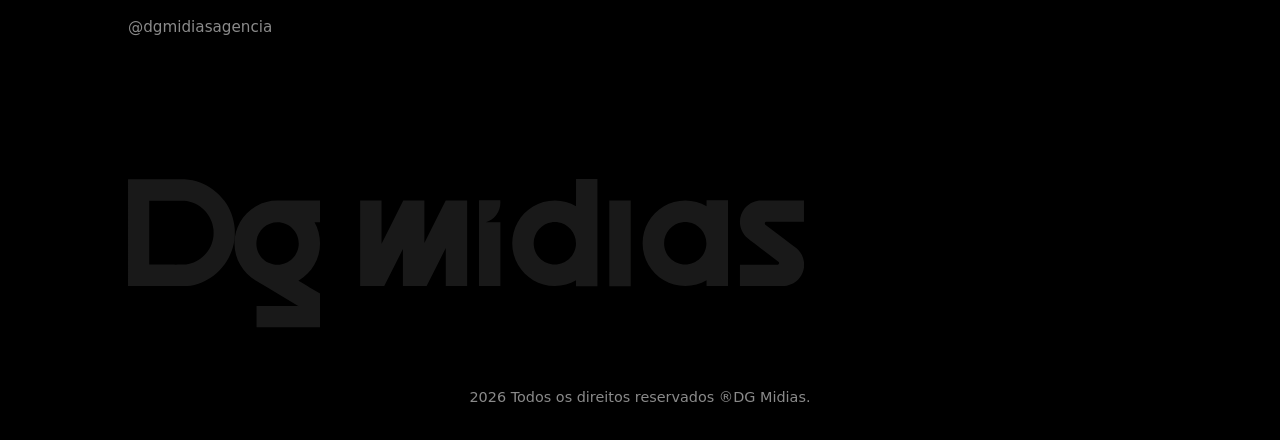
==== commit 7b03c0c1: "feat: seção de suporte conforme a referência Fundo branco com o gradiente do fim vindo do briefing: " ====
--- a/ativos/index.html
+++ b/ativos/index.html
@@ -258,7 +258,7 @@
         <div class="catalog__list">
             <!-- v1 (as 5 descrições abaixo) -->
             <article class="catalog__row" data-animate>
-              <h3 class="catalog__name">BMs Facebook</h3>
+              <h3 class="catalog__name">BMs <br>Facebook</h3>
               <div class="catalog__copy">
                 <p class="catalog__desc">
                   Business Managers entregues configuradas e prontas para uso, em
@@ -301,7 +301,7 @@
             </article>
 
             <article class="catalog__row" data-animate>
-              <h3 class="catalog__name">Contas Google</h3>
+              <h3 class="catalog__name">Contas <br>Google</h3>
               <div class="catalog__copy">
                 <p class="catalog__desc">
                   Contas Google Ads entregues configuradas, com meio de pagamento
@@ -321,7 +321,7 @@
             </article>
 
             <article class="catalog__row" data-animate>
-              <h3 class="catalog__name">Contas TikTok</h3>
+              <h3 class="catalog__name">Contas <br>TikTok</h3>
               <div class="catalog__copy">
                 <p class="catalog__desc">
                   Contas TikTok Ads entregues configuradas e prontas para
@@ -383,9 +383,9 @@
             </p>
             <!-- v1 -->
             <p class="support__text" data-animate>
-              Resposta em minutos, não em dias úteis. Mesmo atendente,
-              acompanhando seu histórico. Domingo, feriado e madrugada
-              incluídos.
+              Resposta em minutos, não em dias úteis | Mesmo atendente,
+              acompanhando seu histórico | Domingo, feriado e madrugada
+              incluídos
             </p>
             <div class="support__cta" data-animate>
               <a
@@ -413,9 +413,6 @@
           </div>
         </div>
       </section>
-
-      <!-- Faixa laranja de transição, como na v1. Puramente decorativa. -->
-      <div class="orange-band" aria-hidden="true"></div>
 
       <!-- ============================================================
            FAQ
--- a/css/ativos.css
+++ b/css/ativos.css
@@ -244,6 +244,13 @@
   display: flex;
   flex-direction: column;
   gap: 0.85rem;
+  /*
+    Limite de medida, não de coluna: a grade continua igual (os CTAs não
+    saem do lugar) e só o texto passa a quebrar antes. Em `ch` porque a
+    conta que importa é de caracteres por linha, não de pixels — assim o
+    limite acompanha o tamanho da fonte em qualquer breakpoint.
+  */
+  max-width: 58ch;
 }
 
 .catalog__desc,
@@ -338,58 +345,86 @@
 /* Suporte — bloco claro                                             */
 /* ---------------------------------------------------------------- */
 
+/*
+  O gradiente do fim da seção é o que antes era a faixa laranja num
+  elemento separado. Trazê-lo para o fundo da própria seção elimina o
+  <div> decorativo e, principalmente, deixa a transição para o preto do
+  FAQ acontecer no mesmo pintado — sem risco de uma emenda de 1px entre
+  dois blocos.
+
+  Os stops vieram da referência.
+*/
 .support {
-  background-color: var(--light);
+  background: linear-gradient(
+    180deg,
+    #ffffff 83.2%,
+    #fc6909 90.93%,
+    #000000 100%
+  );
   color: var(--ink);
-}
-
+  /*
+    O respiro embaixo não é decorativo: é a pista por onde o gradiente
+    corre. Sem ele o laranja e o preto passariam por trás do texto.
+  */
+  padding-block: var(--sec-y) clamp(9rem, 20vw, 17rem);
+}
+
+/*
+  Alinhado pelo TOPO, não centrado: na referência o texto e a foto
+  começam na mesma linha e a coluna de texto termina bem antes.
+*/
 .support__inner {
   display: grid;
   grid-template-columns: 1fr 1fr;
-  align-items: center;
+  align-items: start;
   gap: clamp(2rem, 6vw, 4.5rem);
 }
 
 .support__title {
-  font-size: clamp(1.9rem, 4vw, 2.75rem);
+  font-size: clamp(2rem, 4.2vw, 3rem);
   font-weight: 700;
   line-height: 1.1;
+  letter-spacing: -0.02em;
   color: var(--ink);
 }
 
 .support__subtitle {
-  margin-top: 1.5rem;
+  /* O vão grande entre o título e o subtítulo é da referência. */
+  margin-top: clamp(2.5rem, 6vw, 5rem);
+  /* Quebra em "Suporte com gente de / verdade, 24 horas por dia",
+     como na referência. */
+  max-width: 20ch;
   font-size: 1rem;
   font-weight: 700;
+  line-height: 1.4;
   color: var(--ink);
 }
 
 .support__text {
-  margin-top: 1rem;
+  margin-top: 1.5rem;
+  max-width: 42ch;
   color: var(--ink-muted);
   font-size: 1rem;
-  line-height: 1.7;
+  line-height: 1.6;
 }
 
 .support__cta {
-  margin-top: 2rem;
+  margin-top: clamp(2.5rem, 6vw, 5.5rem);
 }
 
 .support__media {
-  border-radius: clamp(16px, 2vw, 24px);
   overflow: hidden;
   /* Trava a proporção antes de a imagem baixar — é o que impede o salto
-     de layout (CLS) nesta seção. */
-  aspect-ratio: 4 / 3;
+     de layout (CLS) nesta seção. E o retrato é o enquadramento nativo
+     do arquivo, então quase não há corte. */
+  aspect-ratio: 7 / 9;
 }
 
 .support__media img {
   width: 100%;
   height: 100%;
   object-fit: cover;
-  /* O enquadramento da foto é vertical; sem isso o `cover` cortaria a
-     cabeça do atendente no recorte 4/3. */
-  object-position: 50% 22%;
+  object-position: 50% 30%;
 }
 
 @media (max-width: 860px) {
@@ -399,38 +434,8 @@
 
   .support__media {
     order: -1;
-    aspect-ratio: 16 / 10;
-  }
-}
-
-/* ---------------------------------------------------------------- */
-/* Faixa laranja de transição                                        */
-/* ---------------------------------------------------------------- */
-
-/*
-  Liga o bloco claro do suporte ao preto do FAQ. A mesma grade de
-  pontos da hero por cima, para a faixa não ficar um degradê liso no
-  meio de uma página que é toda texturizada.
-*/
-.orange-band {
-  position: relative;
-  height: clamp(120px, 16vw, 220px);
-  background: linear-gradient(
-    180deg,
-    var(--orange) 0%,
-    #8a3f10 52%,
-    var(--absolute-black) 100%
-  );
-}
-
-.orange-band::after {
-  content: "";
-  position: absolute;
-  inset: 0;
-  background-image: url("../assets/hero-grid.png");
-  background-repeat: repeat;
-  background-size: 14px 14px;
-  image-rendering: pixelated;
+    aspect-ratio: 4 / 3;
+  }
 }
 
 /* ---------------------------------------------------------------- */
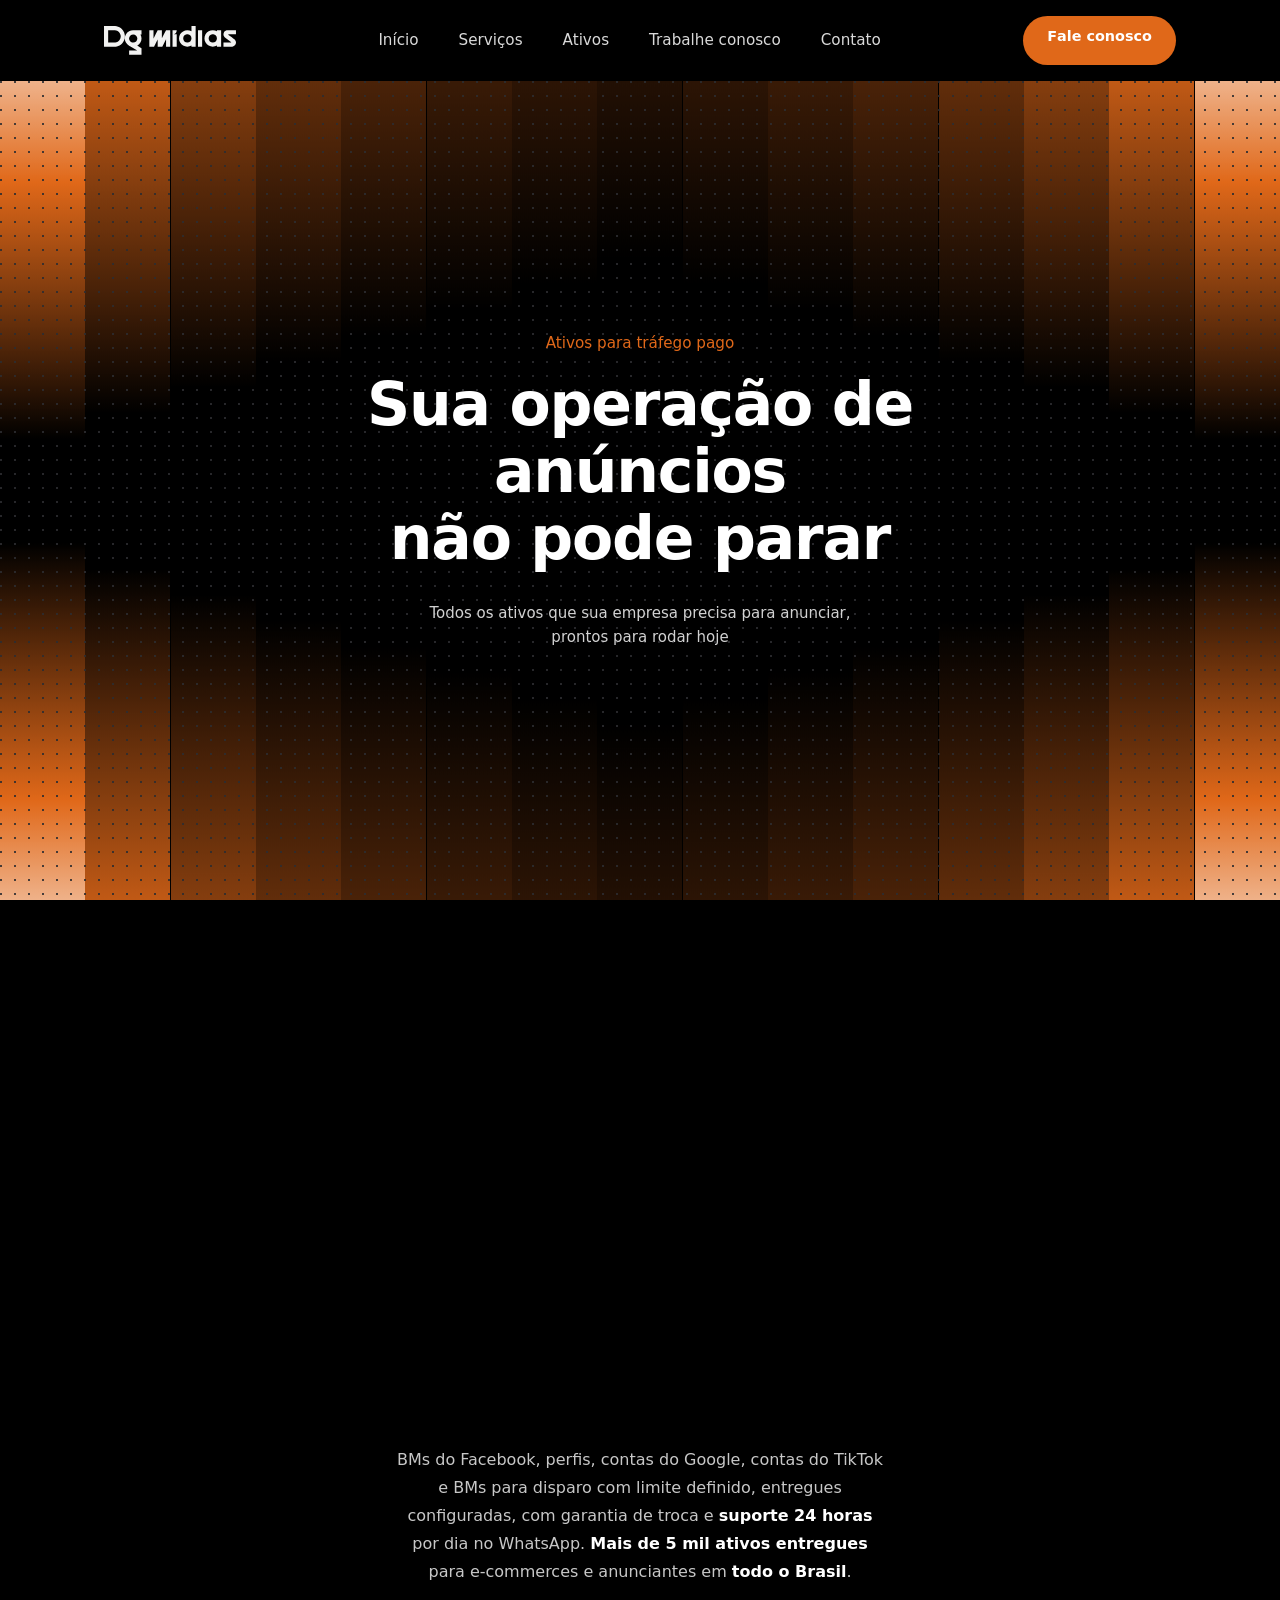
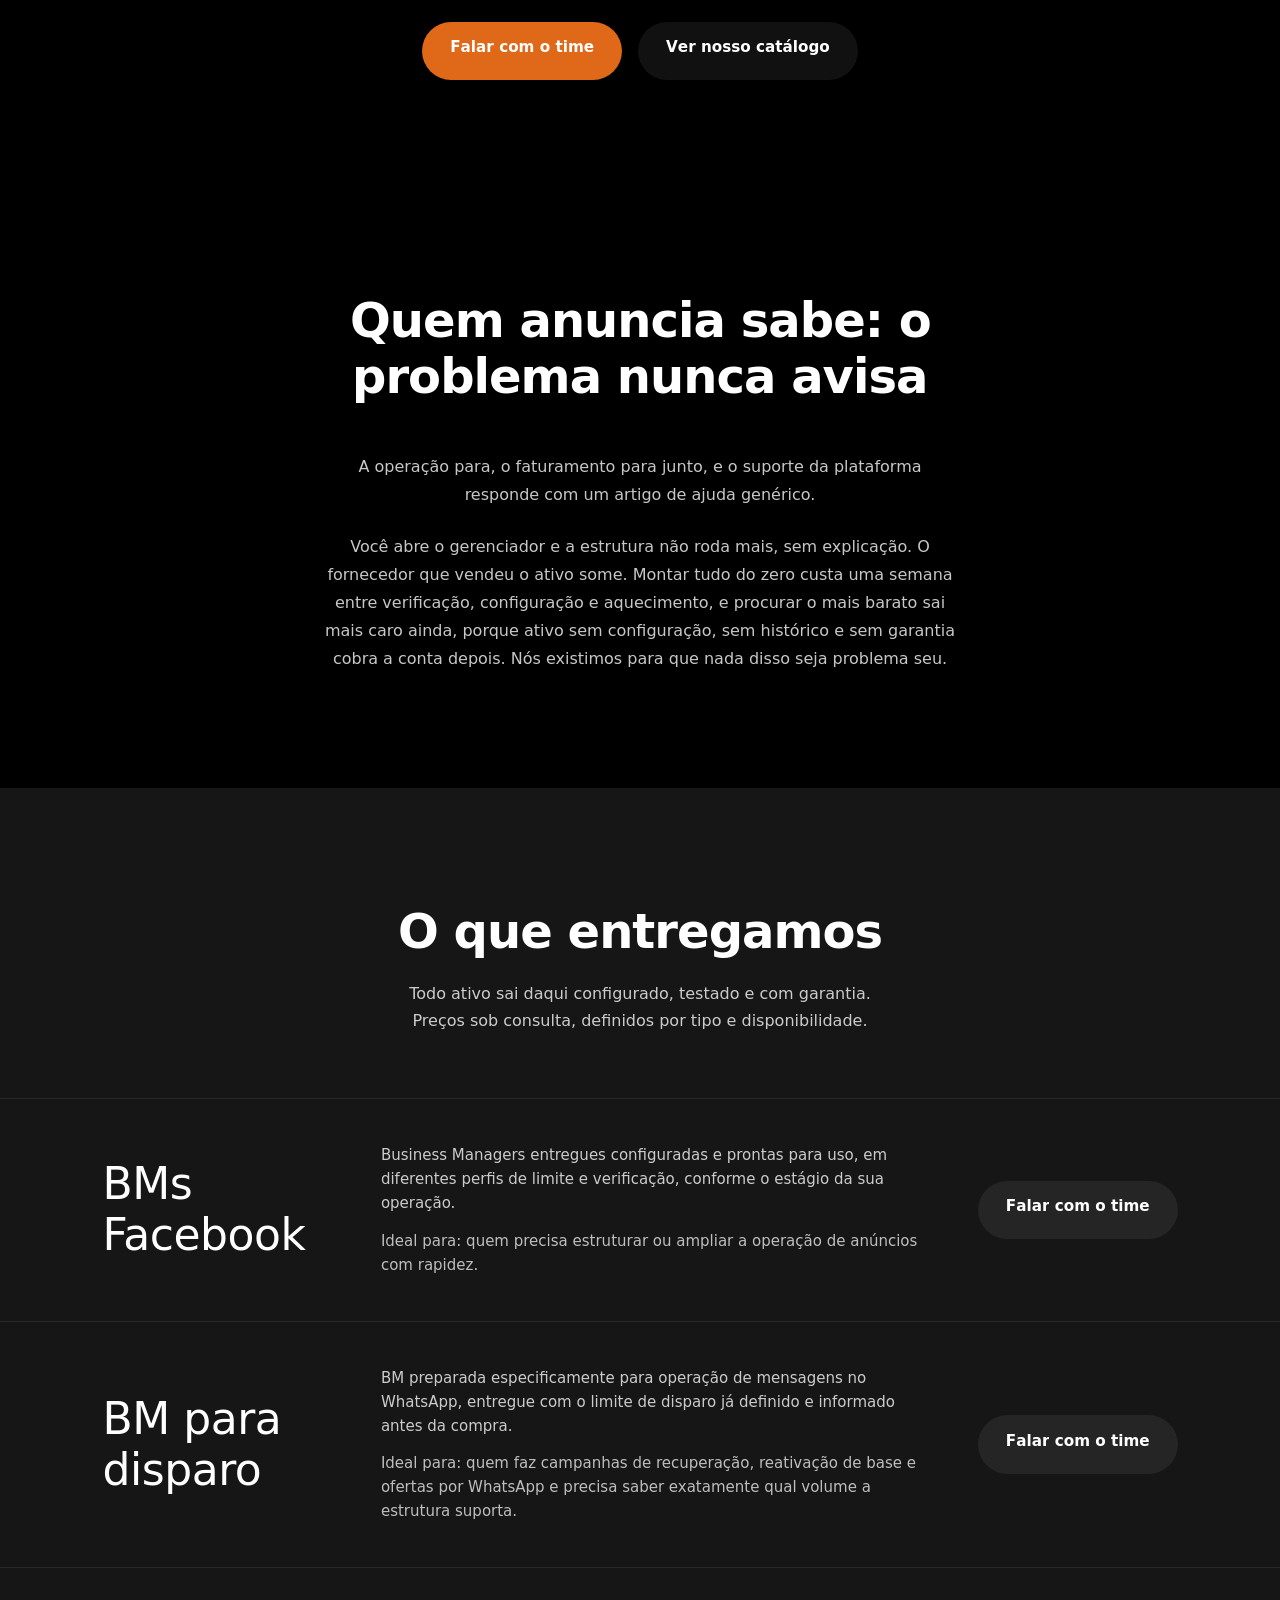
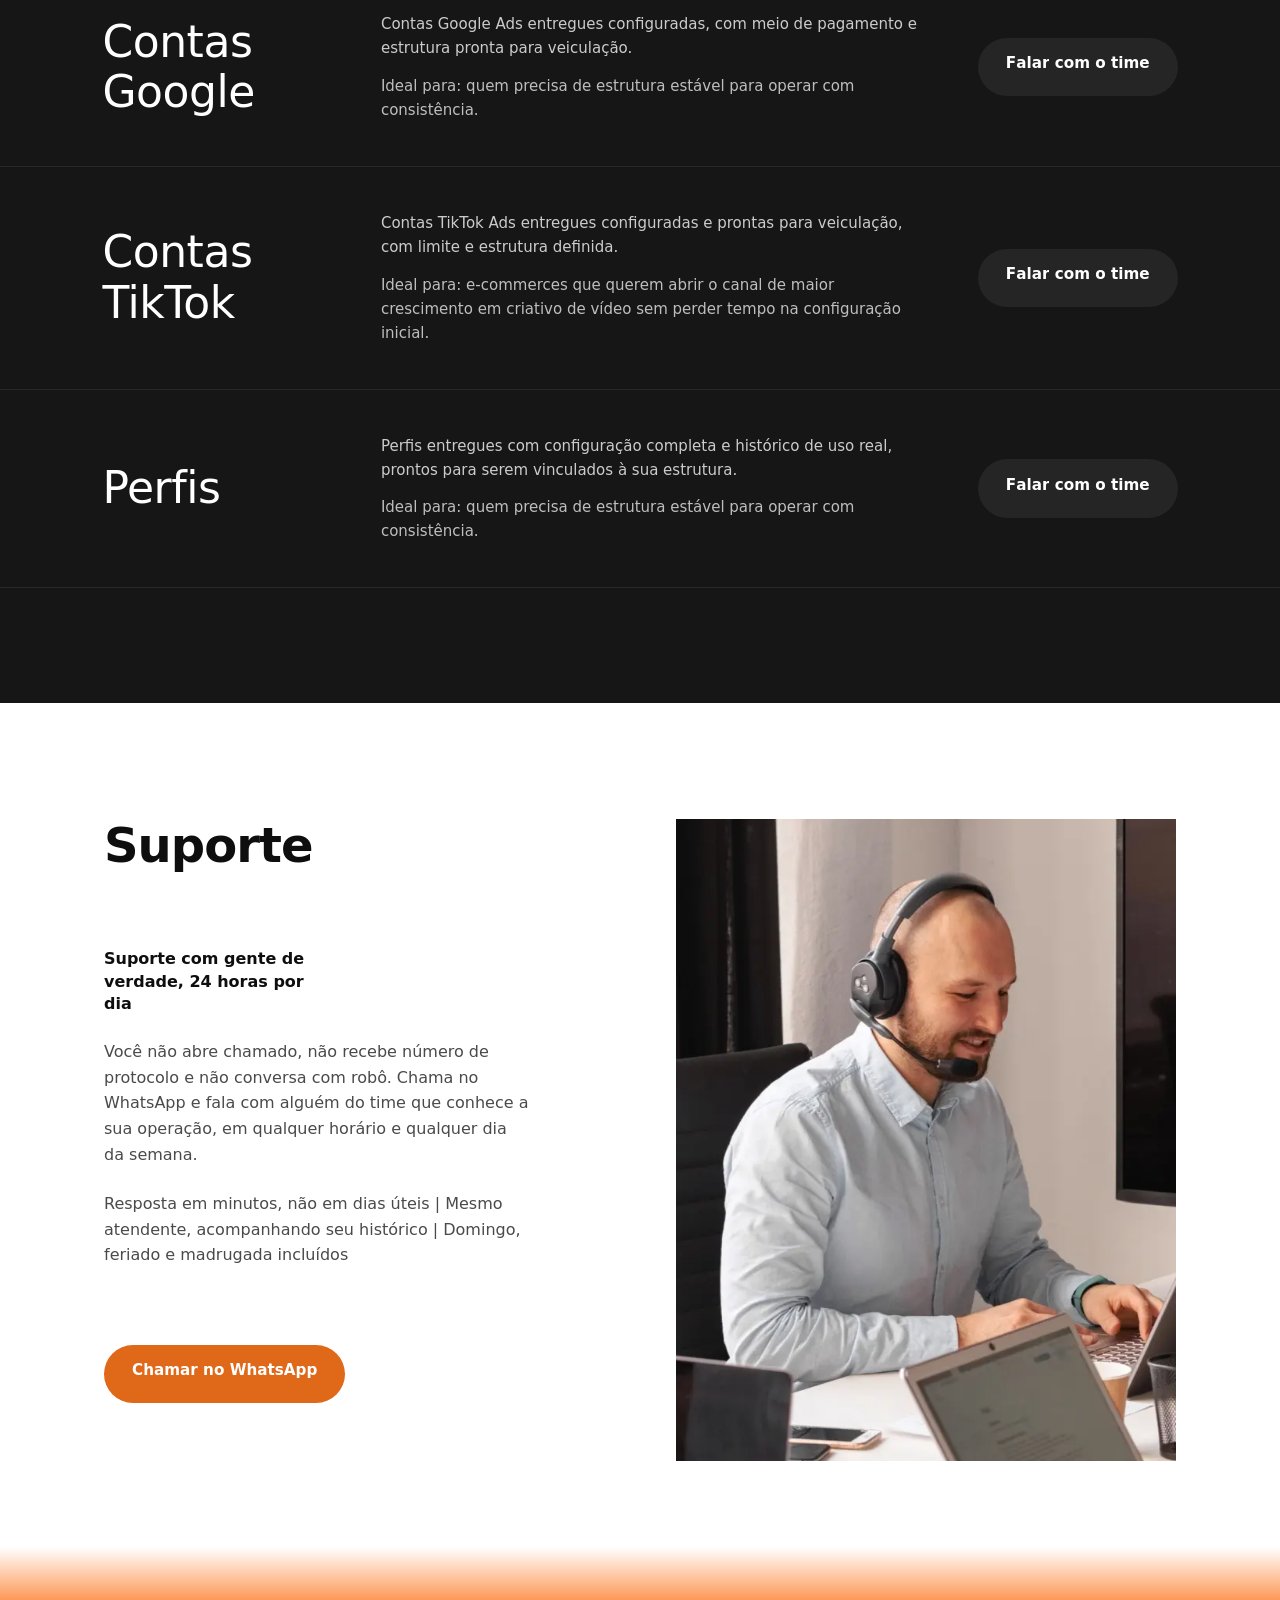
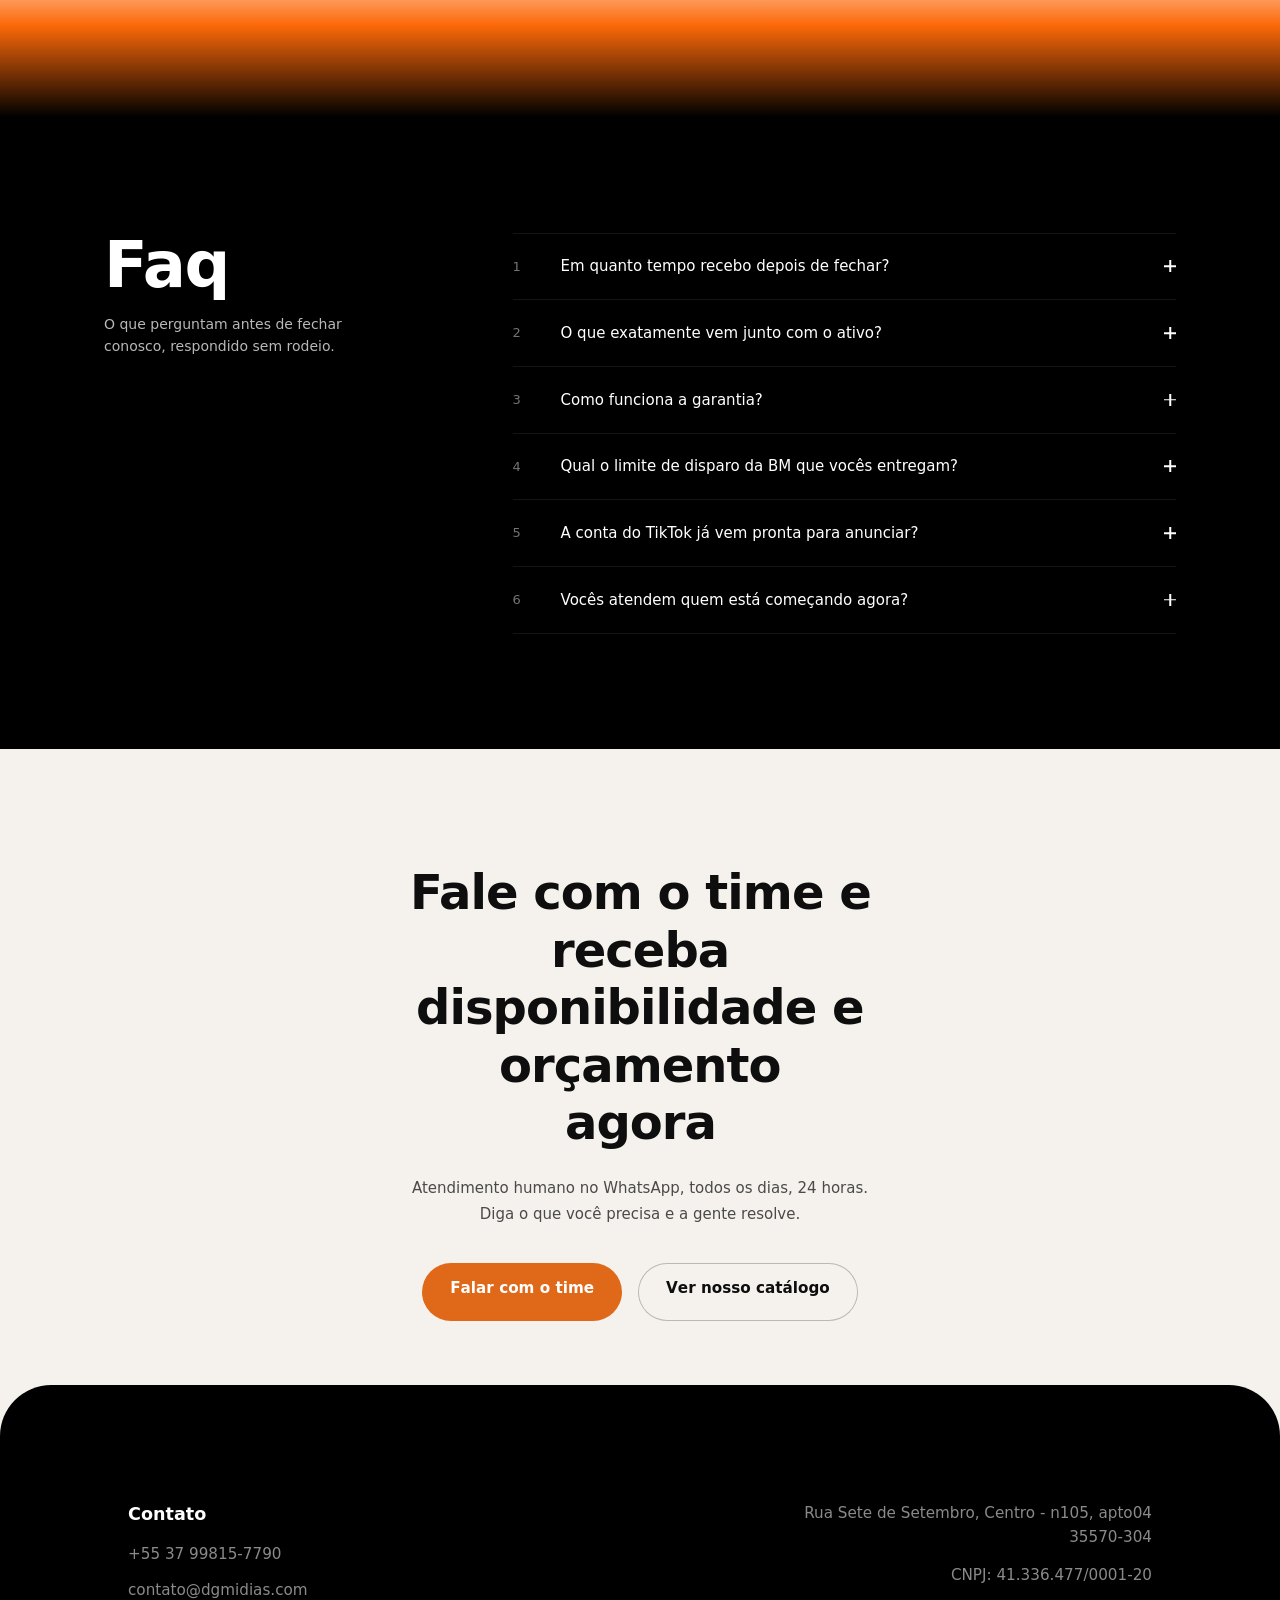
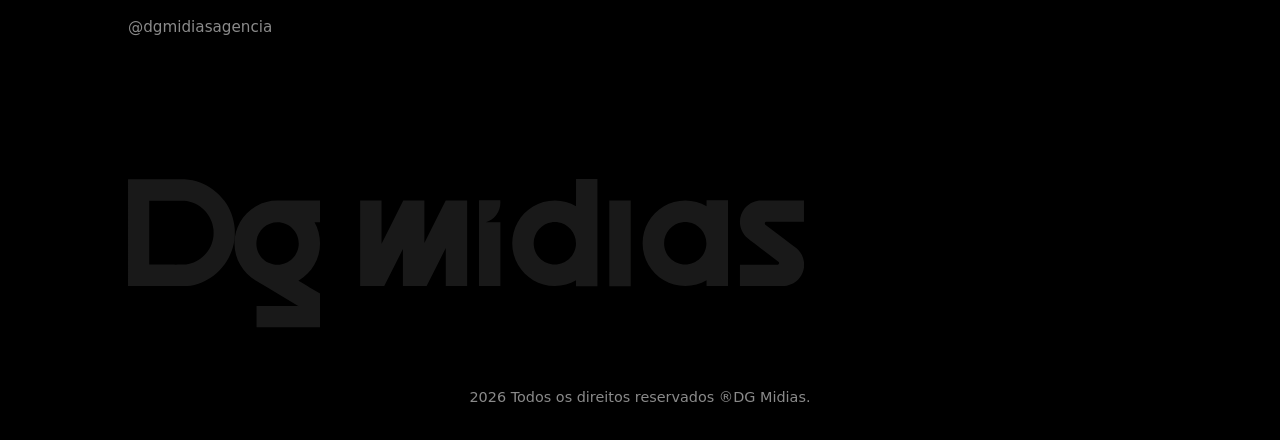
==== commit 54317777: "feat: efeitos de texto da Rare Tech (entrada por linha e scramble) Portado de ~/Desktop/RARE/Rare Te" ====
--- a/ativos/index.html
+++ b/ativos/index.html
@@ -56,6 +56,7 @@
     <link rel="stylesheet" href="../css/preloader.css" />
     <link rel="stylesheet" href="../css/header.css" />
     <link rel="stylesheet" href="../css/ativos-hero.css" />
+    <link rel="stylesheet" href="../css/text-fx.css" />
     <link rel="stylesheet" href="../css/ativos.css" />
     <link rel="stylesheet" href="../css/footer.css" />
     <!--
@@ -114,11 +115,11 @@
 
         <nav class="header__nav" id="header-nav">
           <ul class="header__nav-list">
-            <li><a href="../index.html#inicio" class="header__nav-link">Início</a></li>
-            <li><a href="../index.html#servicos" class="header__nav-link">Serviços</a></li>
-            <li><a href="/ativos" class="header__nav-link" aria-current="page">Ativos</a></li>
-            <li><a href="../index.html#contato" class="header__nav-link">Trabalhe conosco</a></li>
-            <li><a href="../index.html#contato" class="header__nav-link">Contato</a></li>
+            <li><a href="../index.html#inicio" class="header__nav-link" data-scramble>Início</a></li>
+            <li><a href="../index.html#servicos" class="header__nav-link" data-scramble>Serviços</a></li>
+            <li><a href="/ativos" class="header__nav-link" aria-current="page" data-scramble>Ativos</a></li>
+            <li><a href="../index.html#contato" class="header__nav-link" data-scramble>Trabalhe conosco</a></li>
+            <li><a href="../index.html#contato" class="header__nav-link" data-scramble>Contato</a></li>
           </ul>
         </nav>
 
@@ -215,7 +216,7 @@
            ============================================================ -->
       <section class="section pain">
         <div class="container">
-          <h2 class="section__title" data-animate>
+          <h2 class="section__title" data-split>
             Quem anuncia sabe: o<br />problema nunca avisa
           </h2>
 
@@ -241,7 +242,7 @@
       <section class="section catalog" id="catalogo">
         <div class="container">
           <div class="section__head">
-            <h2 class="section__title" data-animate>O que entregamos</h2>
+            <h2 class="section__title" data-split>O que entregamos</h2>
             <!-- v1 -->
             <p class="section__lead" data-animate>
               Todo ativo sai daqui configurado, testado e com garantia.<br />
@@ -258,7 +259,7 @@
         <div class="catalog__list">
             <!-- v1 (as 5 descrições abaixo) -->
             <article class="catalog__row" data-animate>
-              <h3 class="catalog__name">BMs <br>Facebook</h3>
+              <h3 class="catalog__name" data-scramble data-scramble-once>BMs <br>Facebook</h3>
               <div class="catalog__copy">
                 <p class="catalog__desc">
                   Business Managers entregues configuradas e prontas para uso, em
@@ -279,7 +280,7 @@
             </article>
 
             <article class="catalog__row" data-animate>
-              <h3 class="catalog__name">BM para disparo</h3>
+              <h3 class="catalog__name" data-scramble data-scramble-once>BM para disparo</h3>
               <div class="catalog__copy">
                 <p class="catalog__desc">
                   BM preparada especificamente para operação de mensagens no
@@ -301,7 +302,7 @@
             </article>
 
             <article class="catalog__row" data-animate>
-              <h3 class="catalog__name">Contas <br>Google</h3>
+              <h3 class="catalog__name" data-scramble data-scramble-once>Contas <br>Google</h3>
               <div class="catalog__copy">
                 <p class="catalog__desc">
                   Contas Google Ads entregues configuradas, com meio de pagamento
@@ -321,7 +322,7 @@
             </article>
 
             <article class="catalog__row" data-animate>
-              <h3 class="catalog__name">Contas <br>TikTok</h3>
+              <h3 class="catalog__name" data-scramble data-scramble-once>Contas <br>TikTok</h3>
               <div class="catalog__copy">
                 <p class="catalog__desc">
                   Contas TikTok Ads entregues configuradas e prontas para
@@ -342,7 +343,7 @@
             </article>
 
             <article class="catalog__row" data-animate>
-              <h3 class="catalog__name">Perfis</h3>
+              <h3 class="catalog__name" data-scramble data-scramble-once>Perfis</h3>
               <div class="catalog__copy">
                 <p class="catalog__desc">
                   Perfis entregues com configuração completa e histórico de uso
@@ -369,7 +370,7 @@
       <section class="section support" id="suporte">
         <div class="container support__inner">
           <div class="support__copy">
-            <h2 class="support__title" data-animate>Suporte</h2>
+            <h2 class="support__title" data-split>Suporte</h2>
             <!-- v1 -->
             <p class="support__subtitle" data-animate>
               Suporte com gente de verdade, 24 horas por dia
@@ -420,7 +421,7 @@
       <section class="section faq faq--dark" id="faq">
         <div class="container faq__inner">
           <div class="faq__head">
-            <h2 class="faq__title" data-animate>Faq</h2>
+            <h2 class="faq__title" data-split>Faq</h2>
             <!-- v1 -->
             <p class="faq__intro" data-animate>
               O que perguntam antes de fechar<br />conosco, respondido sem
@@ -524,7 +525,7 @@
            ============================================================ -->
       <section class="section closing" id="contato">
         <div class="container closing__inner">
-          <h2 class="closing__title" data-animate>
+          <h2 class="closing__title" data-split>
             Fale com o time e receba<br />disponibilidade e orçamento<br />agora
           </h2>
           <p class="closing__text" data-animate>
@@ -602,6 +603,7 @@
     <script src="../js/main.js" defer></script>
     <script src="../js/header.js" defer></script>
     <script src="../js/faq.js" defer></script>
+    <script src="../js/text-fx.js" defer></script>
     <script src="../js/ativos-hero.js" defer></script>
     <script src="../js/ativos.js" defer></script>
   </body>
--- a/css/text-fx.css
+++ b/css/text-fx.css
@@ -0,0 +1,58 @@
+/*
+  Efeitos de texto — o CSS que acompanha js/text-fx.js.
+
+  Portado da landing da Rare Tech, onde a revelação por linha é feita com
+  GSAP. Aqui a cascata vive no CSS (uma variável --i por linha), porque
+  o módulo também roda na home, que não carrega o GSAP.
+
+  Nada aqui esconde texto por conta própria: .split-line só existe
+  depois que o JS quebra o elemento em linhas. Sem JS, o texto fica
+  visível e legível.
+*/
+
+/* A janela que recorta a linha. Sem overflow não há de onde a linha
+   subir. */
+.line-mask {
+  display: block;
+  overflow: hidden;
+  /* As letras com descida (g, p, ç) encostam no corte do overflow; o
+     par padding/margem devolve o espaço sem mexer no layout. */
+  padding-bottom: 0.12em;
+  margin-bottom: -0.12em;
+}
+
+.split-line {
+  display: inline-block;
+  transform: translateY(110%);
+  /* power3.out, a mesma curva do original. */
+  transition: transform 0.9s cubic-bezier(0.215, 0.61, 0.355, 1);
+  transition-delay: calc(var(--i, 0) * 90ms);
+  will-change: transform;
+}
+
+[data-split].is-in .split-line {
+  transform: none;
+}
+
+/* Usado só durante a medição, antes de as linhas serem montadas. */
+.w {
+  display: inline-block;
+}
+
+/*
+  Telas pequenas: mesma coreografia, 30% mais rápida. Um texto que
+  ocupa mais linhas no celular ficaria lento demais com a cascata cheia.
+*/
+@media (max-width: 767px) {
+  .split-line {
+    transition-duration: 0.63s;
+    transition-delay: calc(var(--i, 0) * 63ms);
+  }
+}
+
+@media (prefers-reduced-motion: reduce) {
+  .split-line {
+    transform: none;
+    transition: none;
+  }
+}
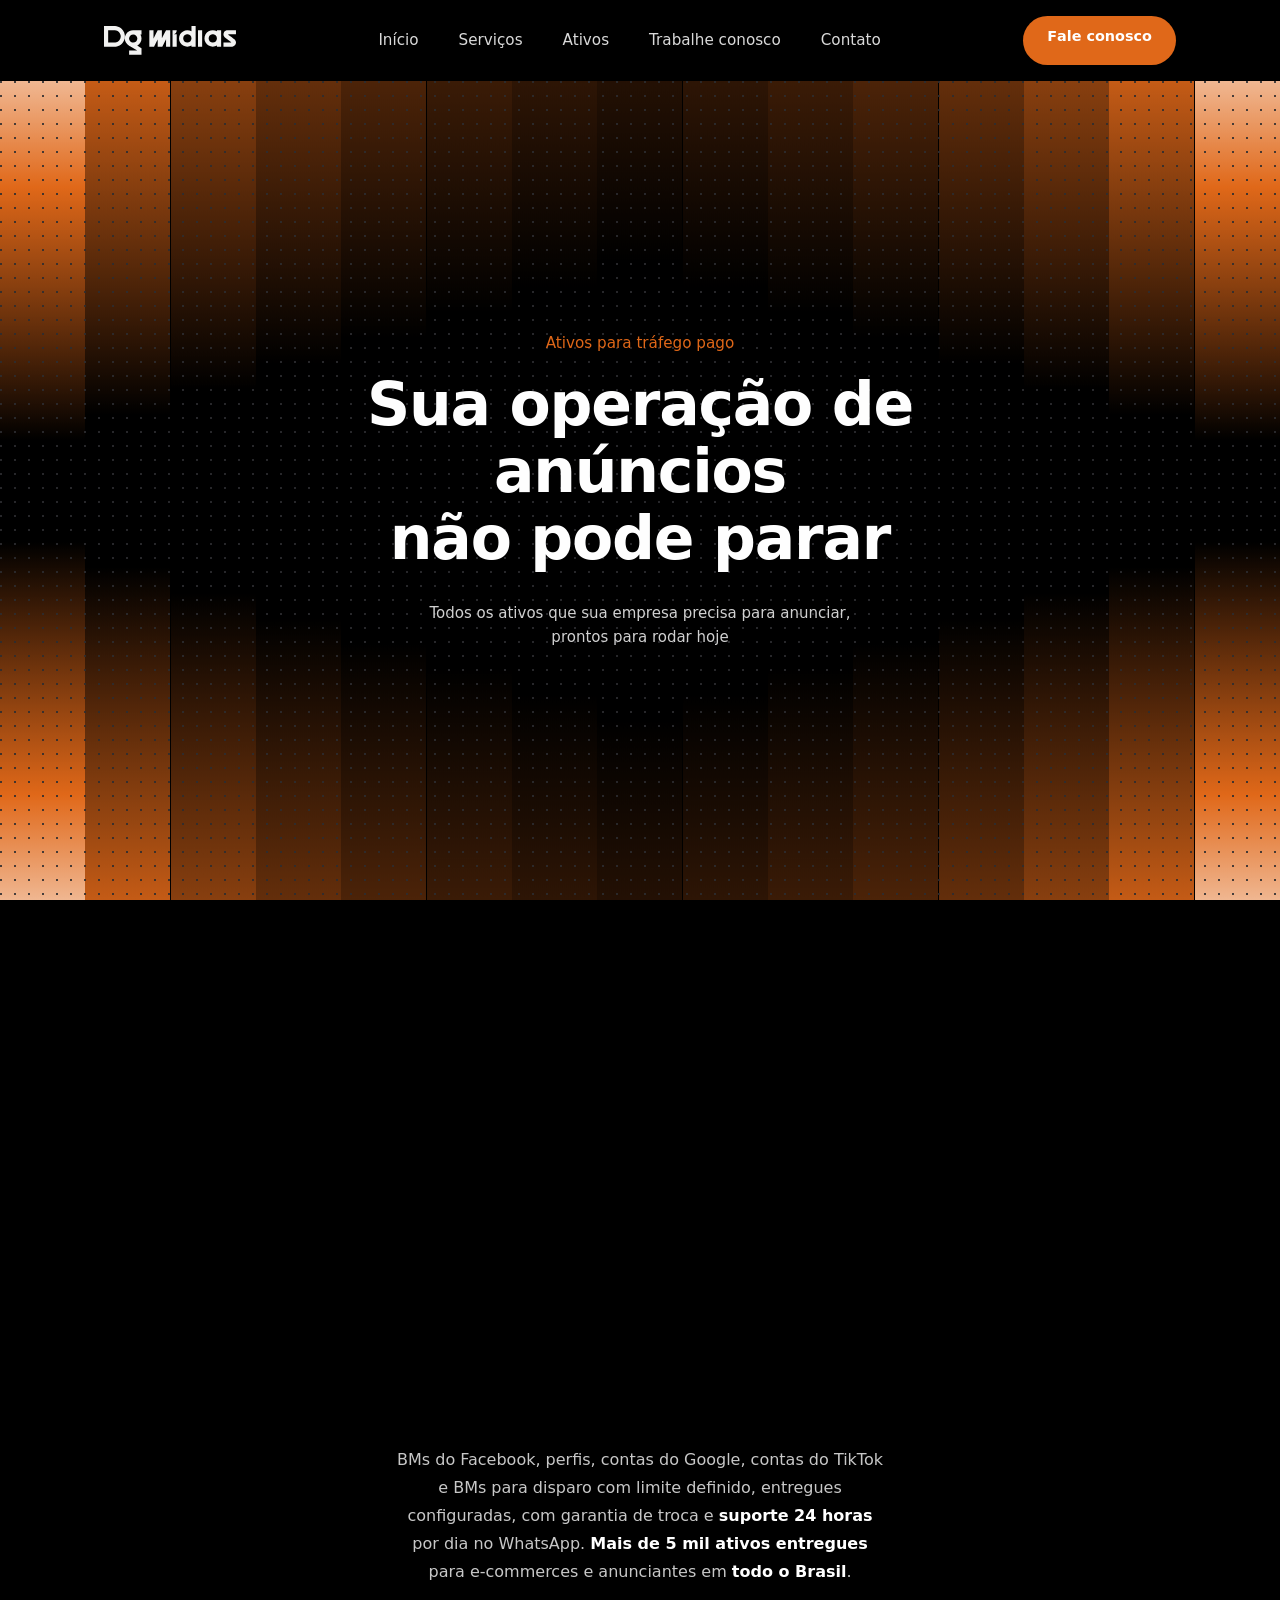
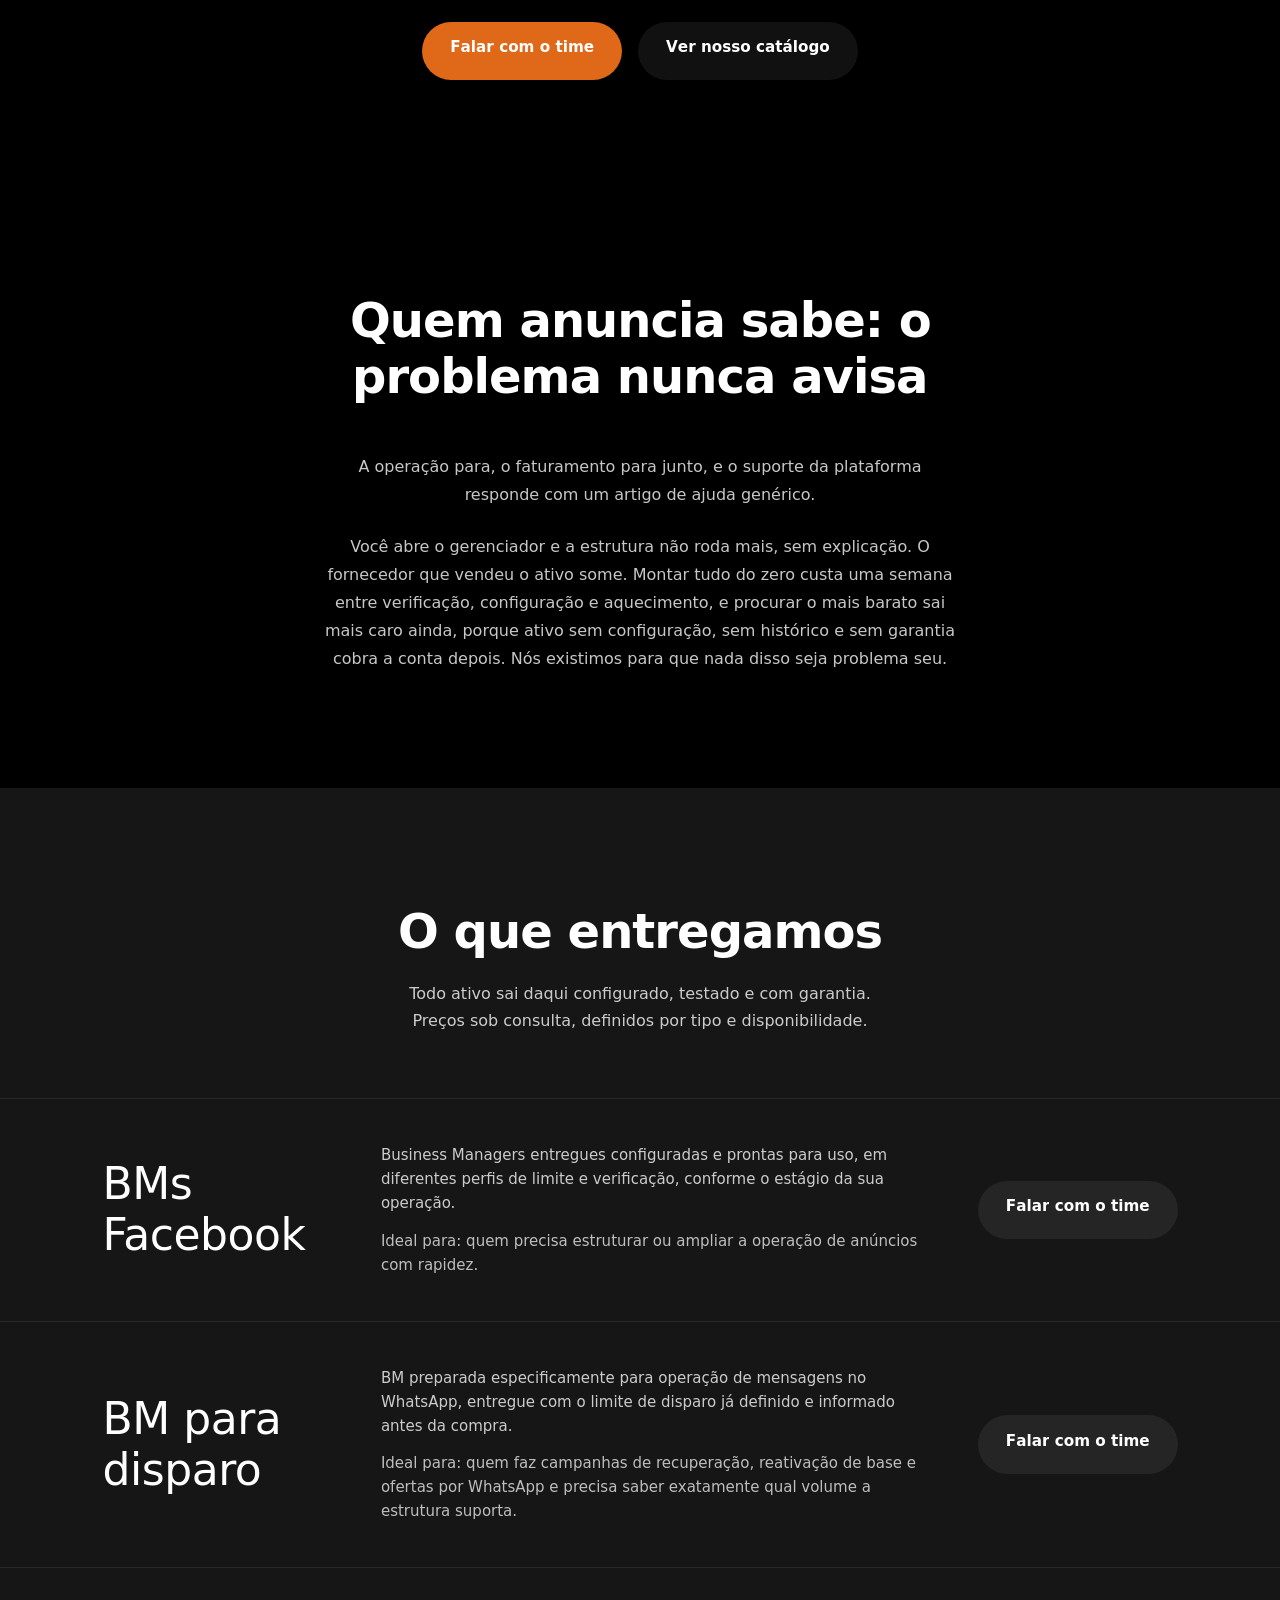
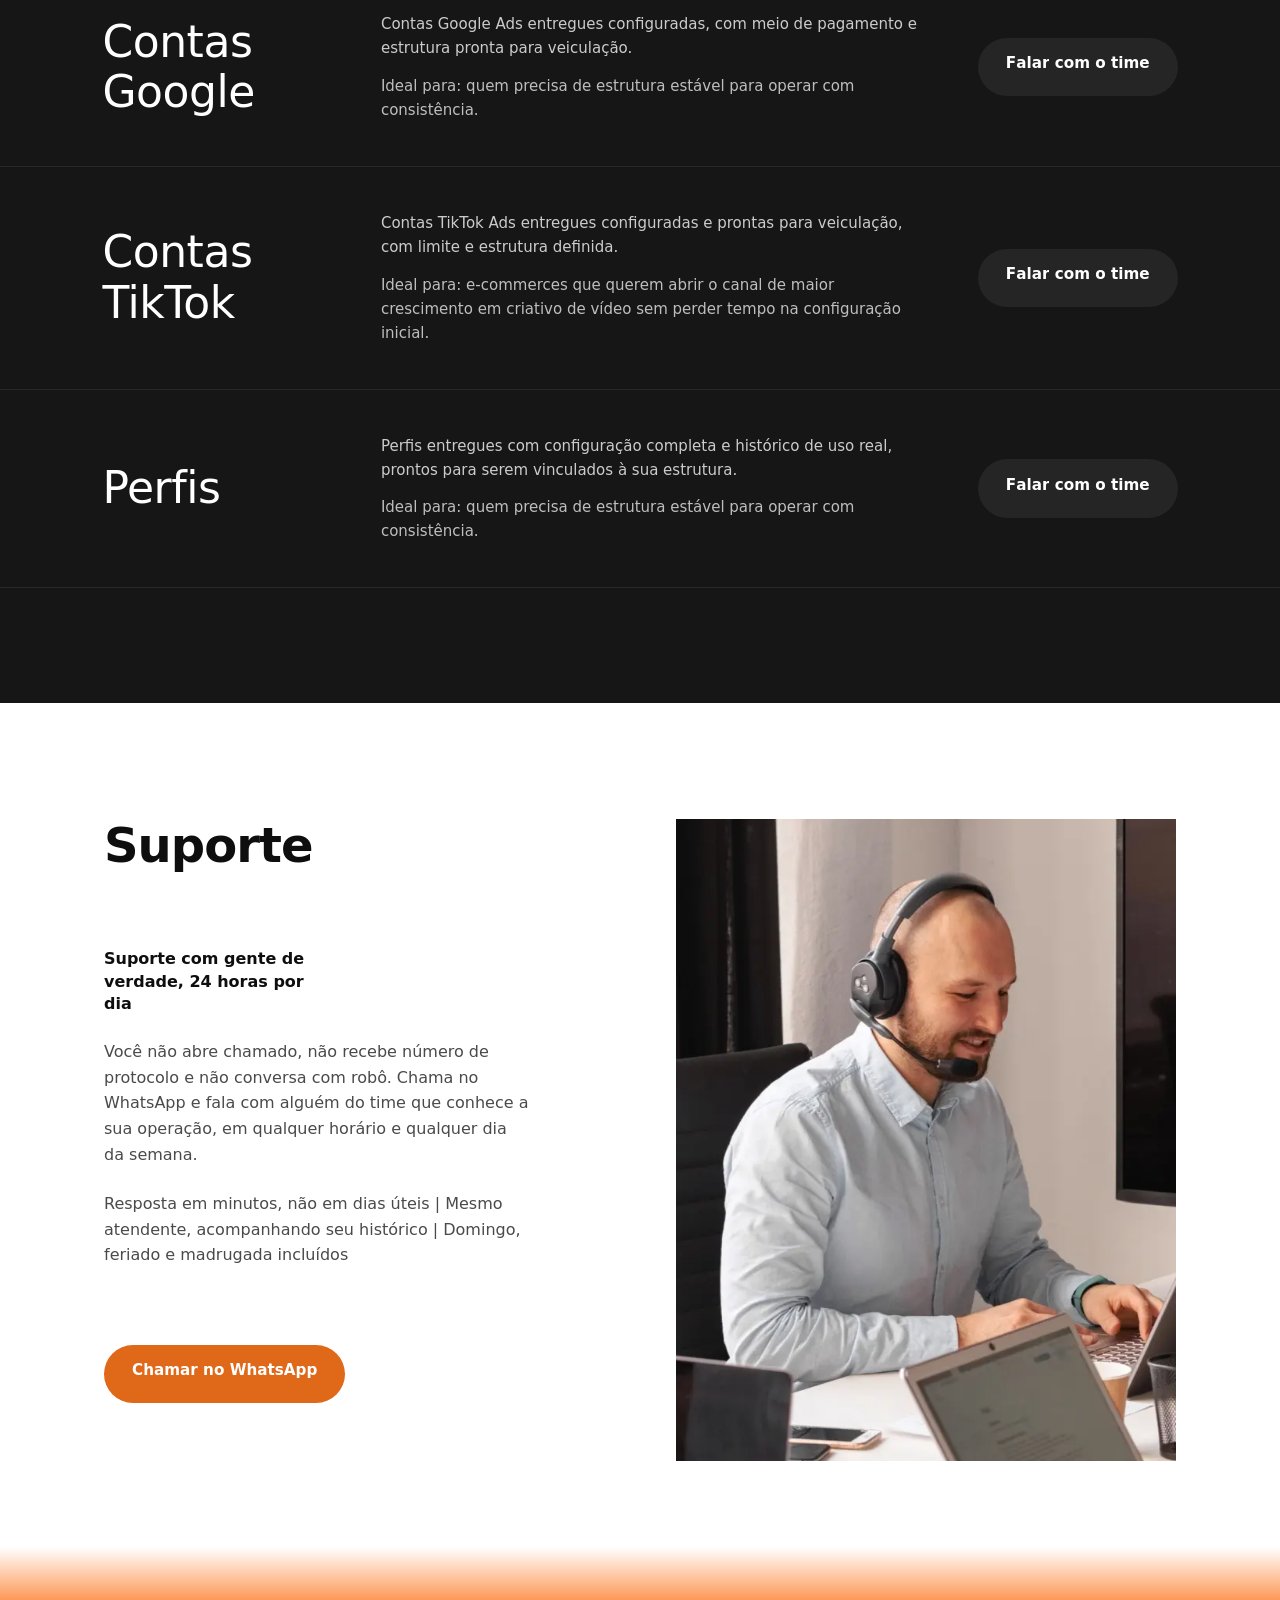
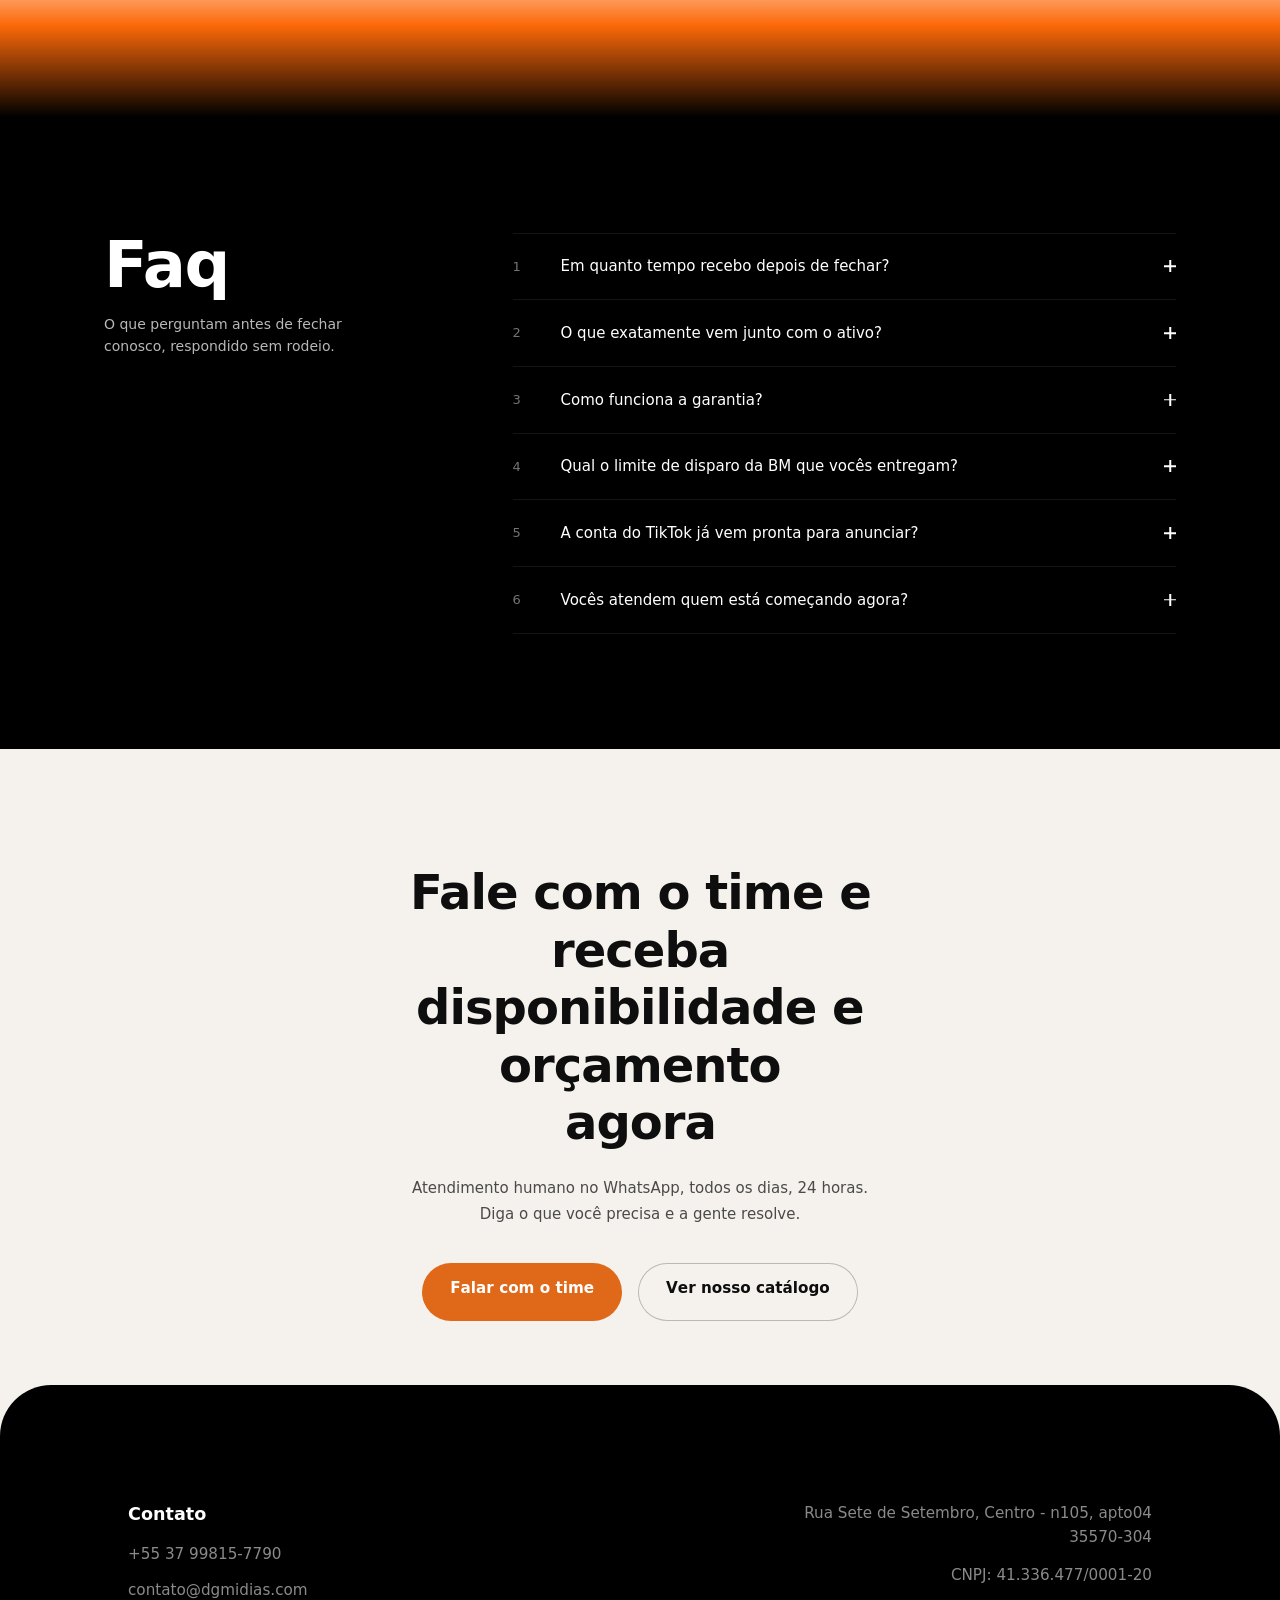
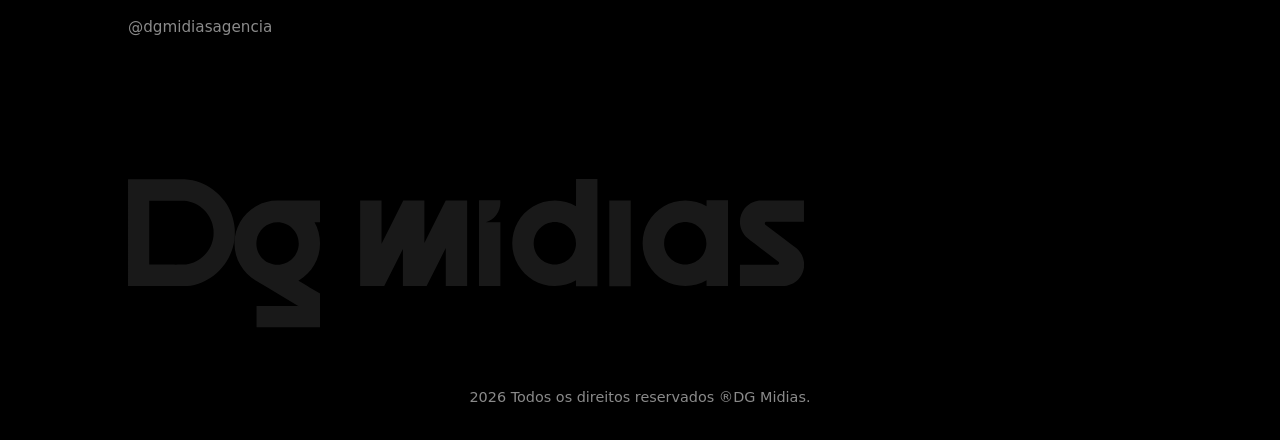
==== commit 24fa9f5d: "style: tira o scramble dos nomes dos produtos no catálogo Os cinco .catalog__name voltam a ser texto" ====
--- a/ativos/index.html
+++ b/ativos/index.html
@@ -259,7 +259,7 @@
         <div class="catalog__list">
             <!-- v1 (as 5 descrições abaixo) -->
             <article class="catalog__row" data-animate>
-              <h3 class="catalog__name" data-scramble data-scramble-once>BMs <br>Facebook</h3>
+              <h3 class="catalog__name">BMs <br>Facebook</h3>
               <div class="catalog__copy">
                 <p class="catalog__desc">
                   Business Managers entregues configuradas e prontas para uso, em
@@ -280,7 +280,7 @@
             </article>
 
             <article class="catalog__row" data-animate>
-              <h3 class="catalog__name" data-scramble data-scramble-once>BM para disparo</h3>
+              <h3 class="catalog__name">BM para disparo</h3>
               <div class="catalog__copy">
                 <p class="catalog__desc">
                   BM preparada especificamente para operação de mensagens no
@@ -302,7 +302,7 @@
             </article>
 
             <article class="catalog__row" data-animate>
-              <h3 class="catalog__name" data-scramble data-scramble-once>Contas <br>Google</h3>
+              <h3 class="catalog__name">Contas <br>Google</h3>
               <div class="catalog__copy">
                 <p class="catalog__desc">
                   Contas Google Ads entregues configuradas, com meio de pagamento
@@ -322,7 +322,7 @@
             </article>
 
             <article class="catalog__row" data-animate>
-              <h3 class="catalog__name" data-scramble data-scramble-once>Contas <br>TikTok</h3>
+              <h3 class="catalog__name">Contas <br>TikTok</h3>
               <div class="catalog__copy">
                 <p class="catalog__desc">
                   Contas TikTok Ads entregues configuradas e prontas para
@@ -343,7 +343,7 @@
             </article>
 
             <article class="catalog__row" data-animate>
-              <h3 class="catalog__name" data-scramble data-scramble-once>Perfis</h3>
+              <h3 class="catalog__name">Perfis</h3>
               <div class="catalog__copy">
                 <p class="catalog__desc">
                   Perfis entregues com configuração completa e histórico de uso
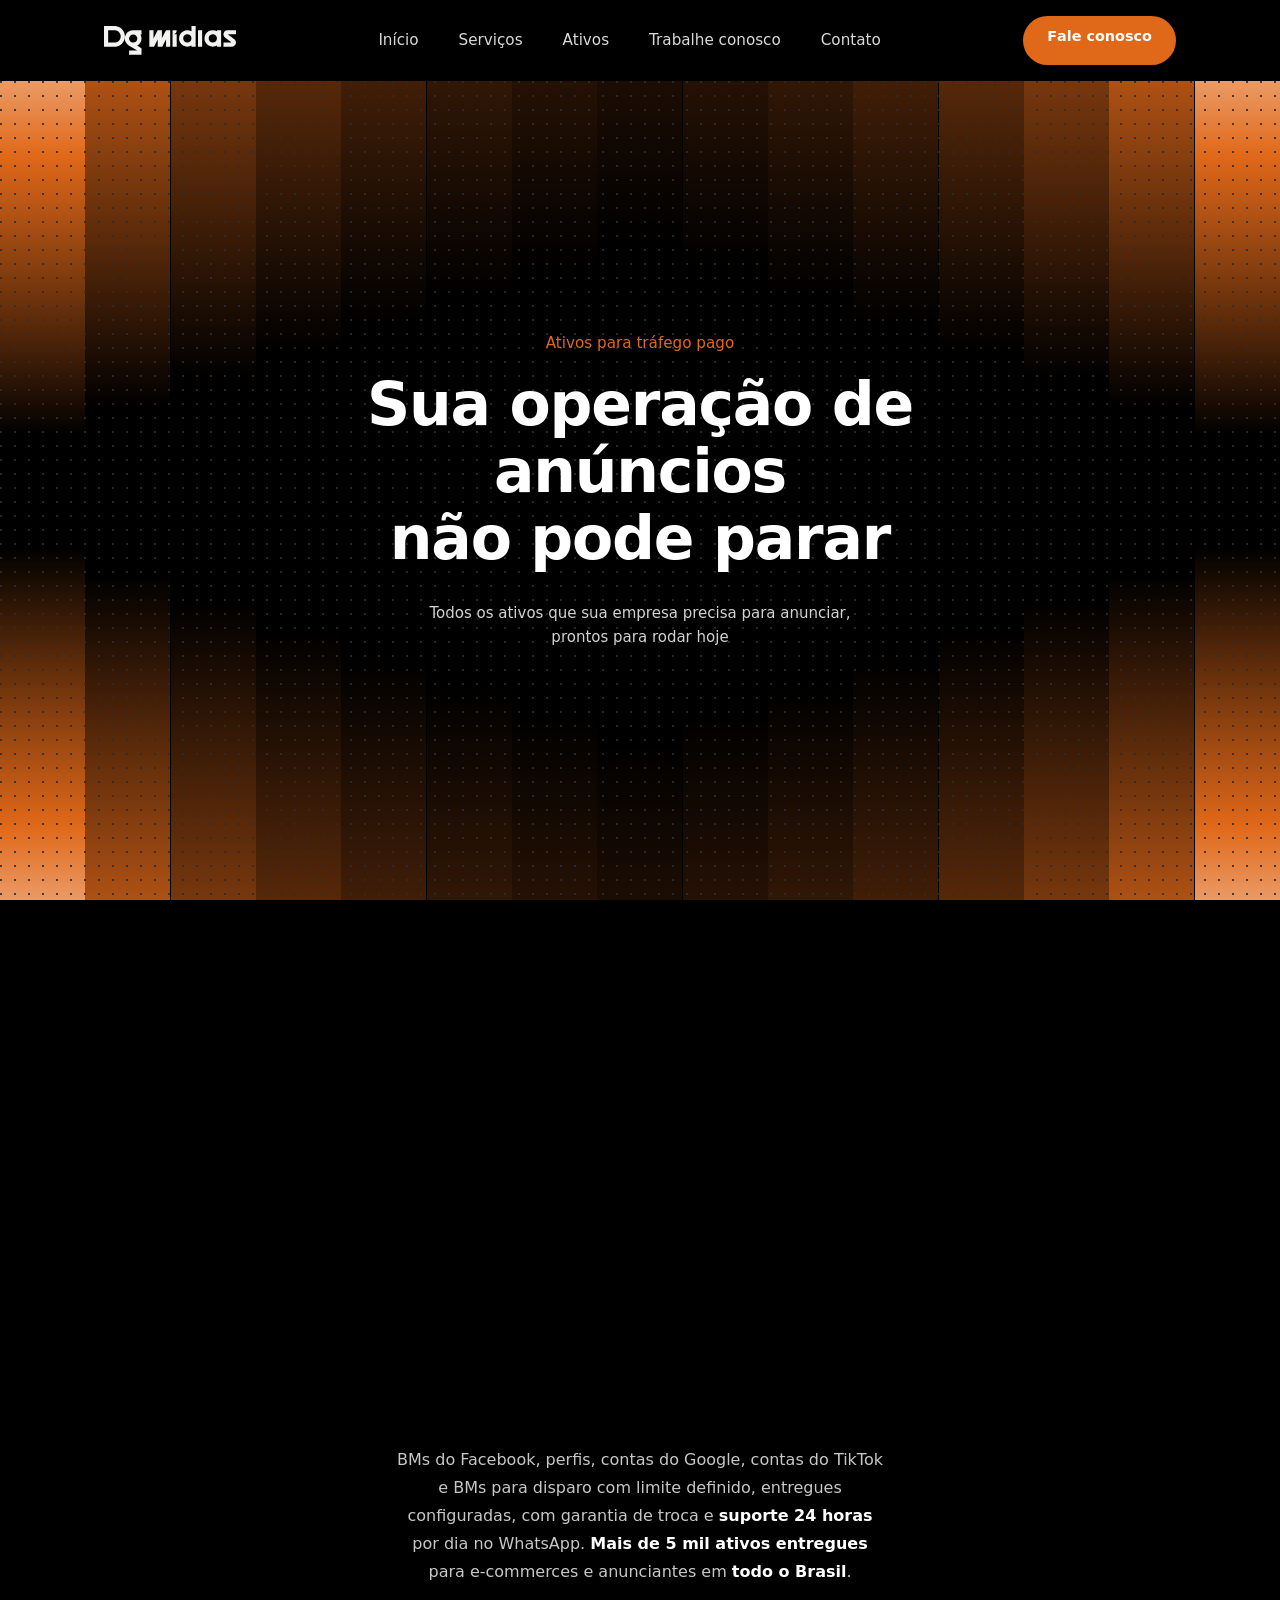
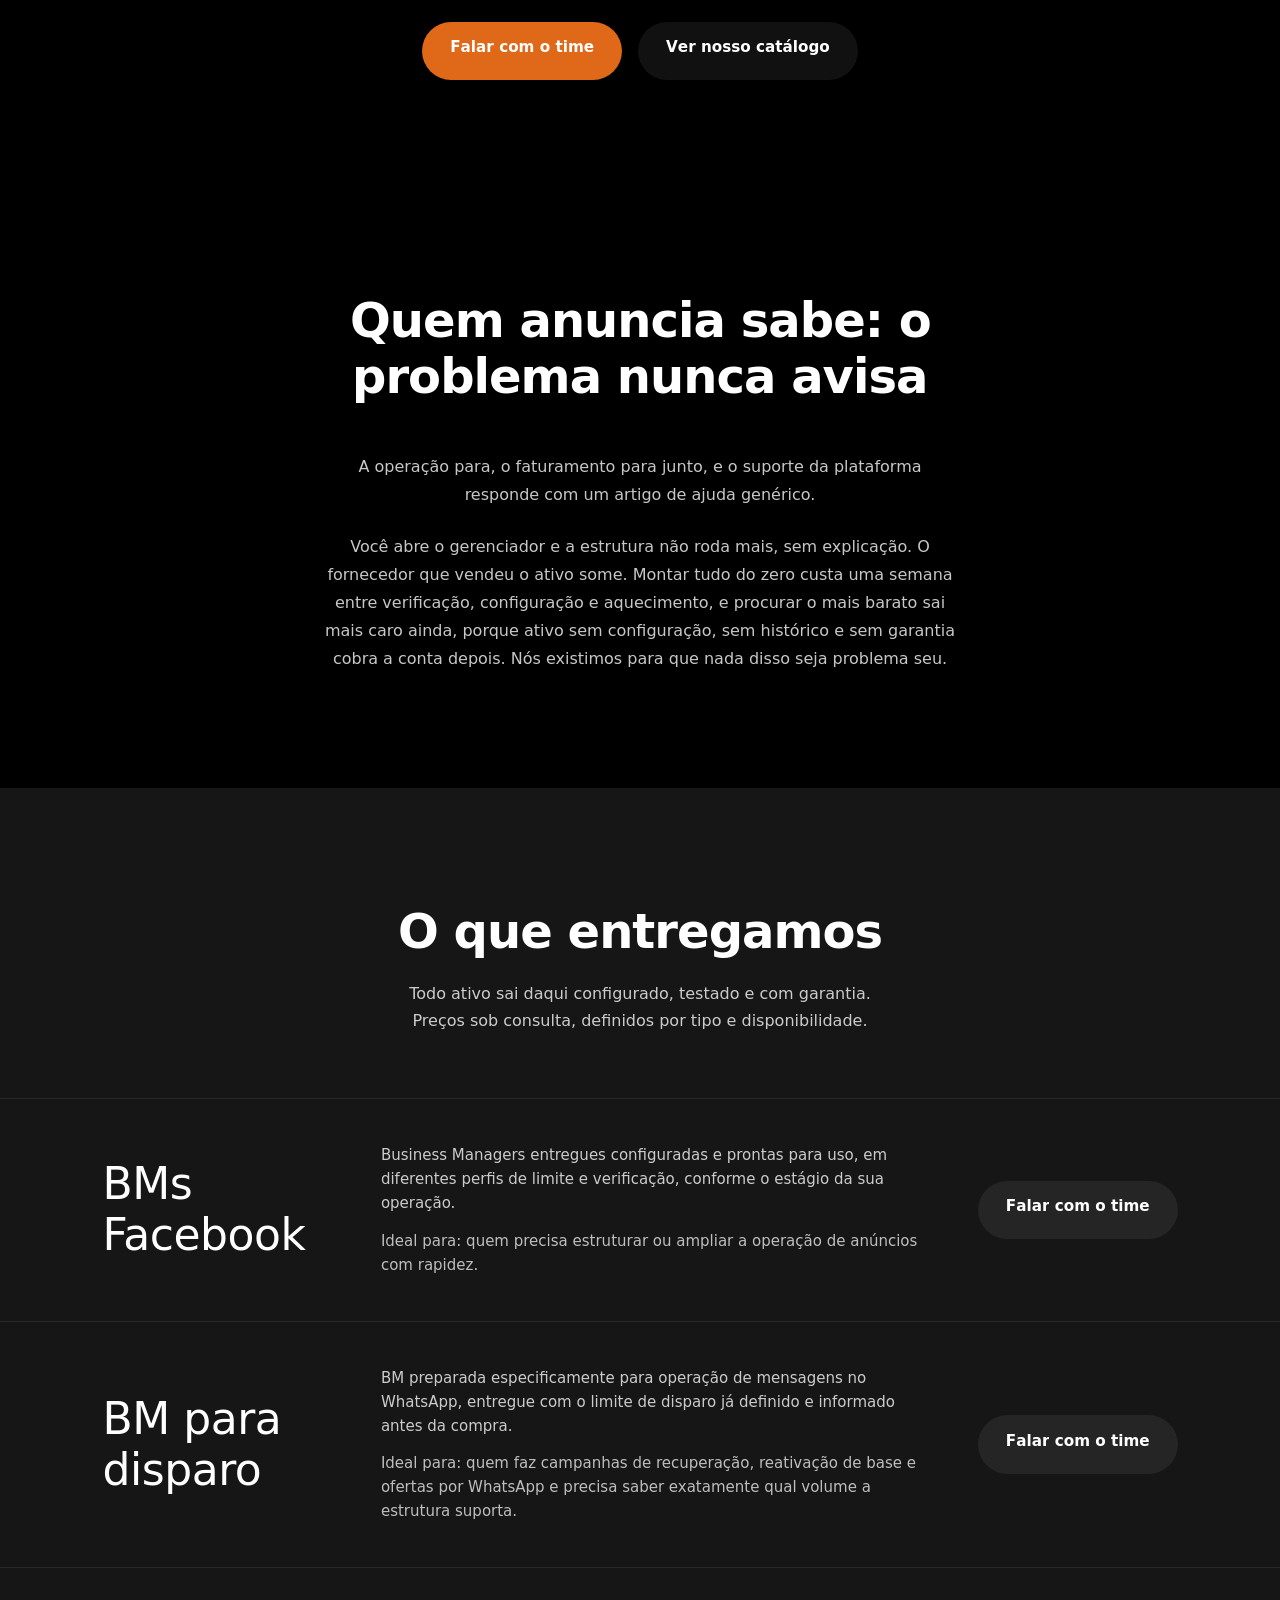
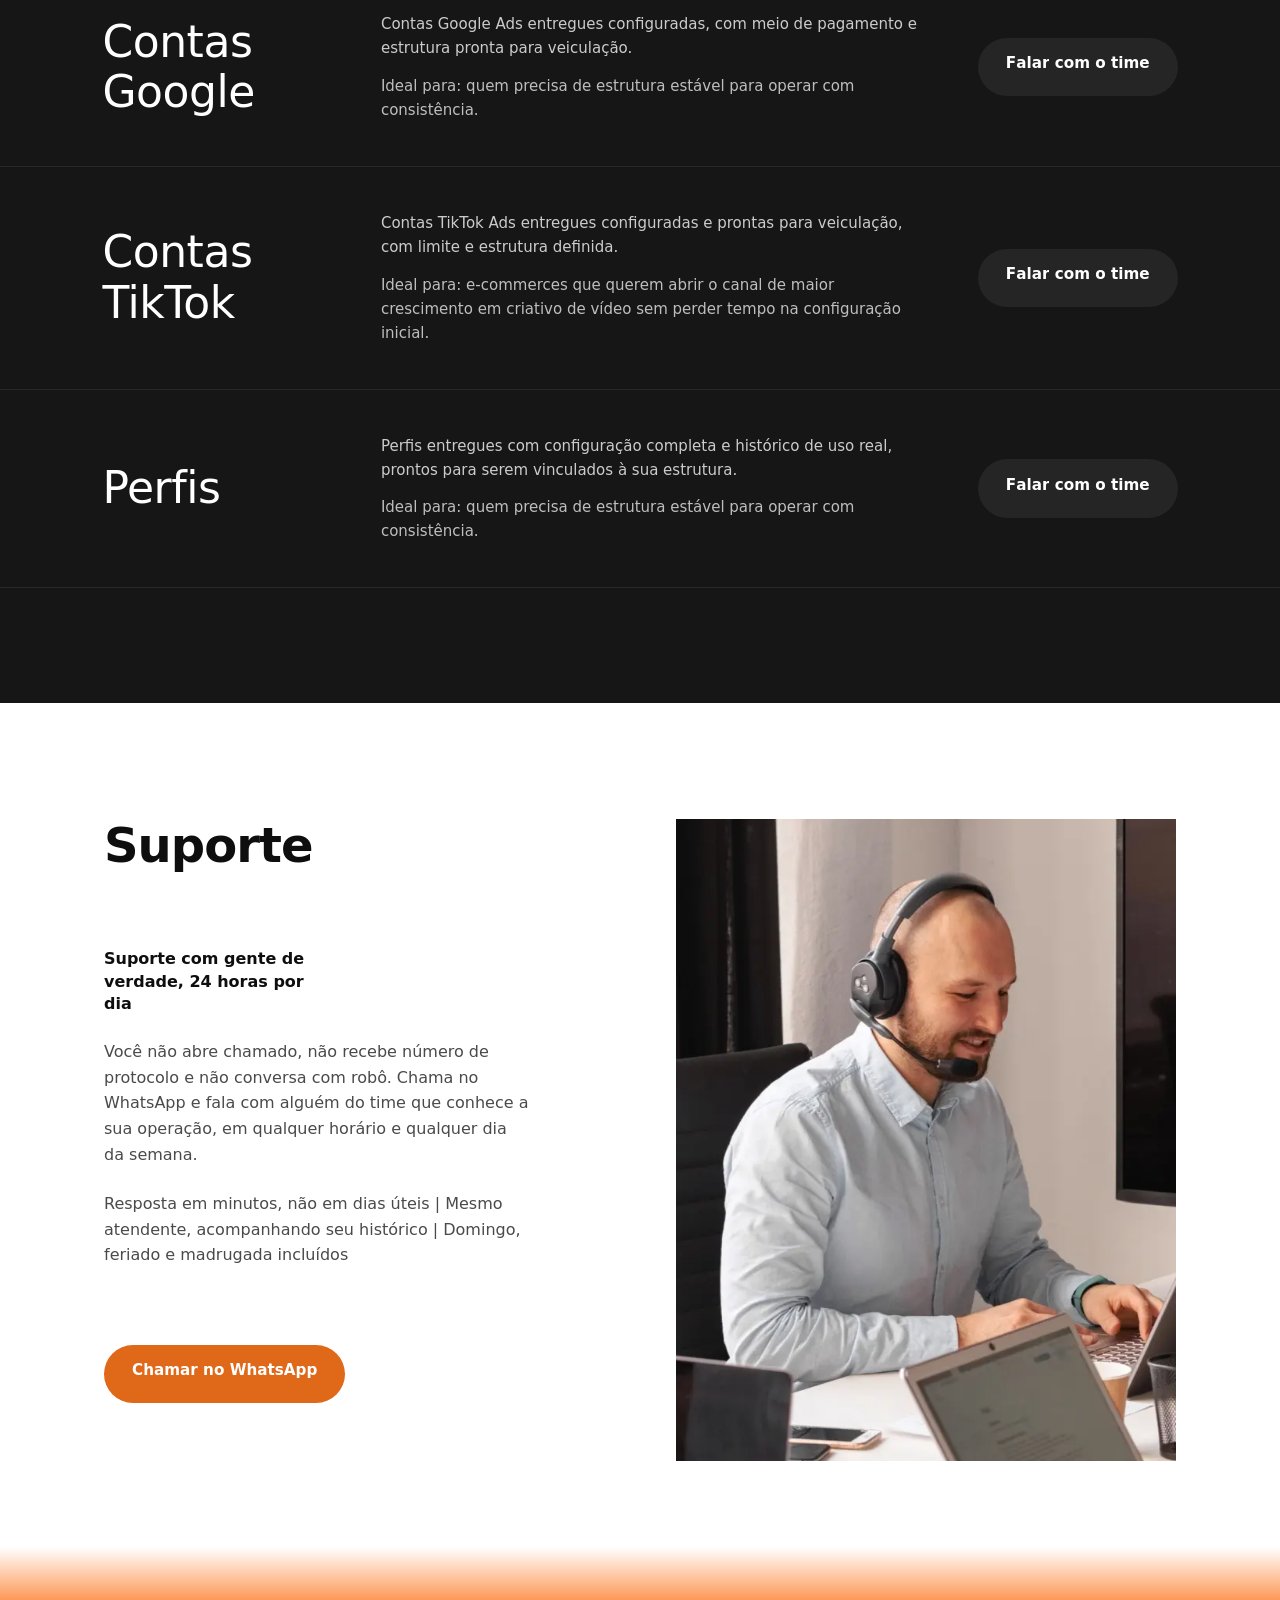
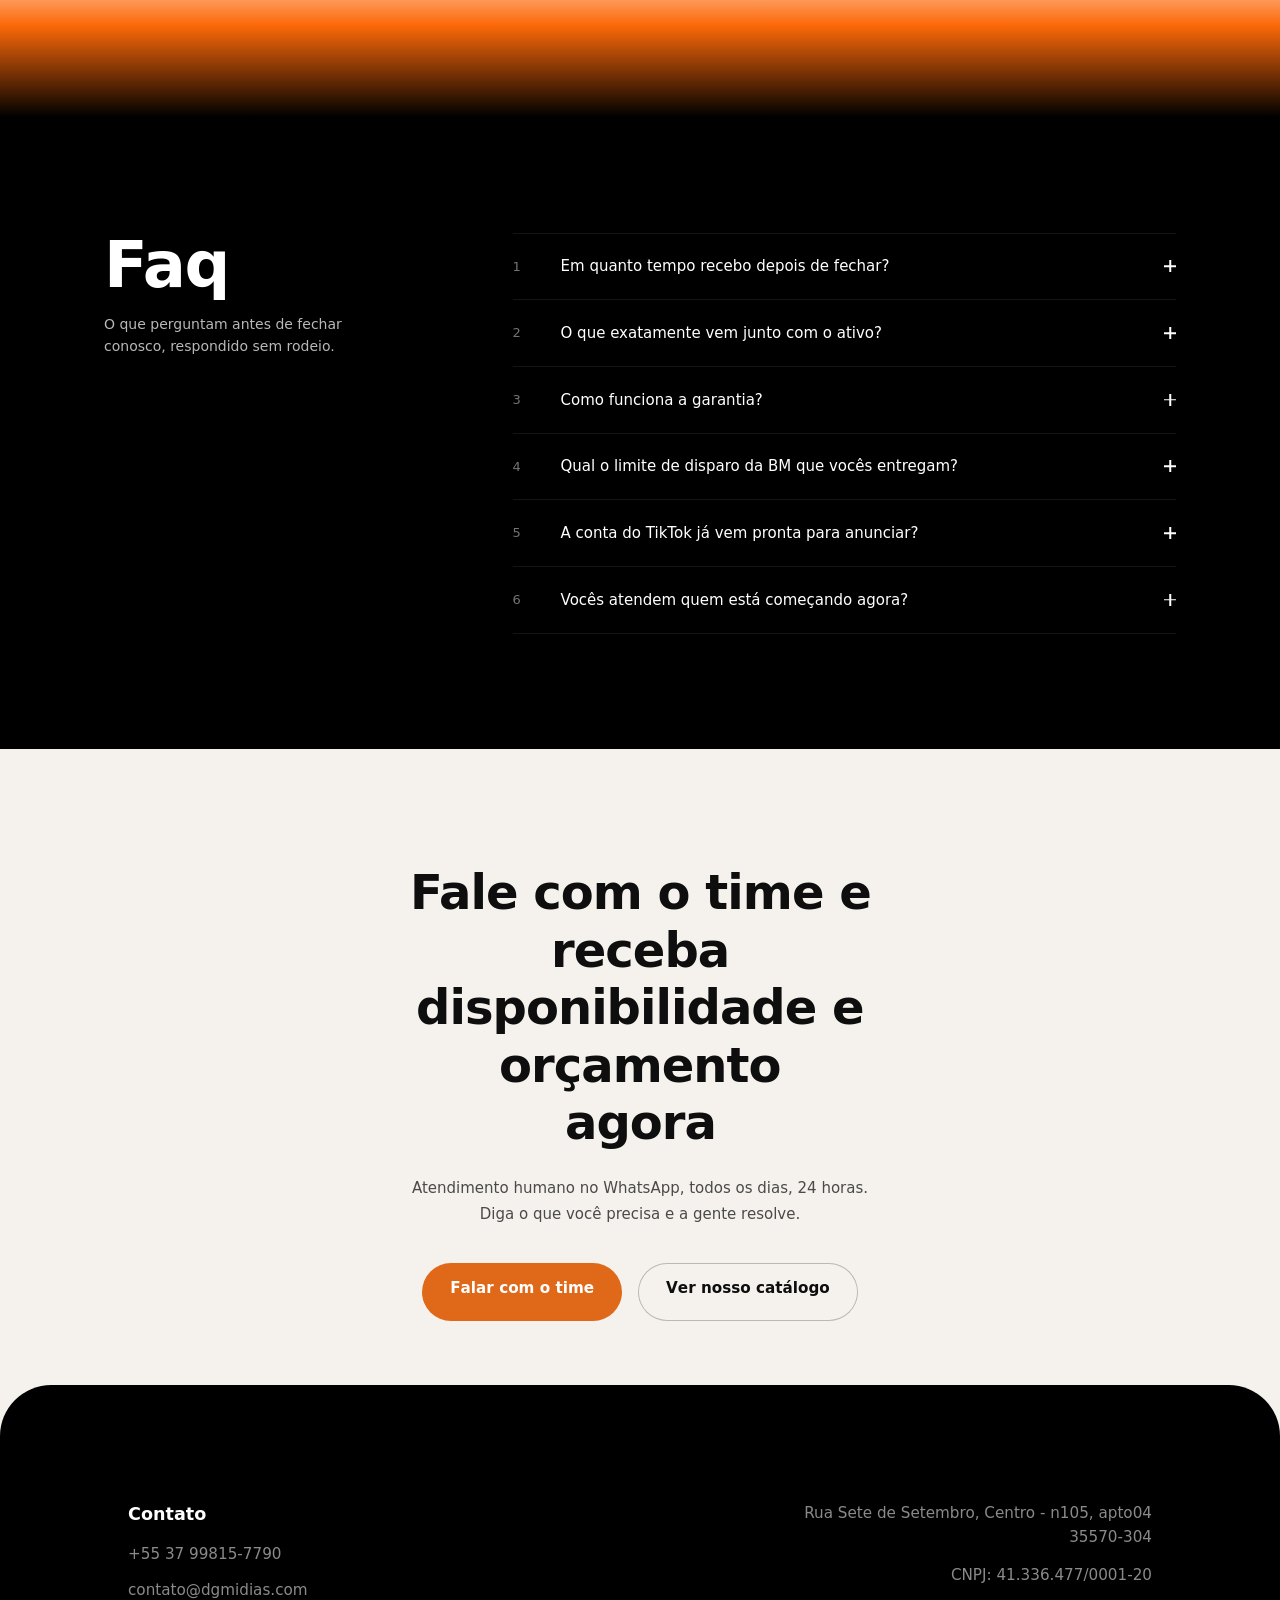
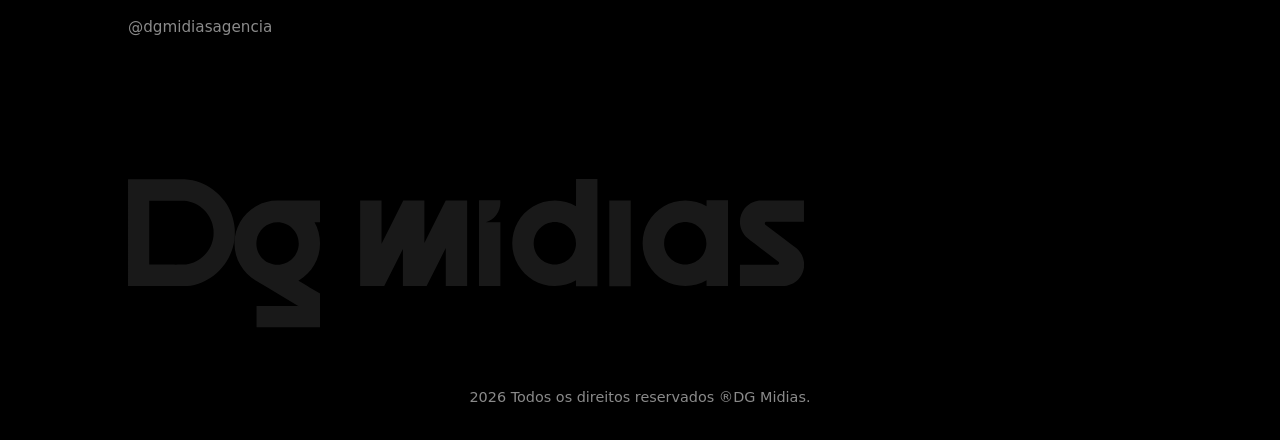
==== commit f6bdda9e: "fix: CTA final da home sumido, e tira o scramble do header DOIS AJUSTES  1) Scramble removido dos li" ====
--- a/ativos/index.html
+++ b/ativos/index.html
@@ -115,11 +115,11 @@
 
         <nav class="header__nav" id="header-nav">
           <ul class="header__nav-list">
-            <li><a href="../index.html#inicio" class="header__nav-link" data-scramble>Início</a></li>
-            <li><a href="../index.html#servicos" class="header__nav-link" data-scramble>Serviços</a></li>
-            <li><a href="/ativos" class="header__nav-link" aria-current="page" data-scramble>Ativos</a></li>
-            <li><a href="../index.html#contato" class="header__nav-link" data-scramble>Trabalhe conosco</a></li>
-            <li><a href="../index.html#contato" class="header__nav-link" data-scramble>Contato</a></li>
+            <li><a href="../index.html#inicio" class="header__nav-link">Início</a></li>
+            <li><a href="../index.html#servicos" class="header__nav-link">Serviços</a></li>
+            <li><a href="/ativos" class="header__nav-link" aria-current="page">Ativos</a></li>
+            <li><a href="../index.html#contato" class="header__nav-link">Trabalhe conosco</a></li>
+            <li><a href="../index.html#contato" class="header__nav-link">Contato</a></li>
           </ul>
         </nav>
 
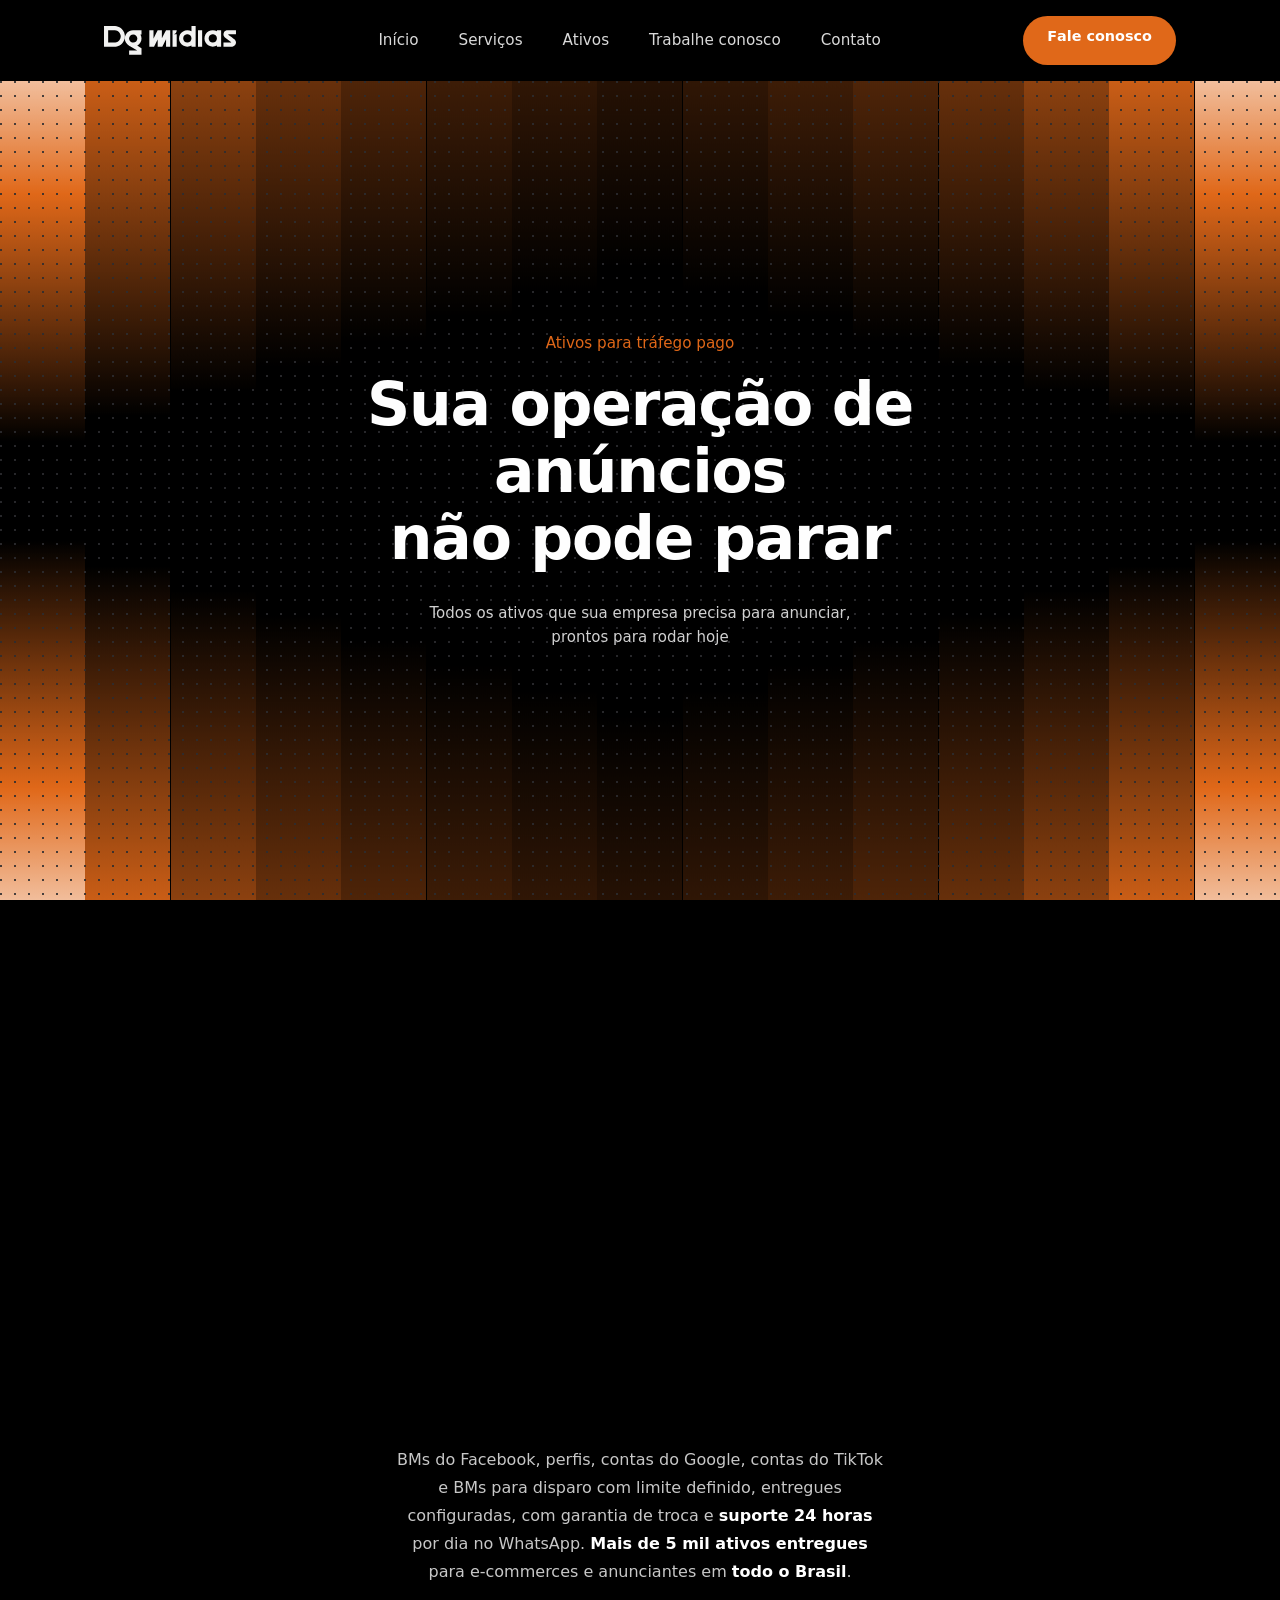
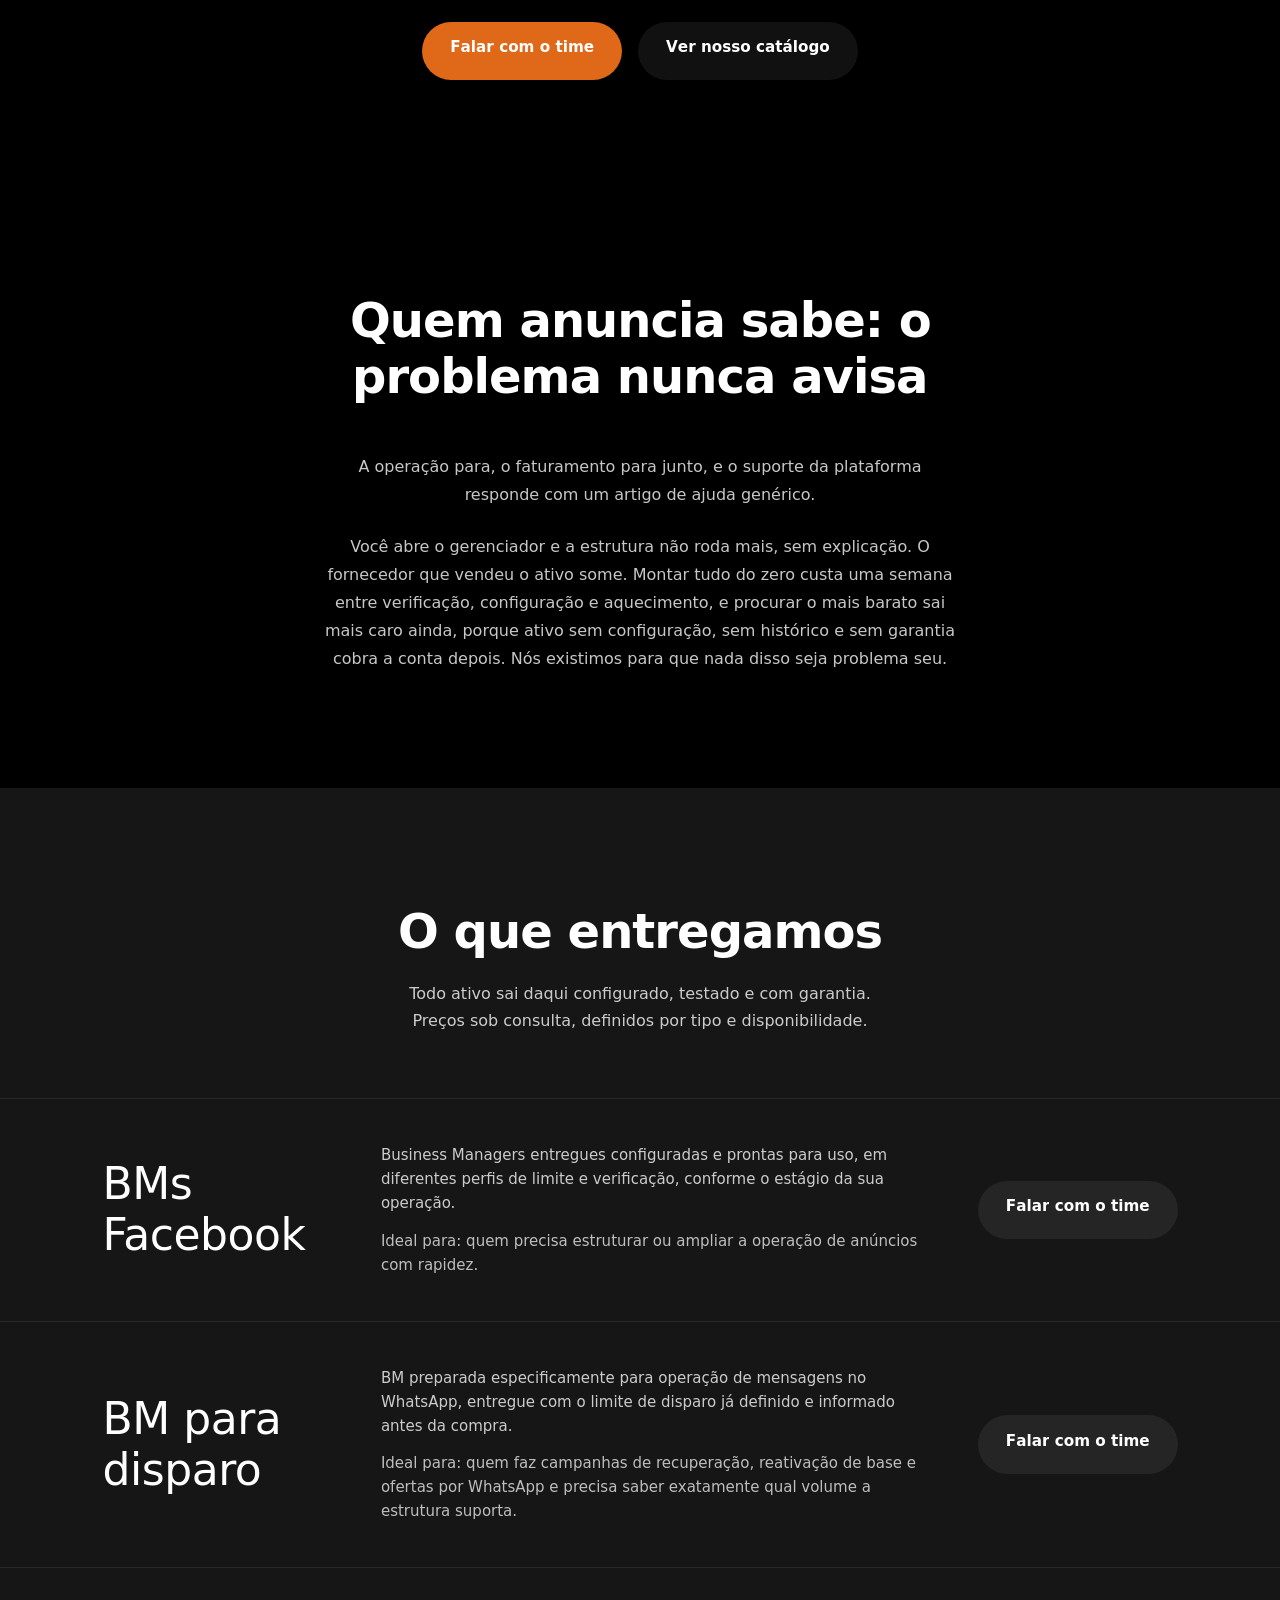
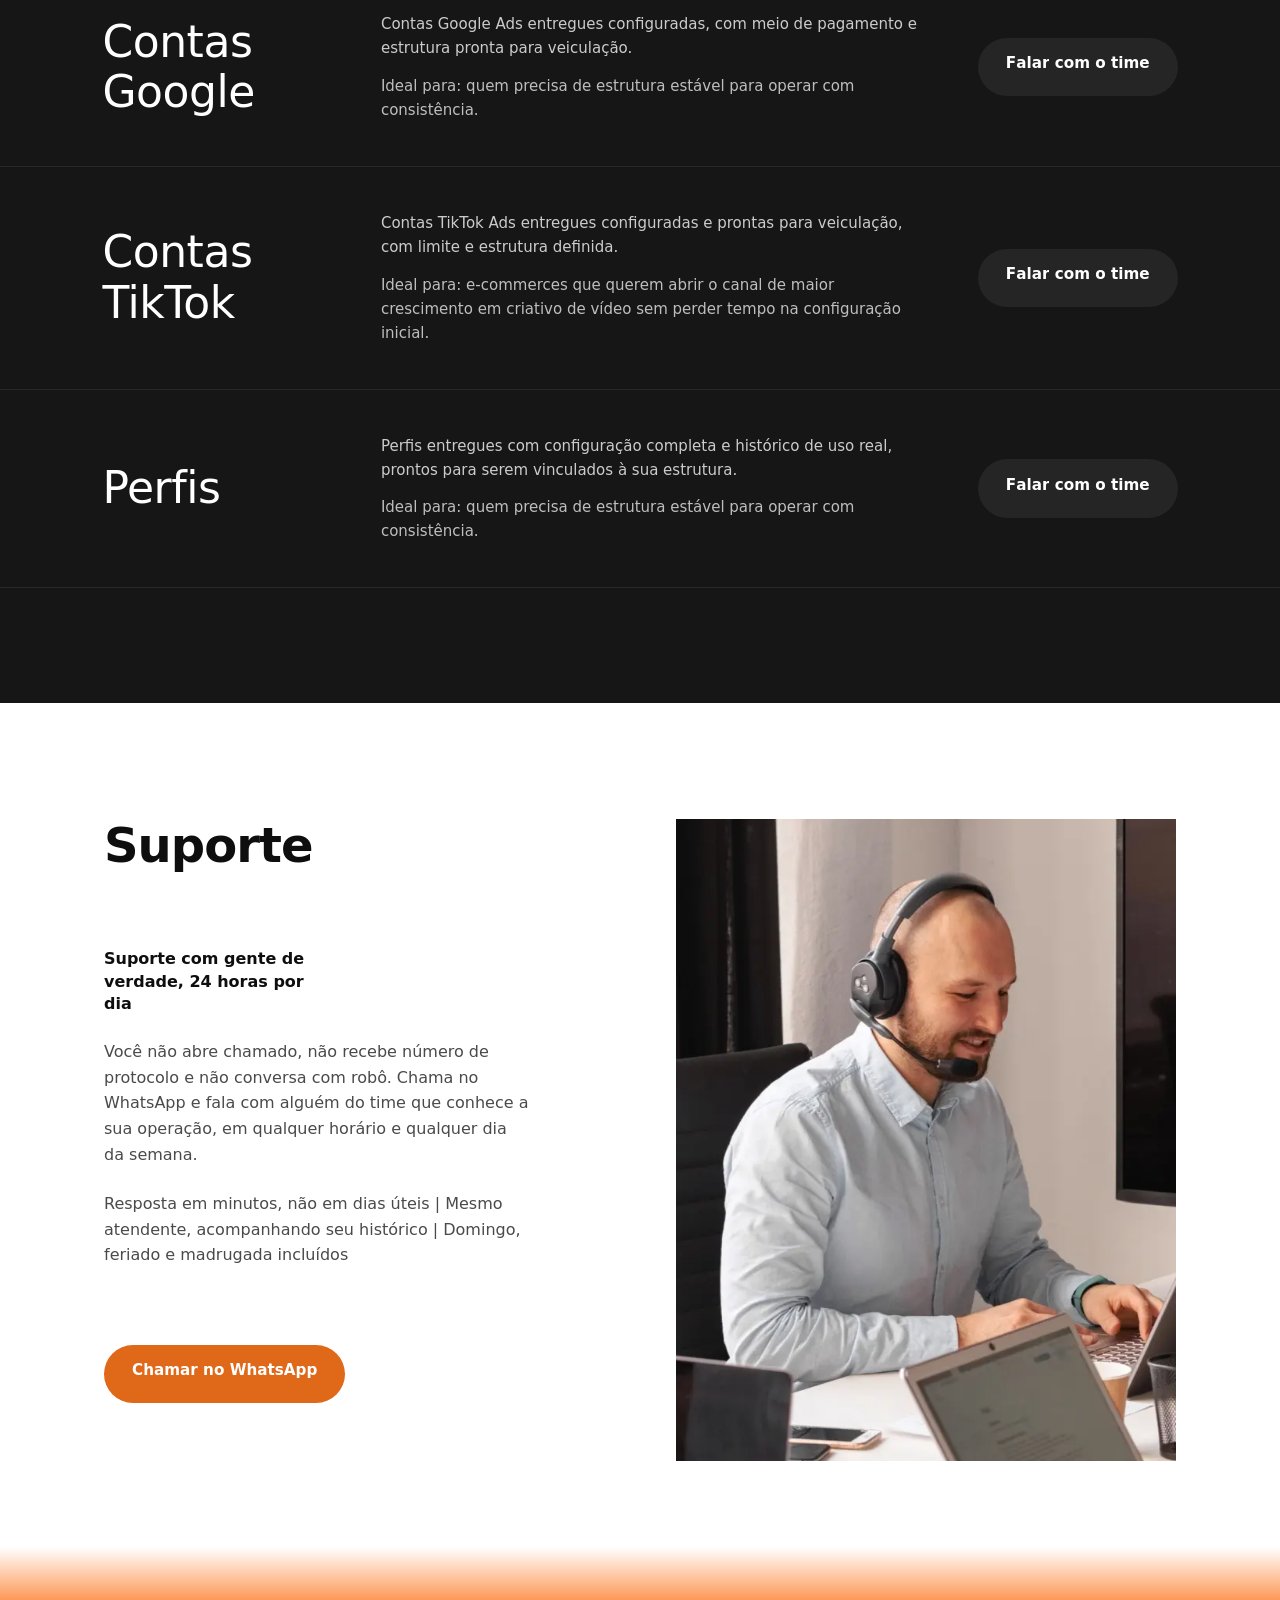
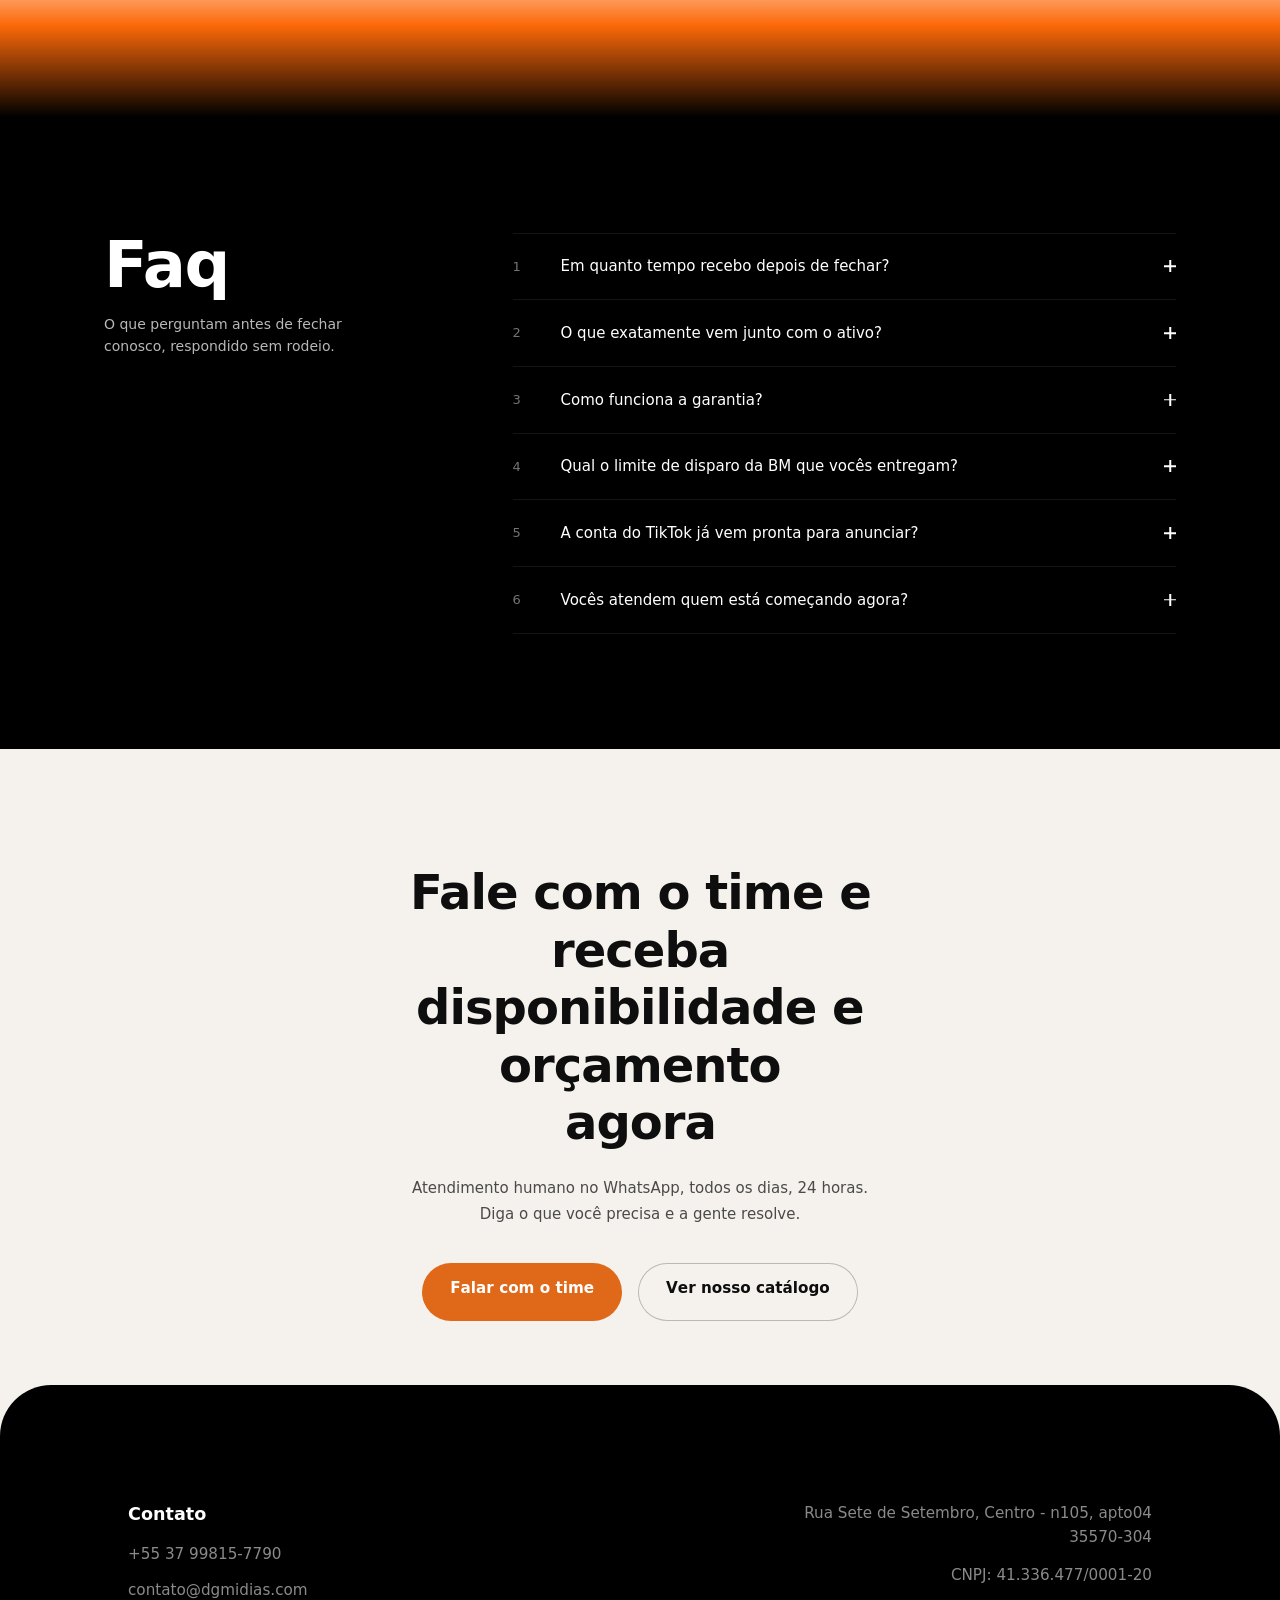
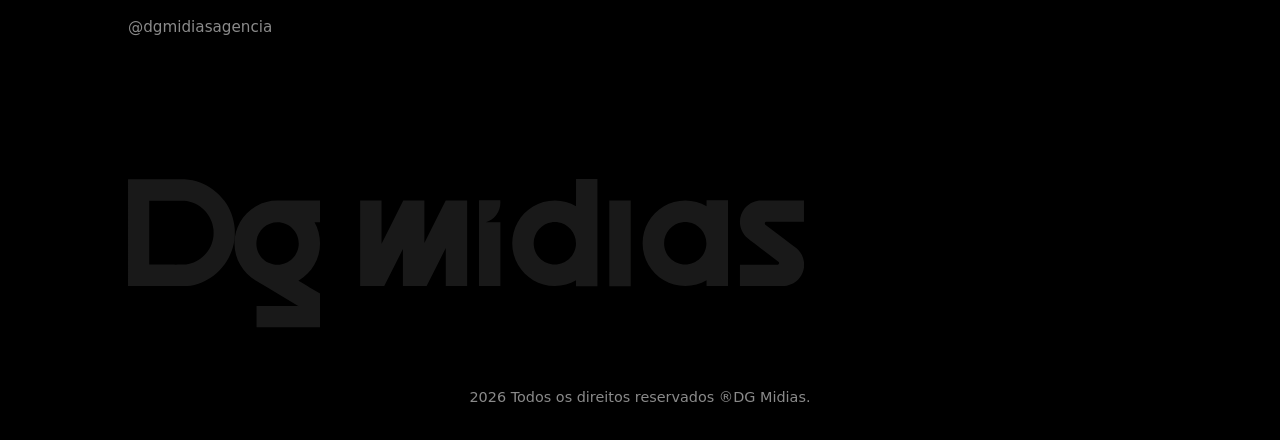
==== commit f048a86c: "feat: adiciona Meta Pixel na home e em /ativos Pixel 4688691654751288 com PageView nas duas páginas." ====
--- a/ativos/index.html
+++ b/ativos/index.html
@@ -87,6 +87,27 @@
         d.classList.add("is-loading");
       })();
     </script>
+    <!-- Meta Pixel Code -->
+    <script>
+      !function(f,b,e,v,n,t,s)
+      {if(f.fbq)return;n=f.fbq=function(){n.callMethod?
+      n.callMethod.apply(n,arguments):n.queue.push(arguments)};
+      if(!f._fbq)f._fbq=n;n.push=n;n.loaded=!0;n.version='2.0';
+      n.queue=[];t=b.createElement(e);t.async=!0;
+      t.src=v;s=b.getElementsByTagName(e)[0];
+      s.parentNode.insertBefore(t,s)}(window, document,'script',
+      'https://connect.facebook.net/en_US/fbevents.js');
+      fbq('init', '4688691654751288');
+      fbq('track', 'PageView');
+    </script>
+    <noscript
+      ><img
+        height="1"
+        width="1"
+        style="display: none"
+        src="https://www.facebook.com/tr?id=4688691654751288&ev=PageView&noscript=1"
+    /></noscript>
+    <!-- End Meta Pixel Code -->
   </head>
 
   <body class="page-ativos">
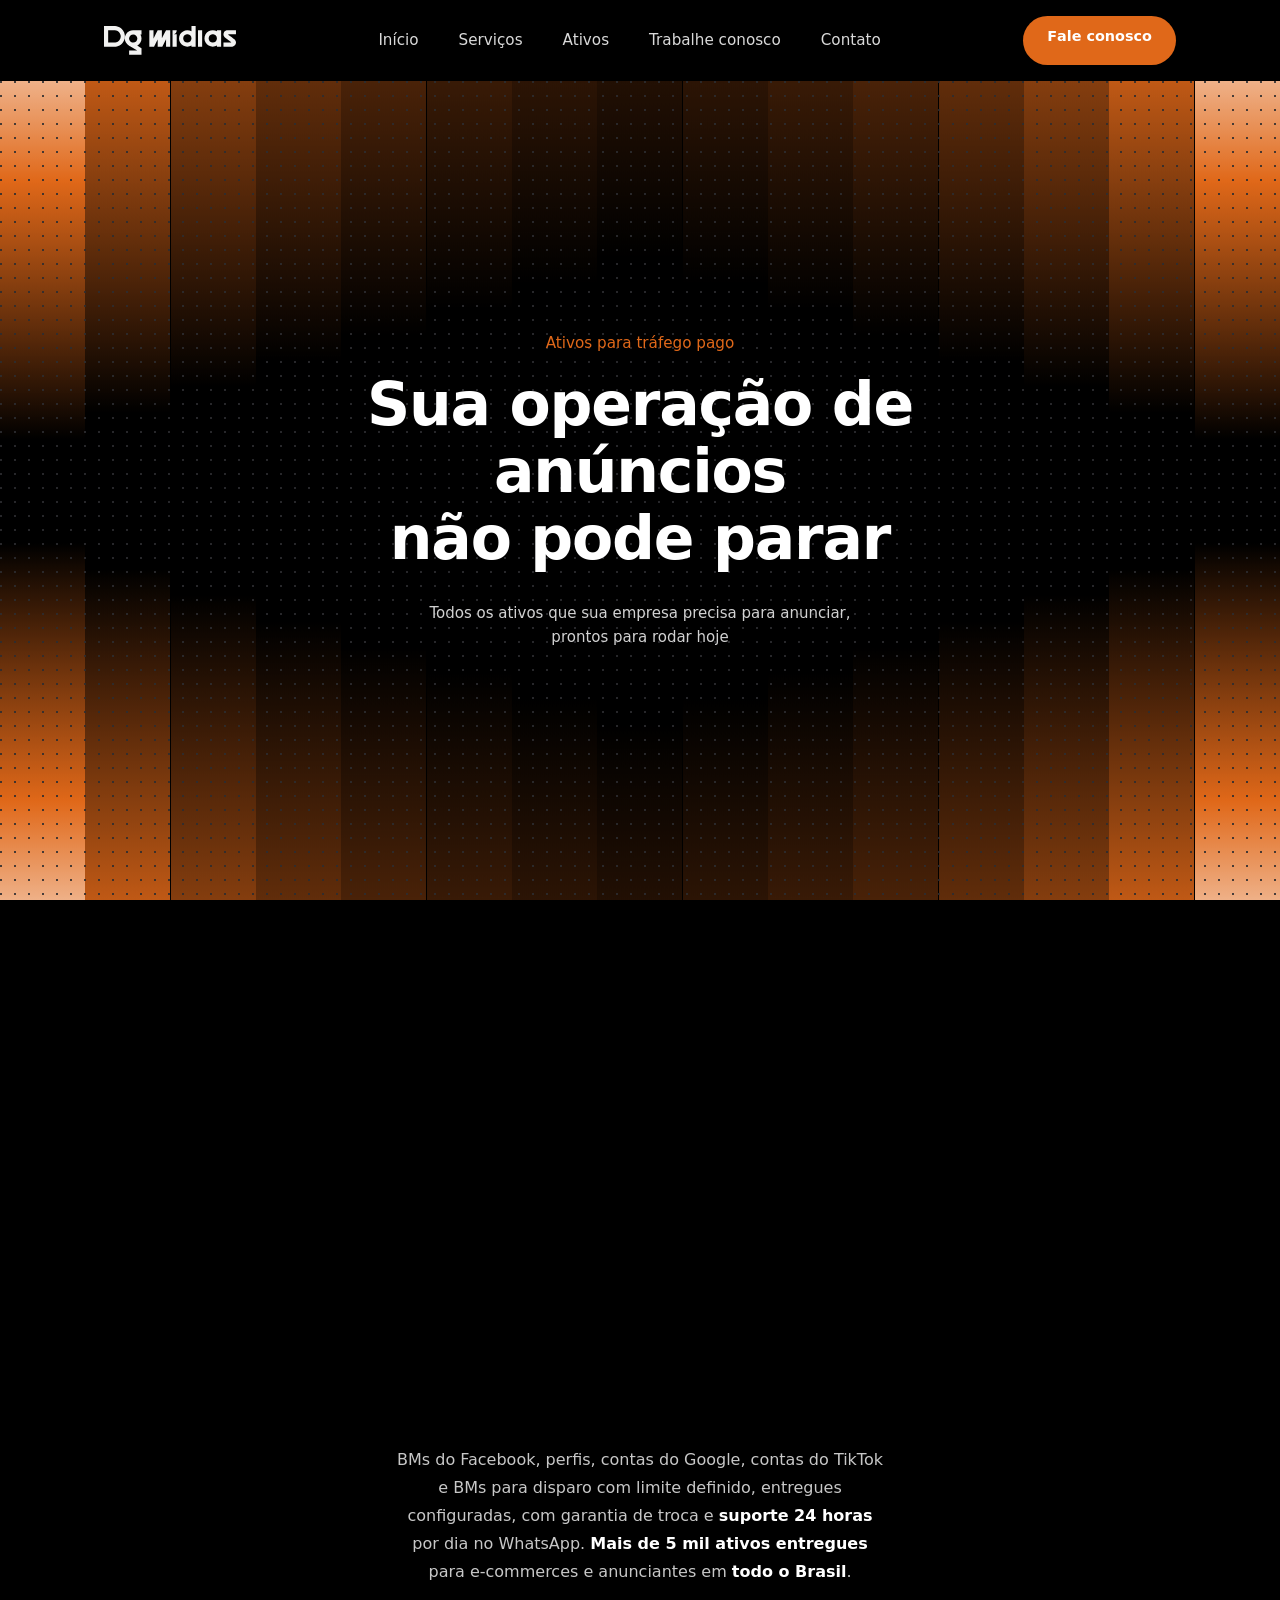
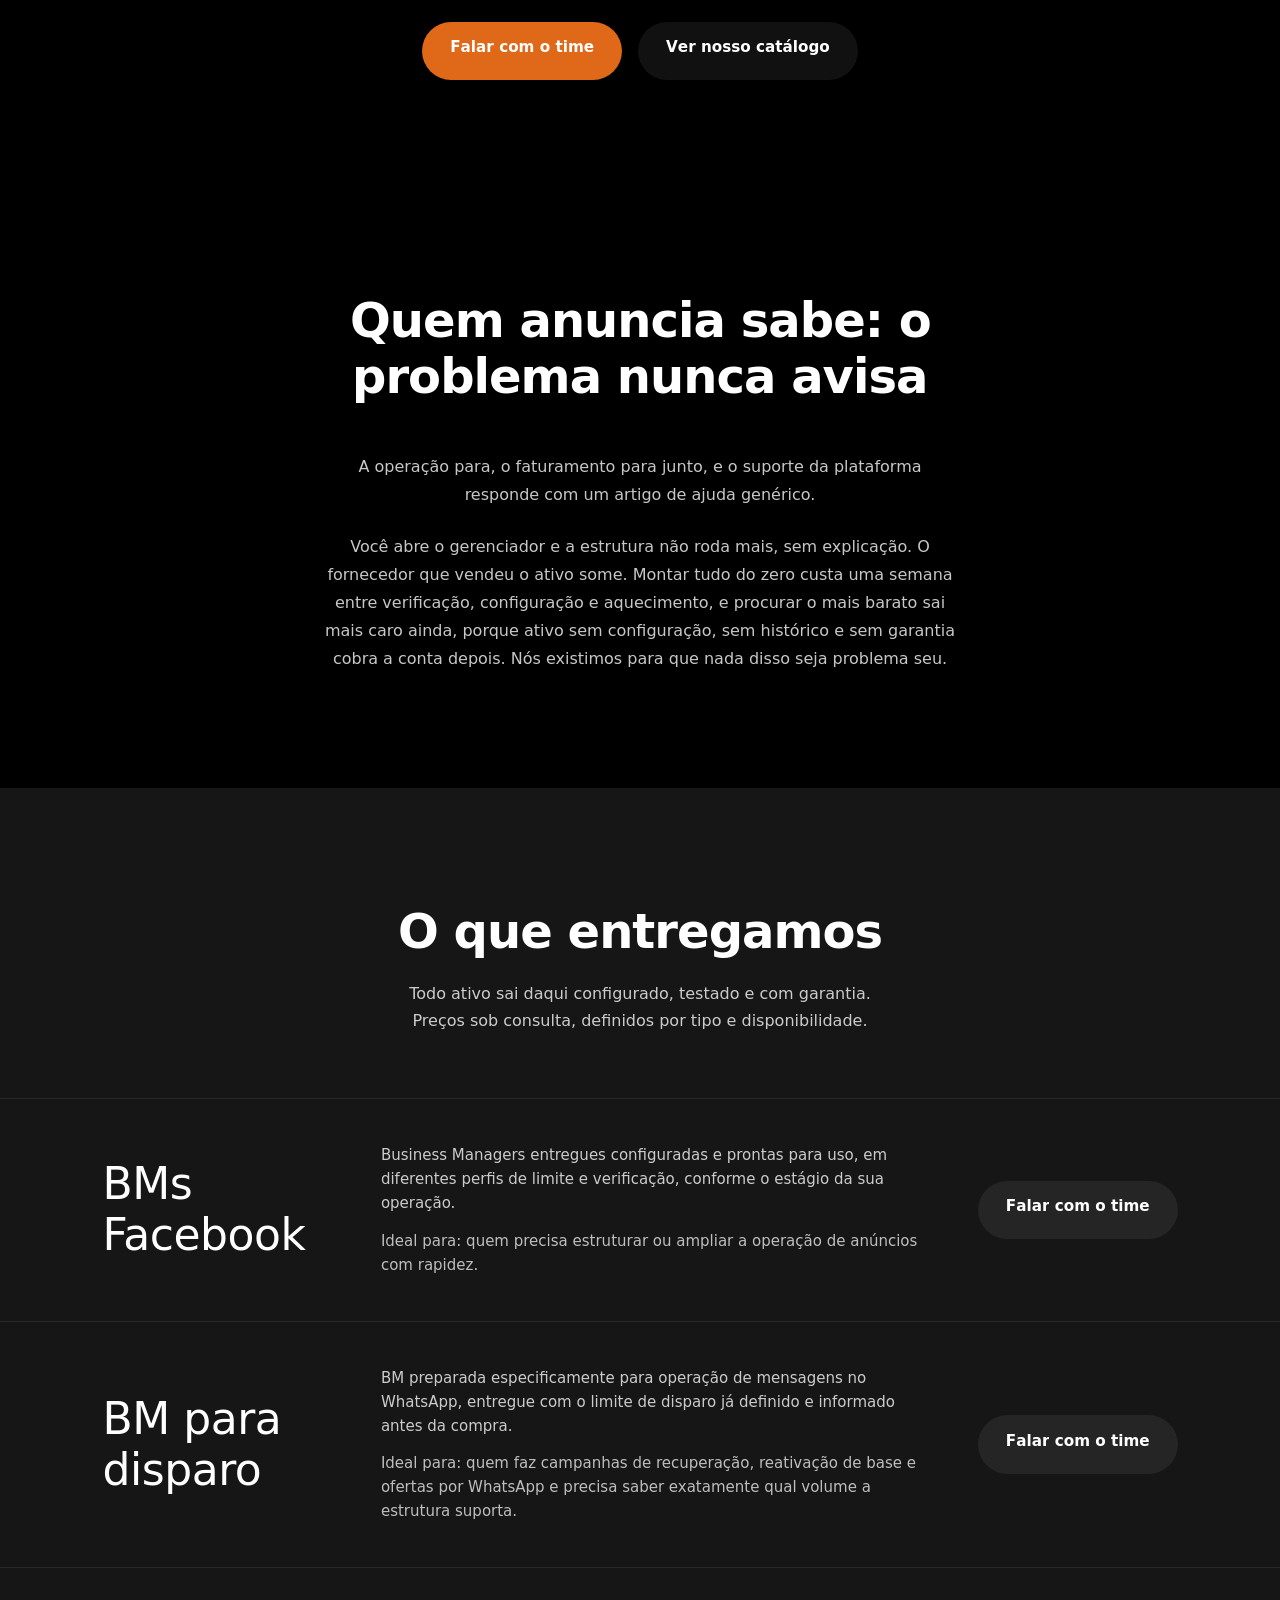
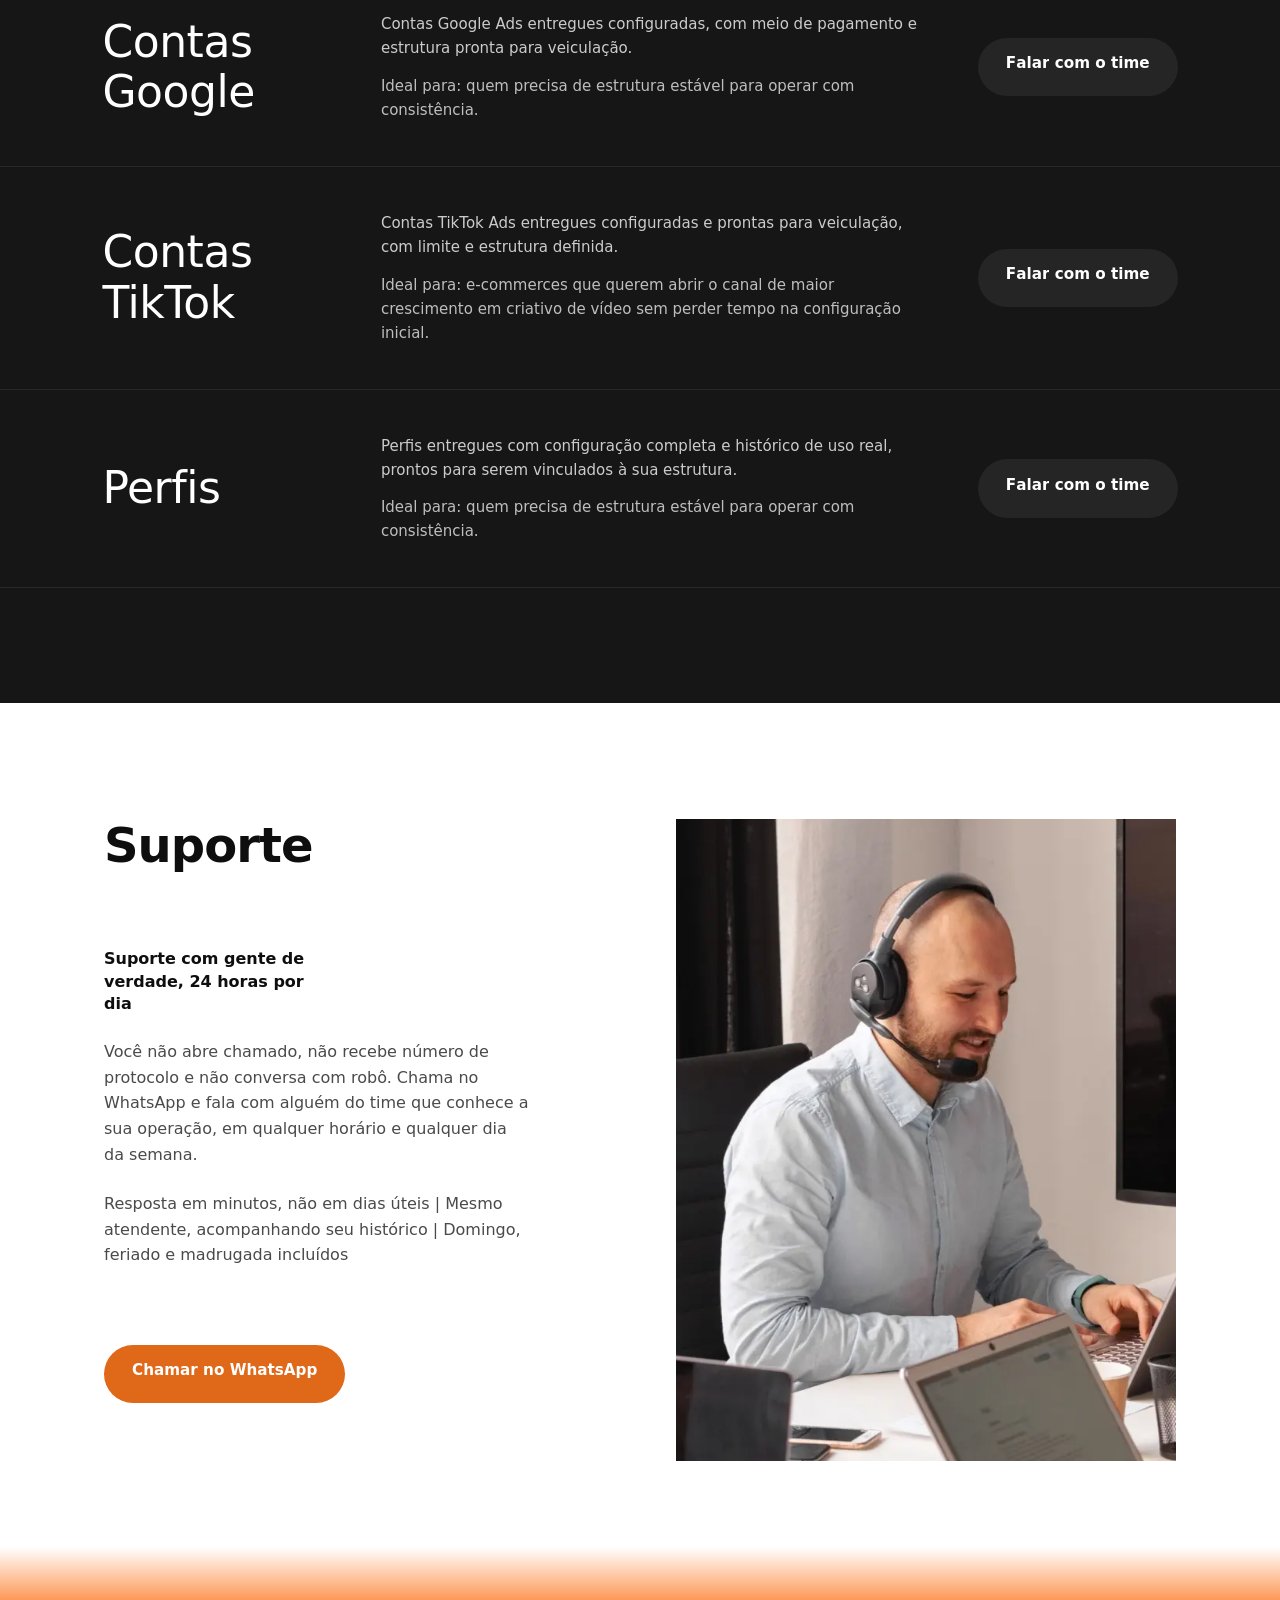
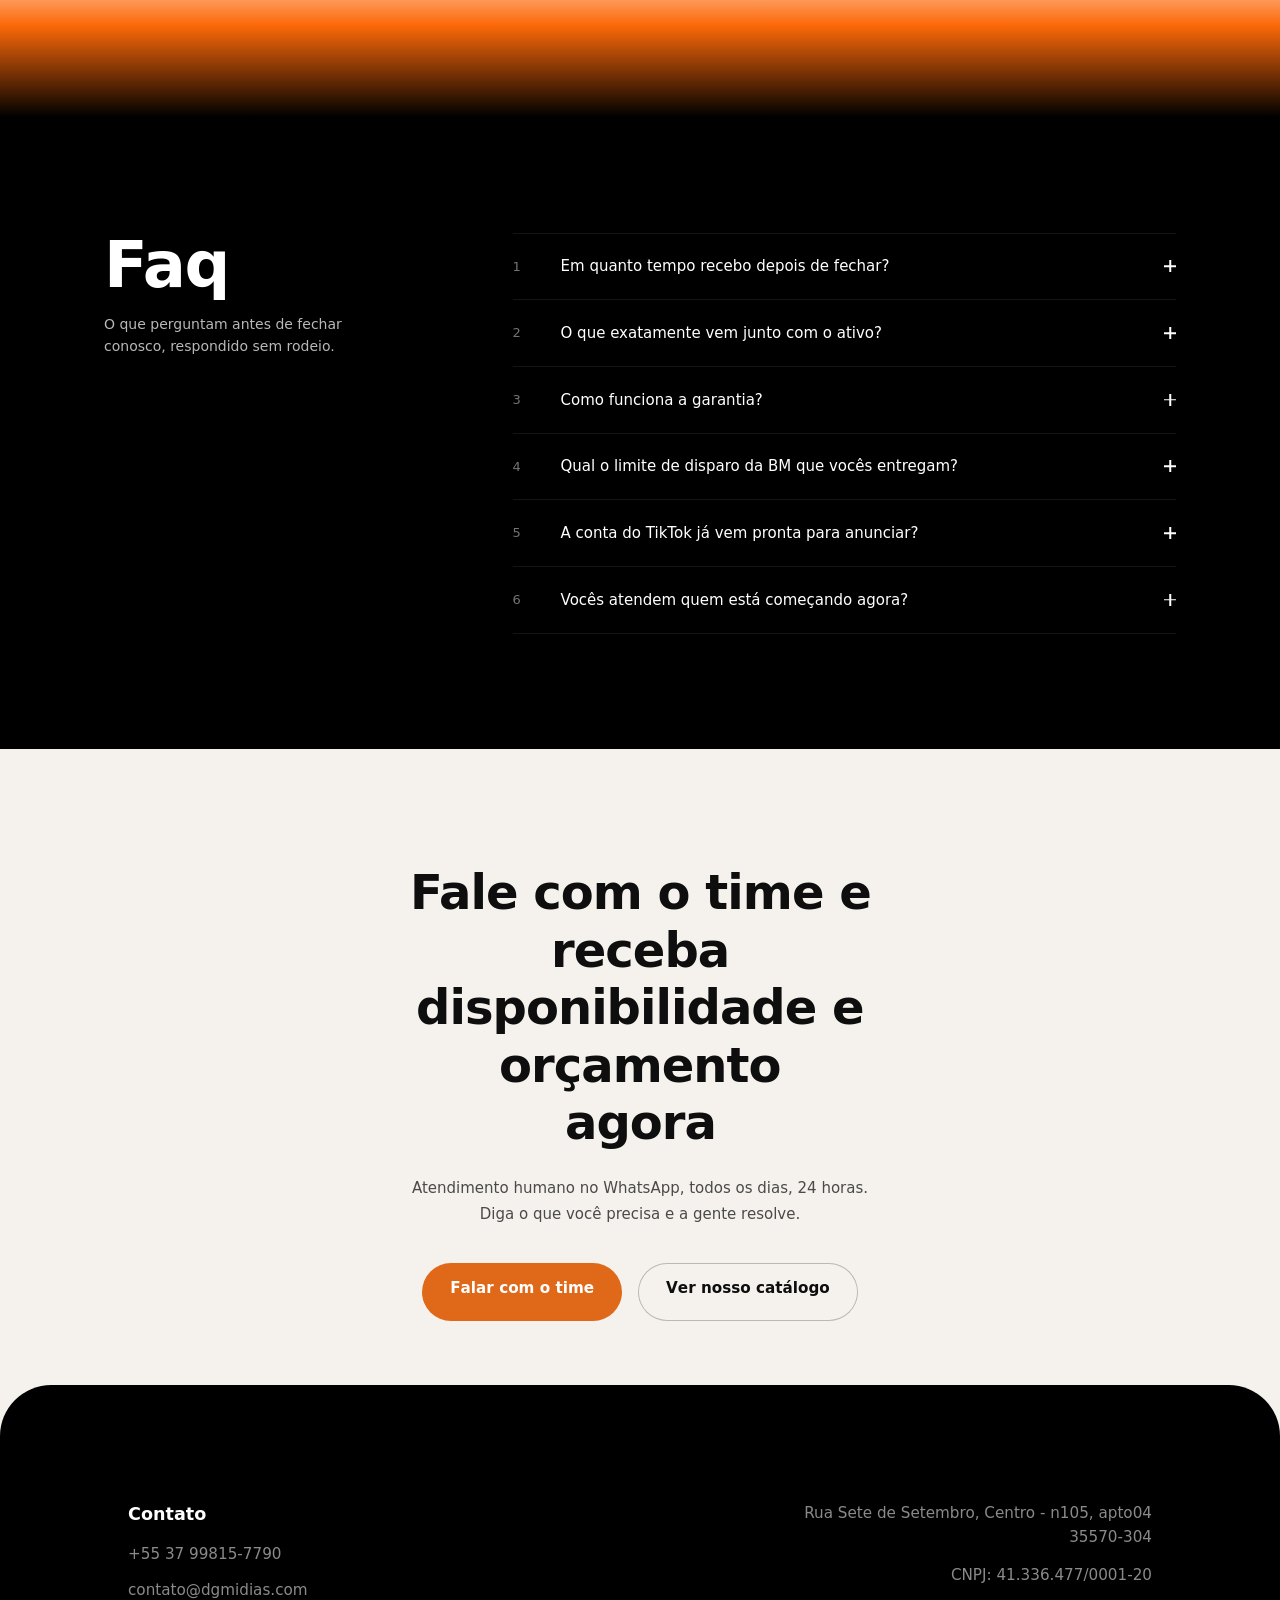
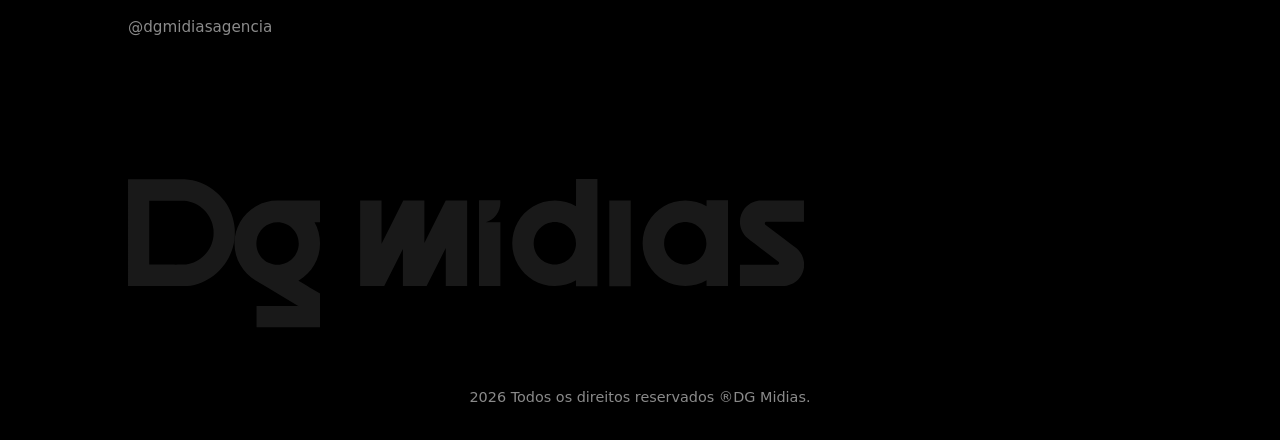
==== commit 932c27ba: "fix: imagens de compartilhamento, dominio canonico e verificador pre-deploy og:image das duas pagina" ====
--- a/ativos/index.html
+++ b/ativos/index.html
@@ -3,25 +3,6 @@
   <head>
     <meta charset="UTF-8" />
     <meta name="viewport" content="width=device-width, initial-scale=1.0" />
-
-    <!--
-      /ativos — PENDÊNCIAS DE COPY
-      Marcadas com o literal [X] no corpo da página, cada uma com um
-      comentário logo acima. Buscar por "[X]" lista todas.
-
-        1. 2º parágrafo da seção "Quem anuncia sabe"
-        2. As 6 respostas do FAQ
-        3. assets/og-ativos.jpg (imagem de compartilhamento)
-
-      TRANSCRITO DA CAPTURA — CONFERIR:
-      os trechos precedidos por um comentário "v1" foram lidos da
-      captura da primeira versão, não de um arquivo de texto. O sentido
-      está certo; conferir palavra por palavra antes de publicar.
-
-      NÃO CARREGA lead-modal.js de propósito: aquele script dá
-      preventDefault em todo botão primário do site para abrir o modal
-      de lead, o que quebraria os links diretos de WhatsApp daqui.
-    -->
 
     <title>Ativos para Tráfego Pago | BMs, Perfis, Google e TikTok | DG Mídias</title>
     <meta
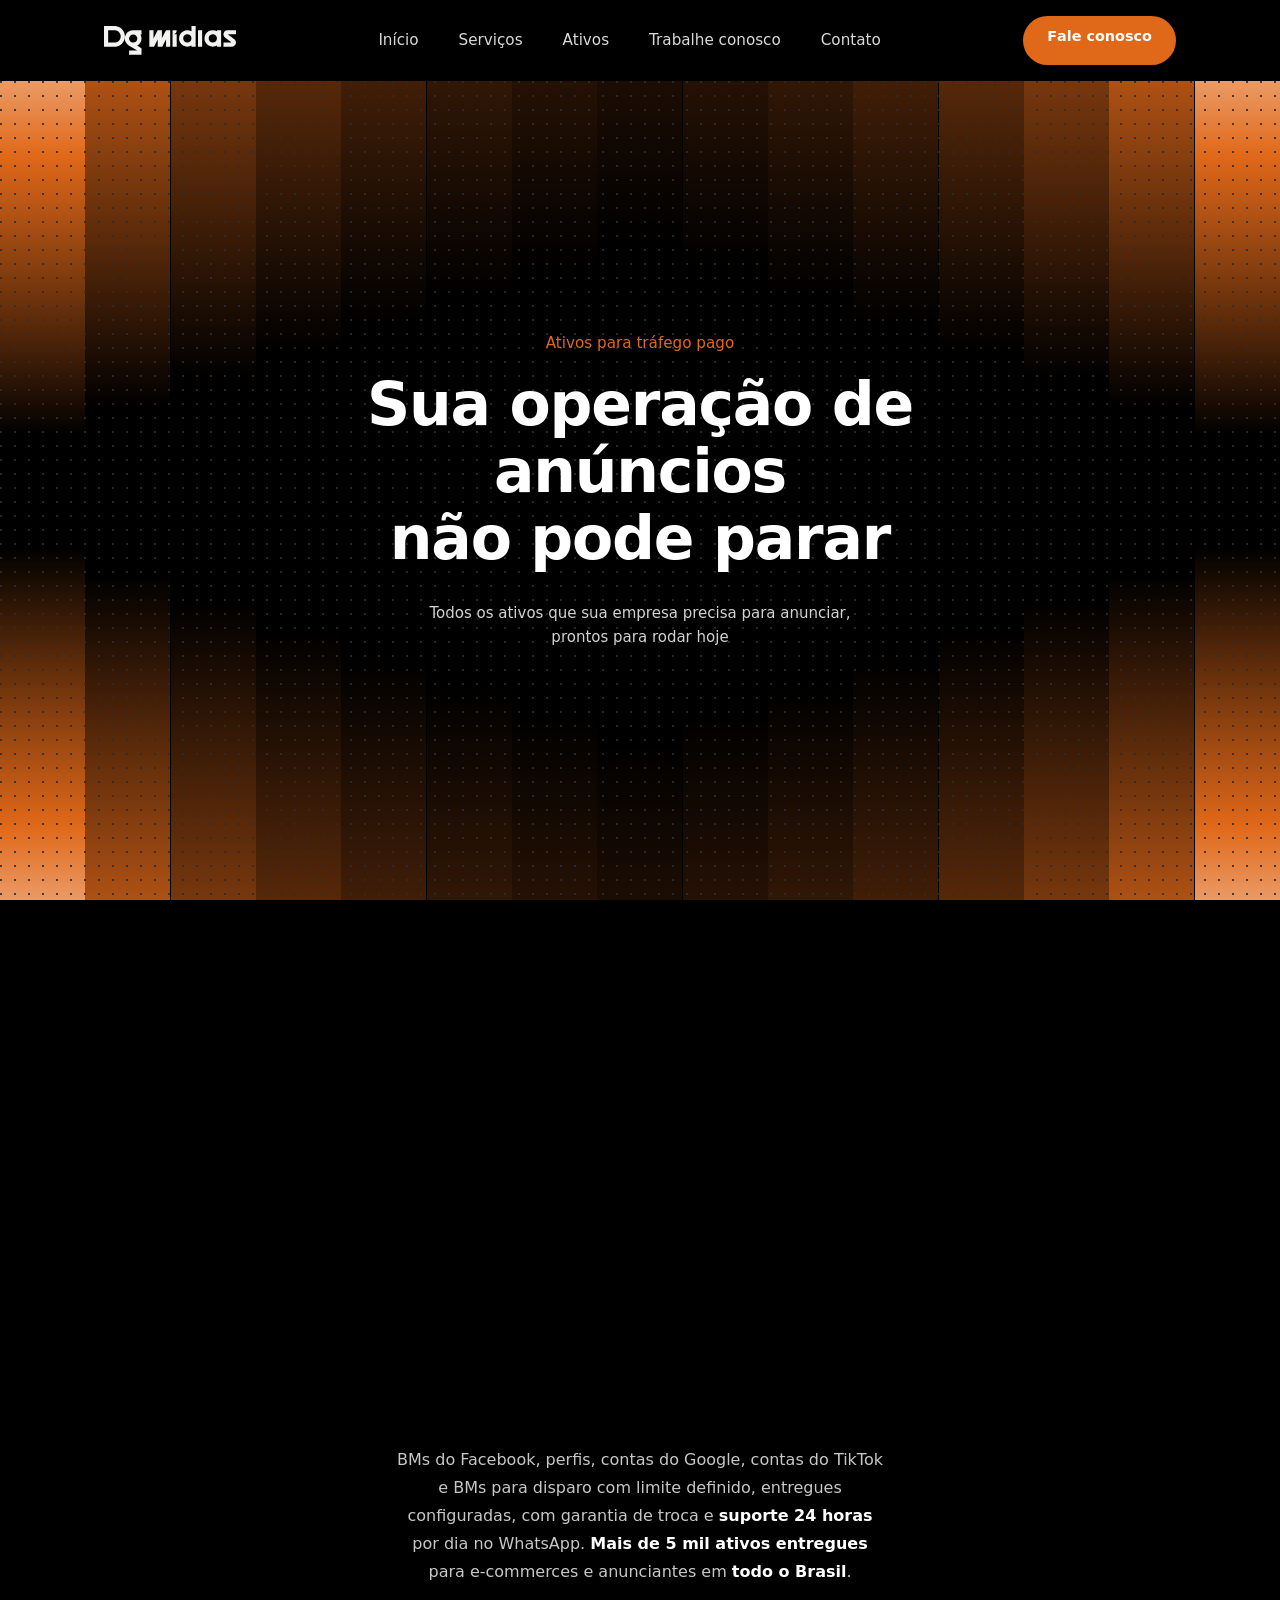
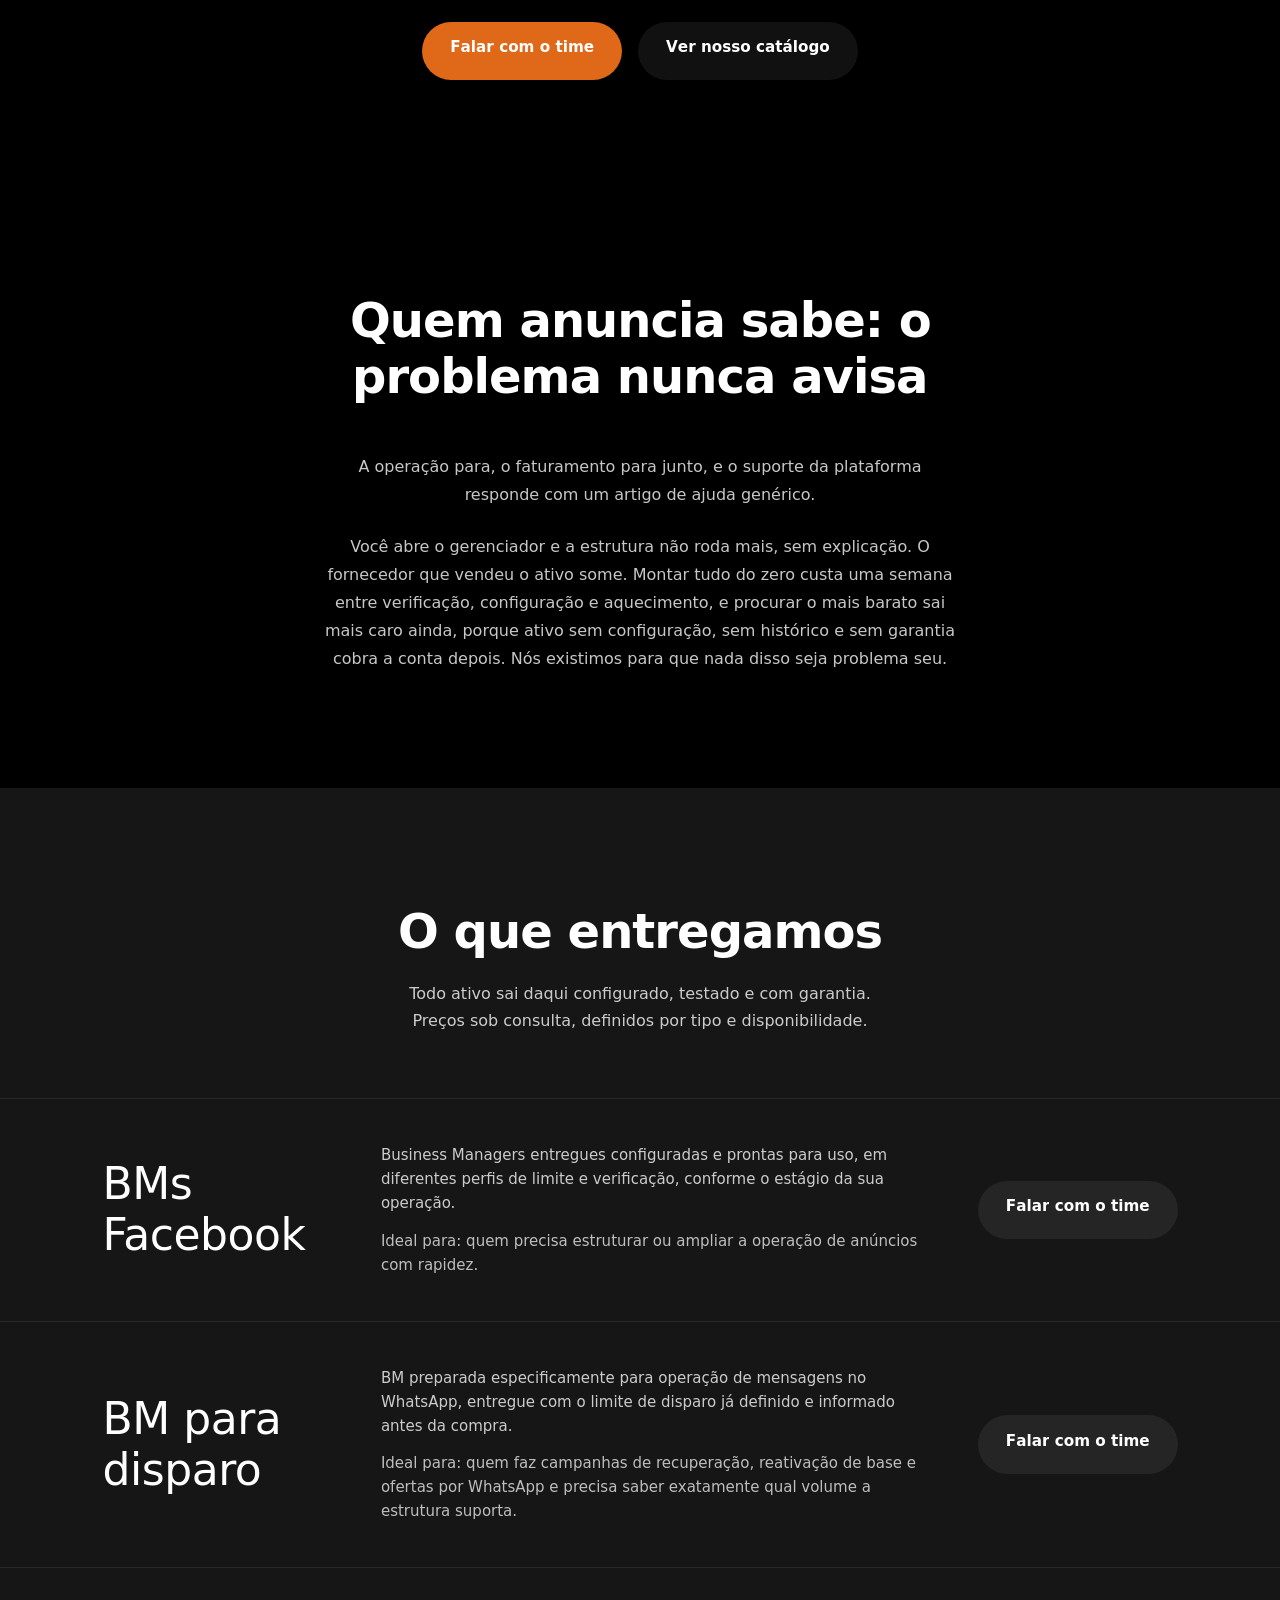
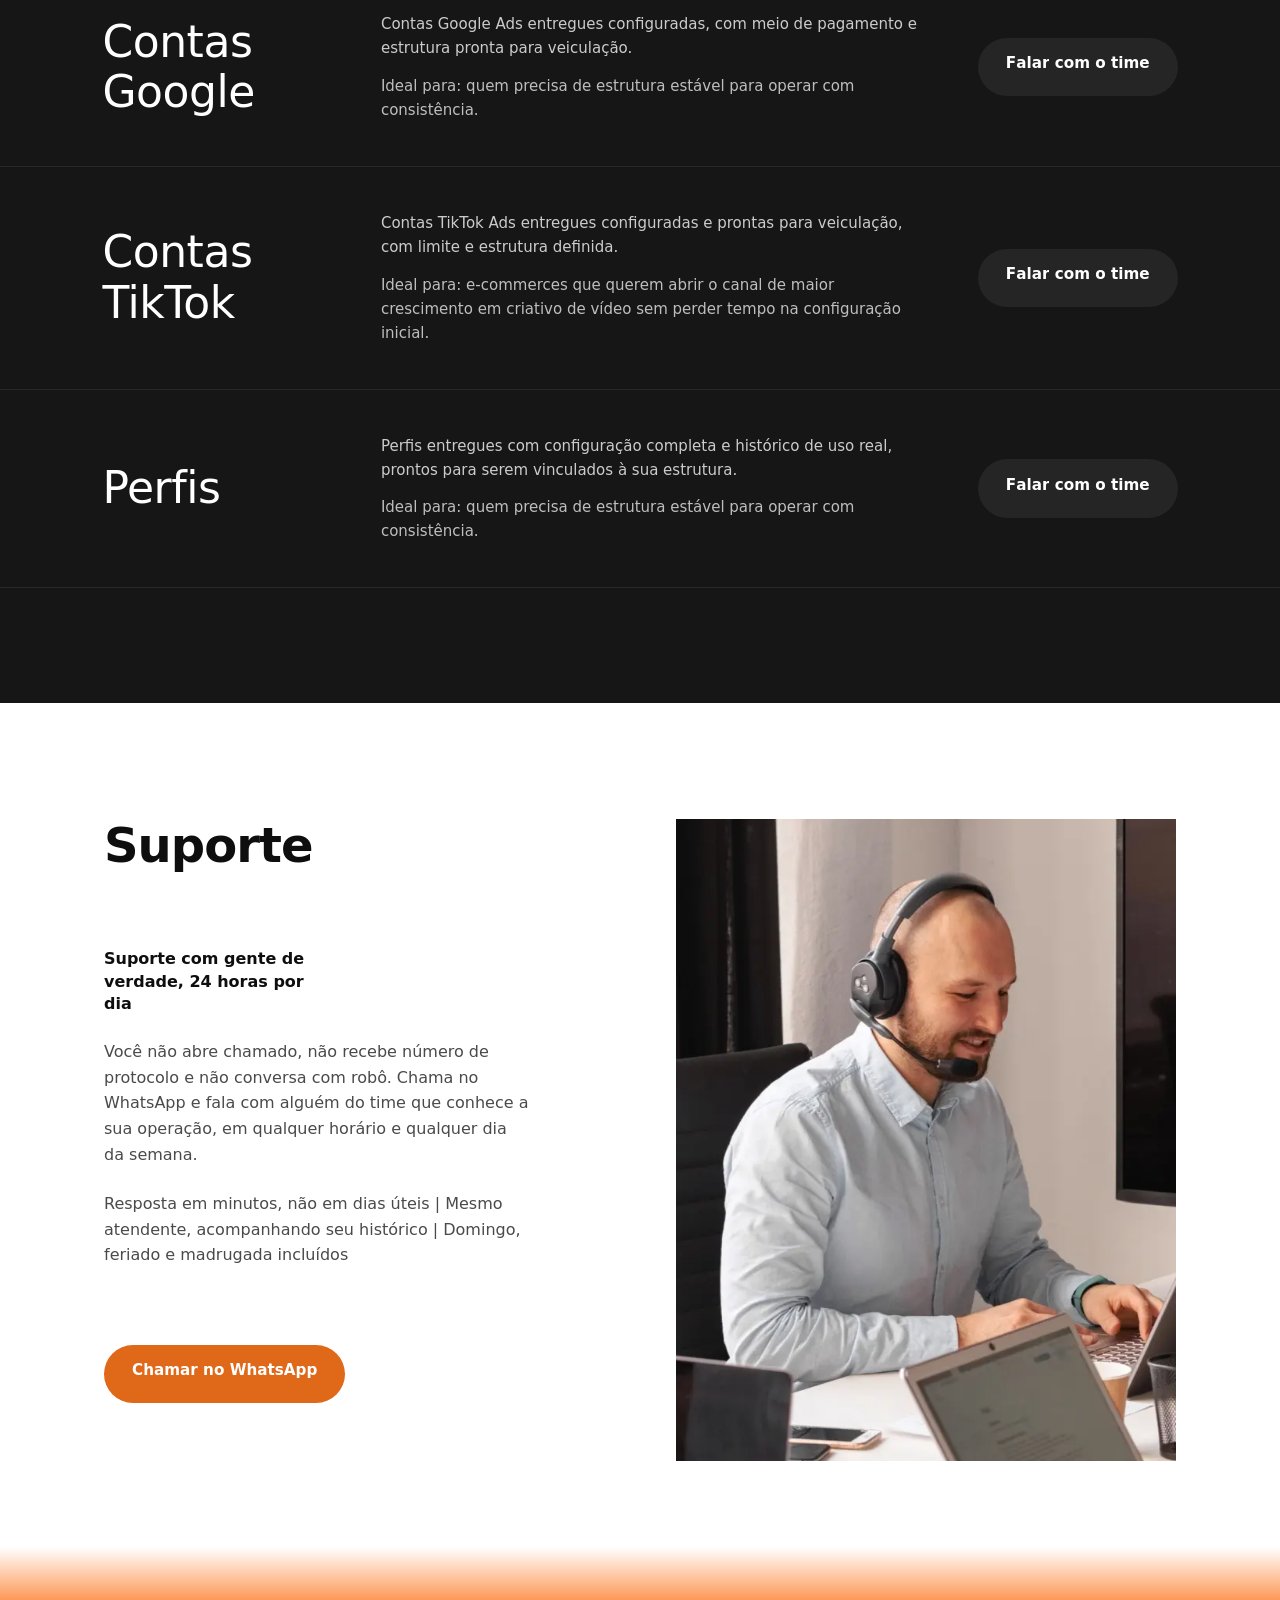
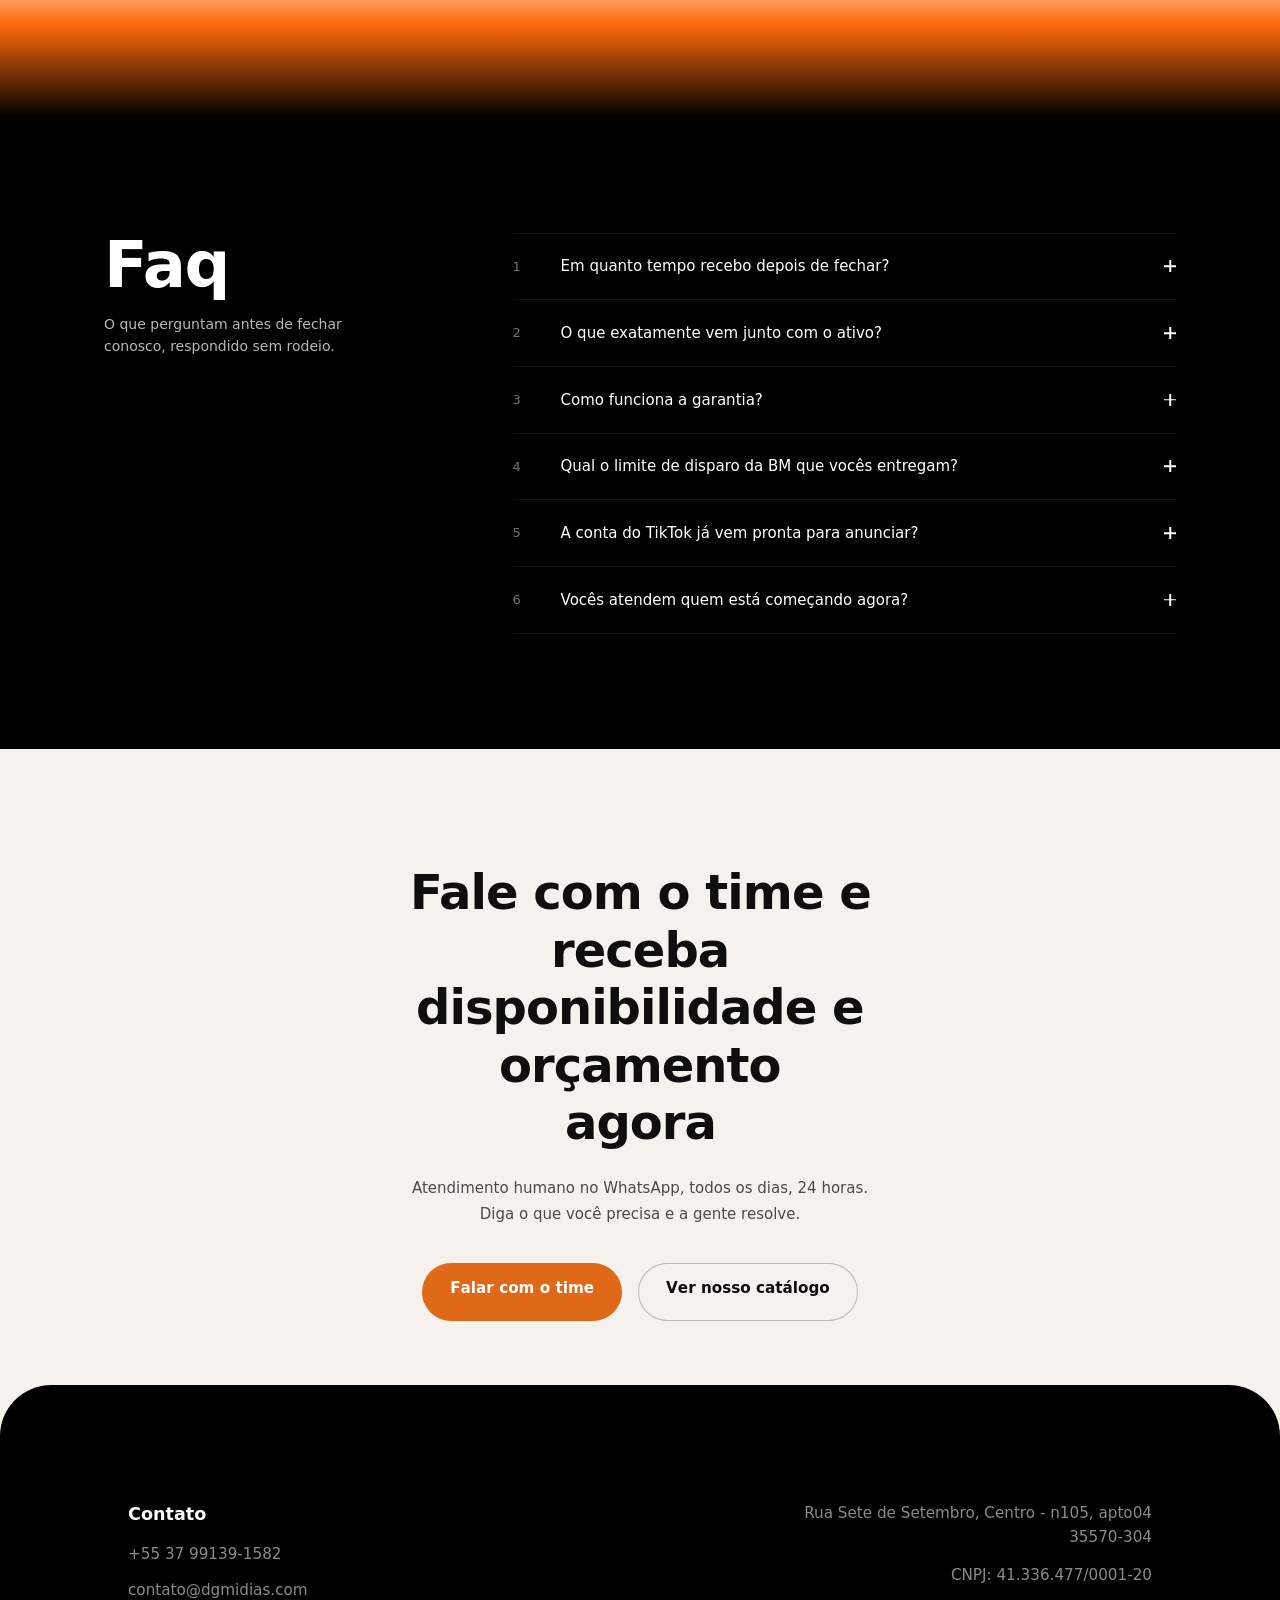
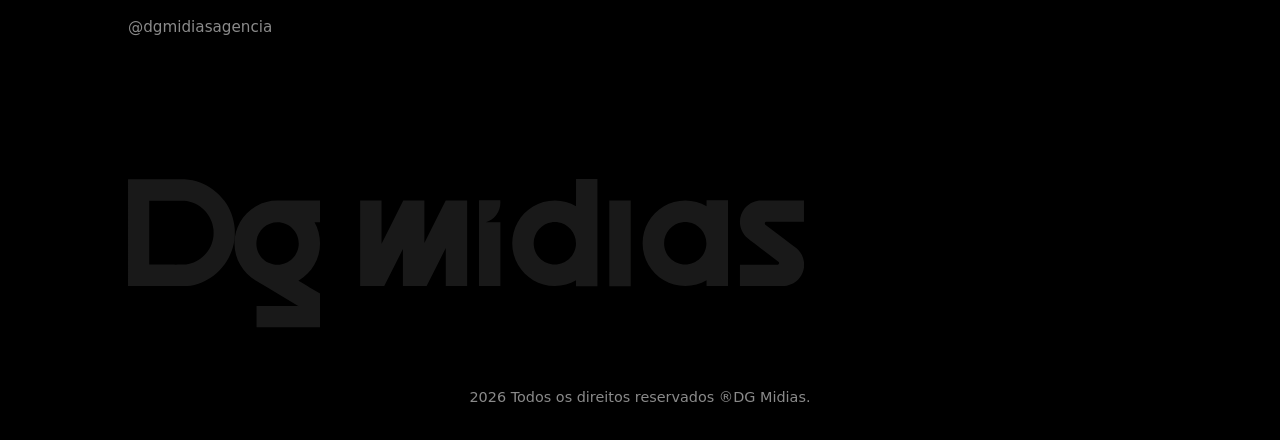
==== commit 5c519a99: "chore: troca o numero de WhatsApp para +55 37 99139-1582 18 ocorrencias: as duas constantes de JS (l" ====
--- a/ativos/index.html
+++ b/ativos/index.html
@@ -127,7 +127,7 @@
 
         <div class="header__actions">
           <a
-            href="https://wa.me/5537998157790"
+            href="https://wa.me/5537991391582"
             class="btn btn--primary header__cta"
             data-wa="hero"
             >Fale conosco</a
@@ -203,7 +203,7 @@
 
           <div class="intro__actions" data-animate>
             <a
-              href="https://wa.me/5537998157790"
+              href="https://wa.me/5537991391582"
               class="btn btn--primary"
               data-wa="hero"
               >Falar com o time</a
@@ -274,7 +274,7 @@
                 </p>
               </div>
               <a
-                href="https://wa.me/5537998157790"
+                href="https://wa.me/5537991391582"
                 class="btn btn--secondary catalog__cta"
                 data-wa="bm-facebook"
                 >Falar com o time</a
@@ -296,7 +296,7 @@
                 </p>
               </div>
               <a
-                href="https://wa.me/5537998157790"
+                href="https://wa.me/5537991391582"
                 class="btn btn--secondary catalog__cta"
                 data-wa="bm-disparo"
                 >Falar com o time</a
@@ -316,7 +316,7 @@
                 </p>
               </div>
               <a
-                href="https://wa.me/5537998157790"
+                href="https://wa.me/5537991391582"
                 class="btn btn--secondary catalog__cta"
                 data-wa="google"
                 >Falar com o time</a
@@ -337,7 +337,7 @@
                 </p>
               </div>
               <a
-                href="https://wa.me/5537998157790"
+                href="https://wa.me/5537991391582"
                 class="btn btn--secondary catalog__cta"
                 data-wa="tiktok"
                 >Falar com o time</a
@@ -357,7 +357,7 @@
                 </p>
               </div>
               <a
-                href="https://wa.me/5537998157790"
+                href="https://wa.me/5537991391582"
                 class="btn btn--secondary catalog__cta"
                 data-wa="perfis"
                 >Falar com o time</a
@@ -392,7 +392,7 @@
             </p>
             <div class="support__cta" data-animate>
               <a
-                href="https://wa.me/5537998157790"
+                href="https://wa.me/5537991391582"
                 class="btn btn--primary"
                 data-wa="suporte"
                 >Chamar no WhatsApp</a
@@ -536,7 +536,7 @@
           </p>
           <div class="closing__actions" data-animate>
             <a
-              href="https://wa.me/5537998157790"
+              href="https://wa.me/5537991391582"
               class="btn btn--primary"
               data-wa="cta-final"
               >Falar com o time</a
@@ -552,8 +552,8 @@
         <div class="site-footer__col">
           <h3 class="site-footer__heading">Contato</h3>
           <!-- href e texto vêm de PHONE_TEL / PHONE_DISPLAY em ativos-config.js -->
-          <a href="tel:+5537998157790" class="site-footer__link" data-phone
-            >+55 37 99815-7790</a
+          <a href="tel:+5537991391582" class="site-footer__link" data-phone
+            >+55 37 99139-1582</a
           >
           <a href="mailto:contato@dgmidias.com" class="site-footer__link"
             >contato@dgmidias.com</a
@@ -590,7 +590,7 @@
     </footer>
 
     <a
-      href="https://wa.me/5537998157790"
+      href="https://wa.me/5537991391582"
       class="wa-float"
       data-wa="flutuante"
       aria-label="Falar com o time no WhatsApp"
